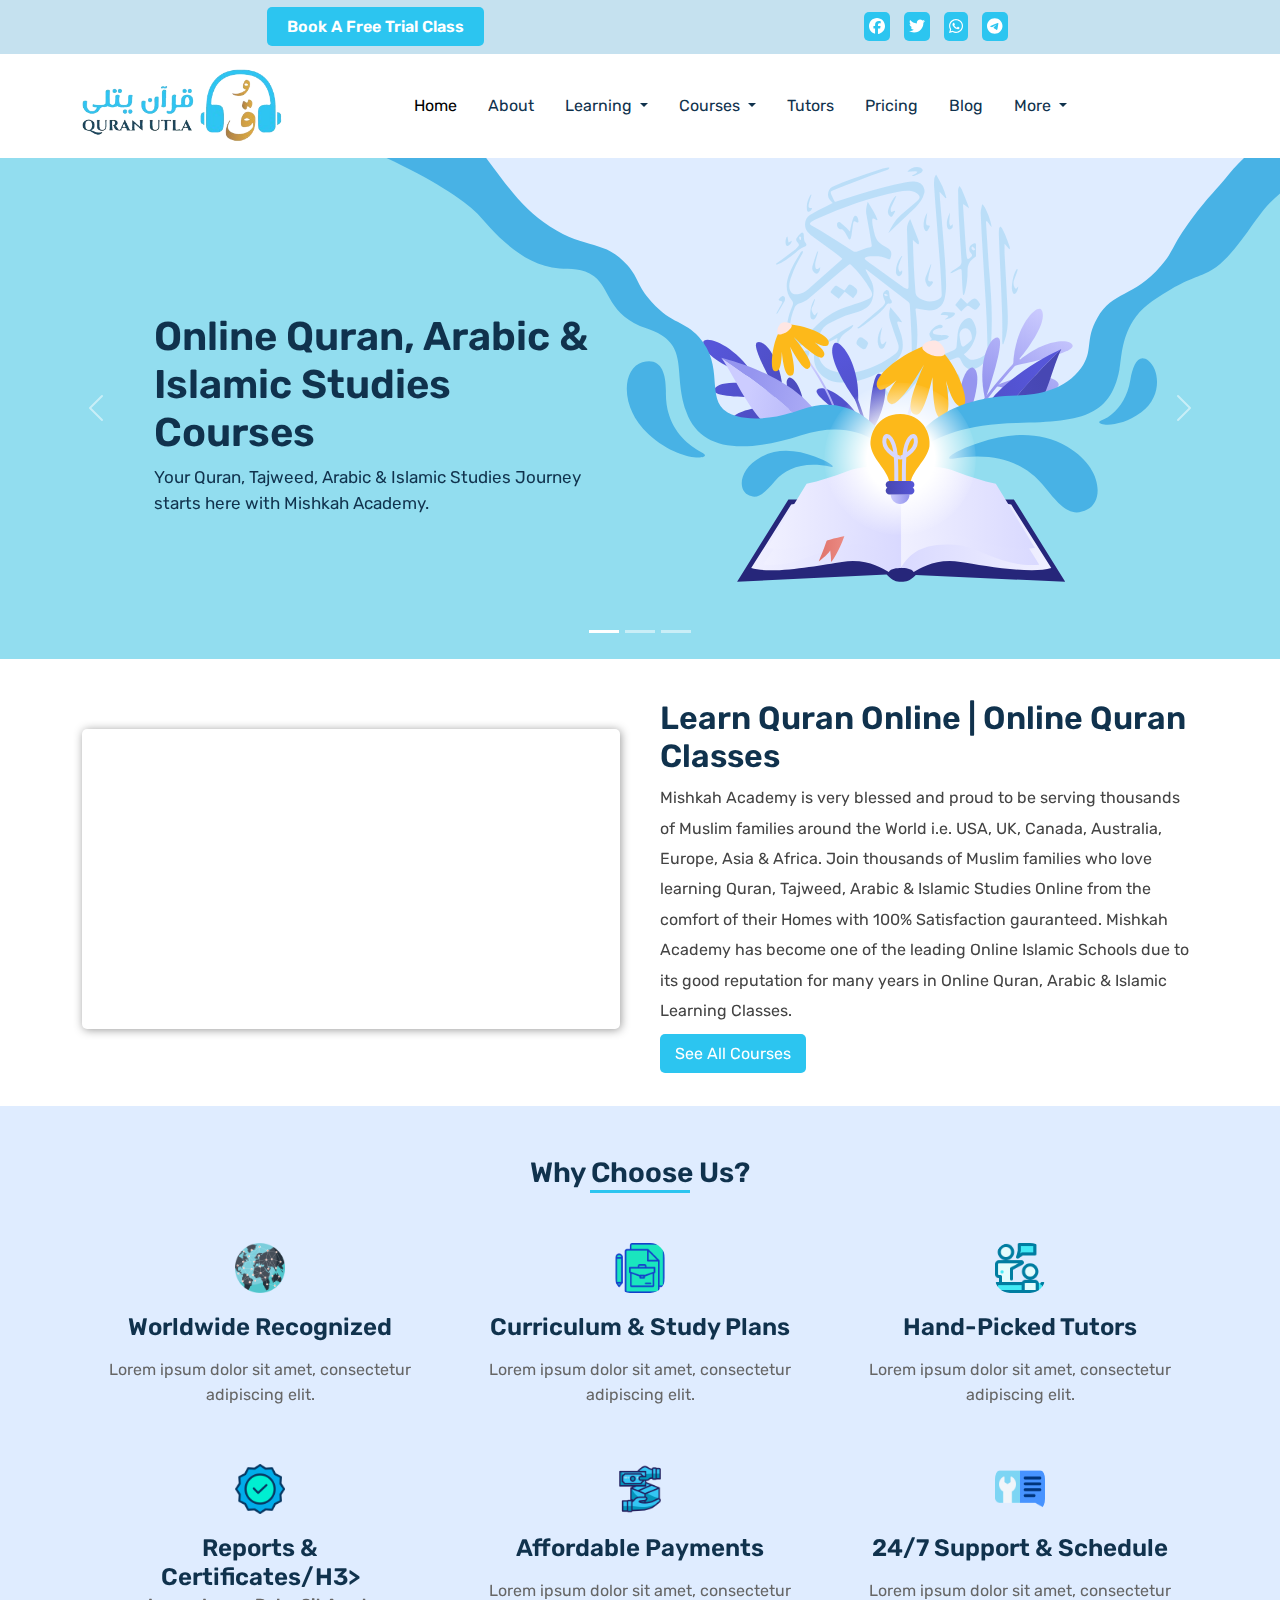
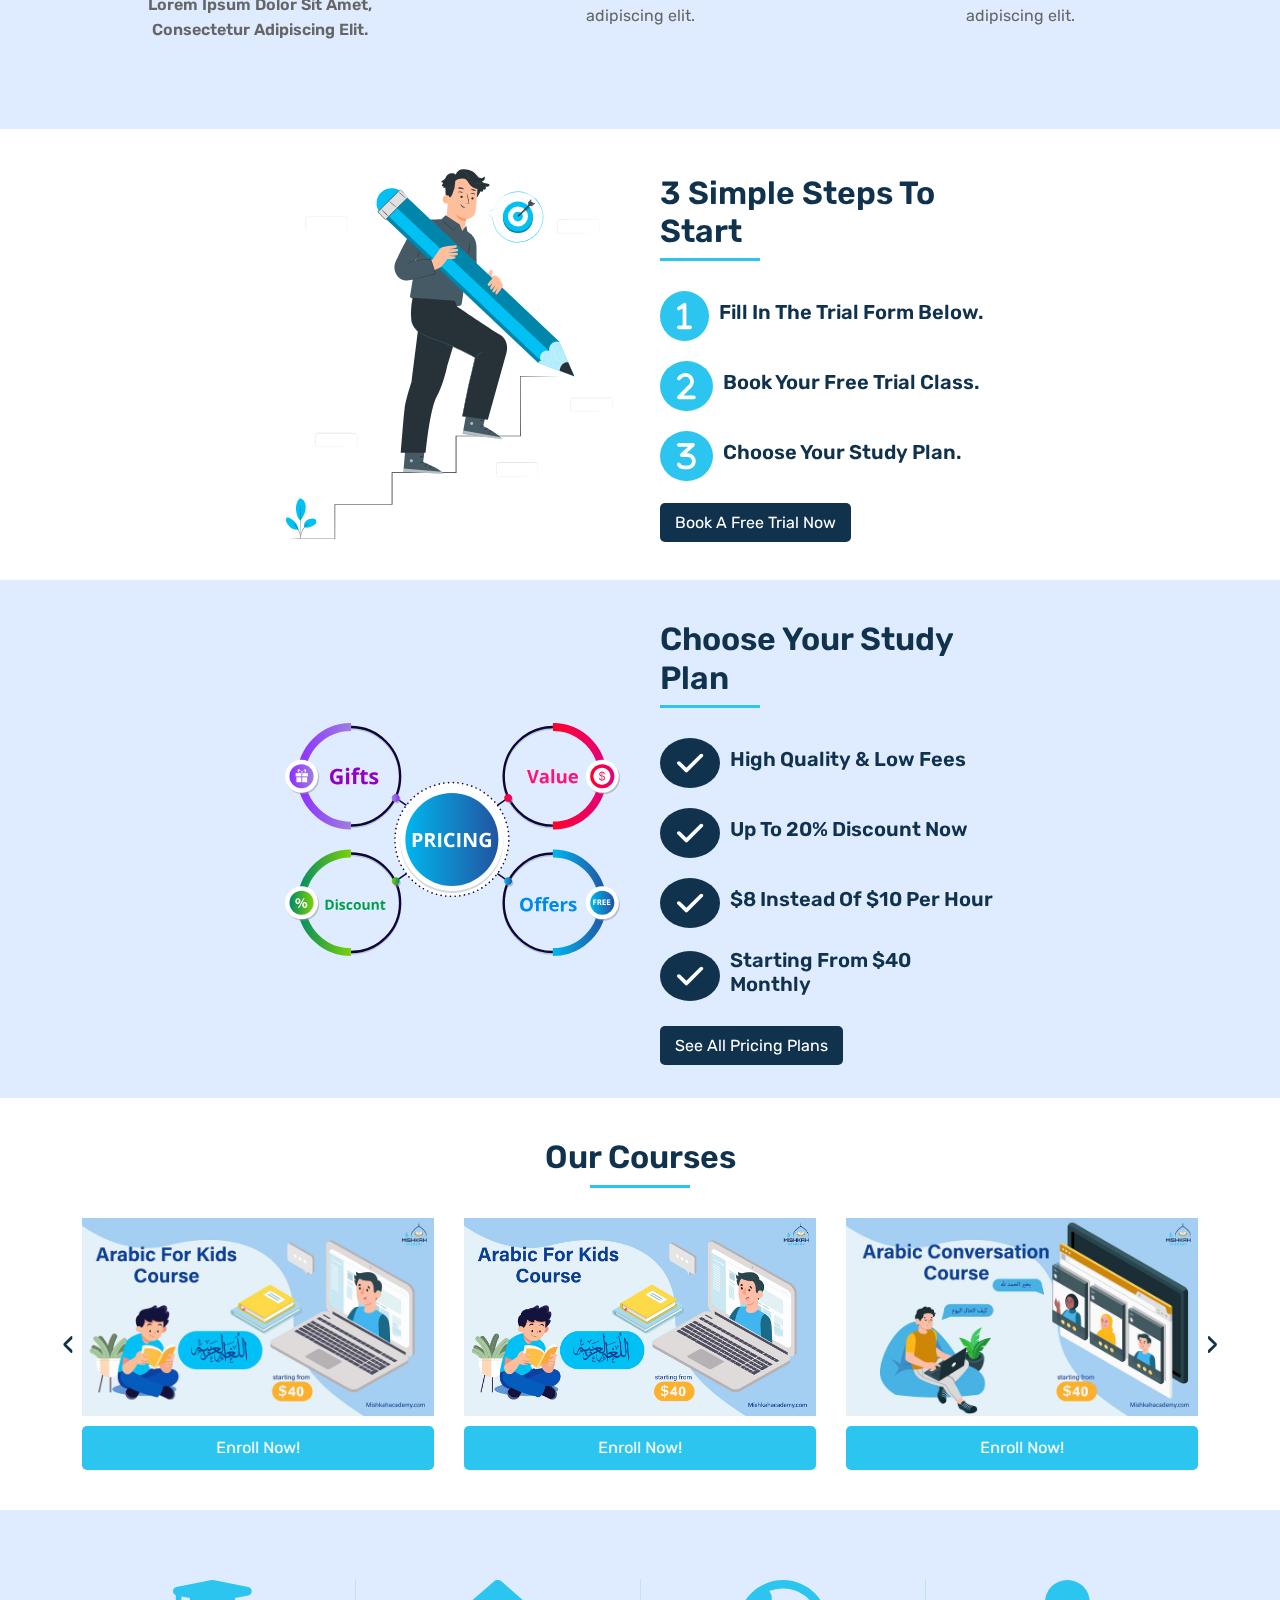
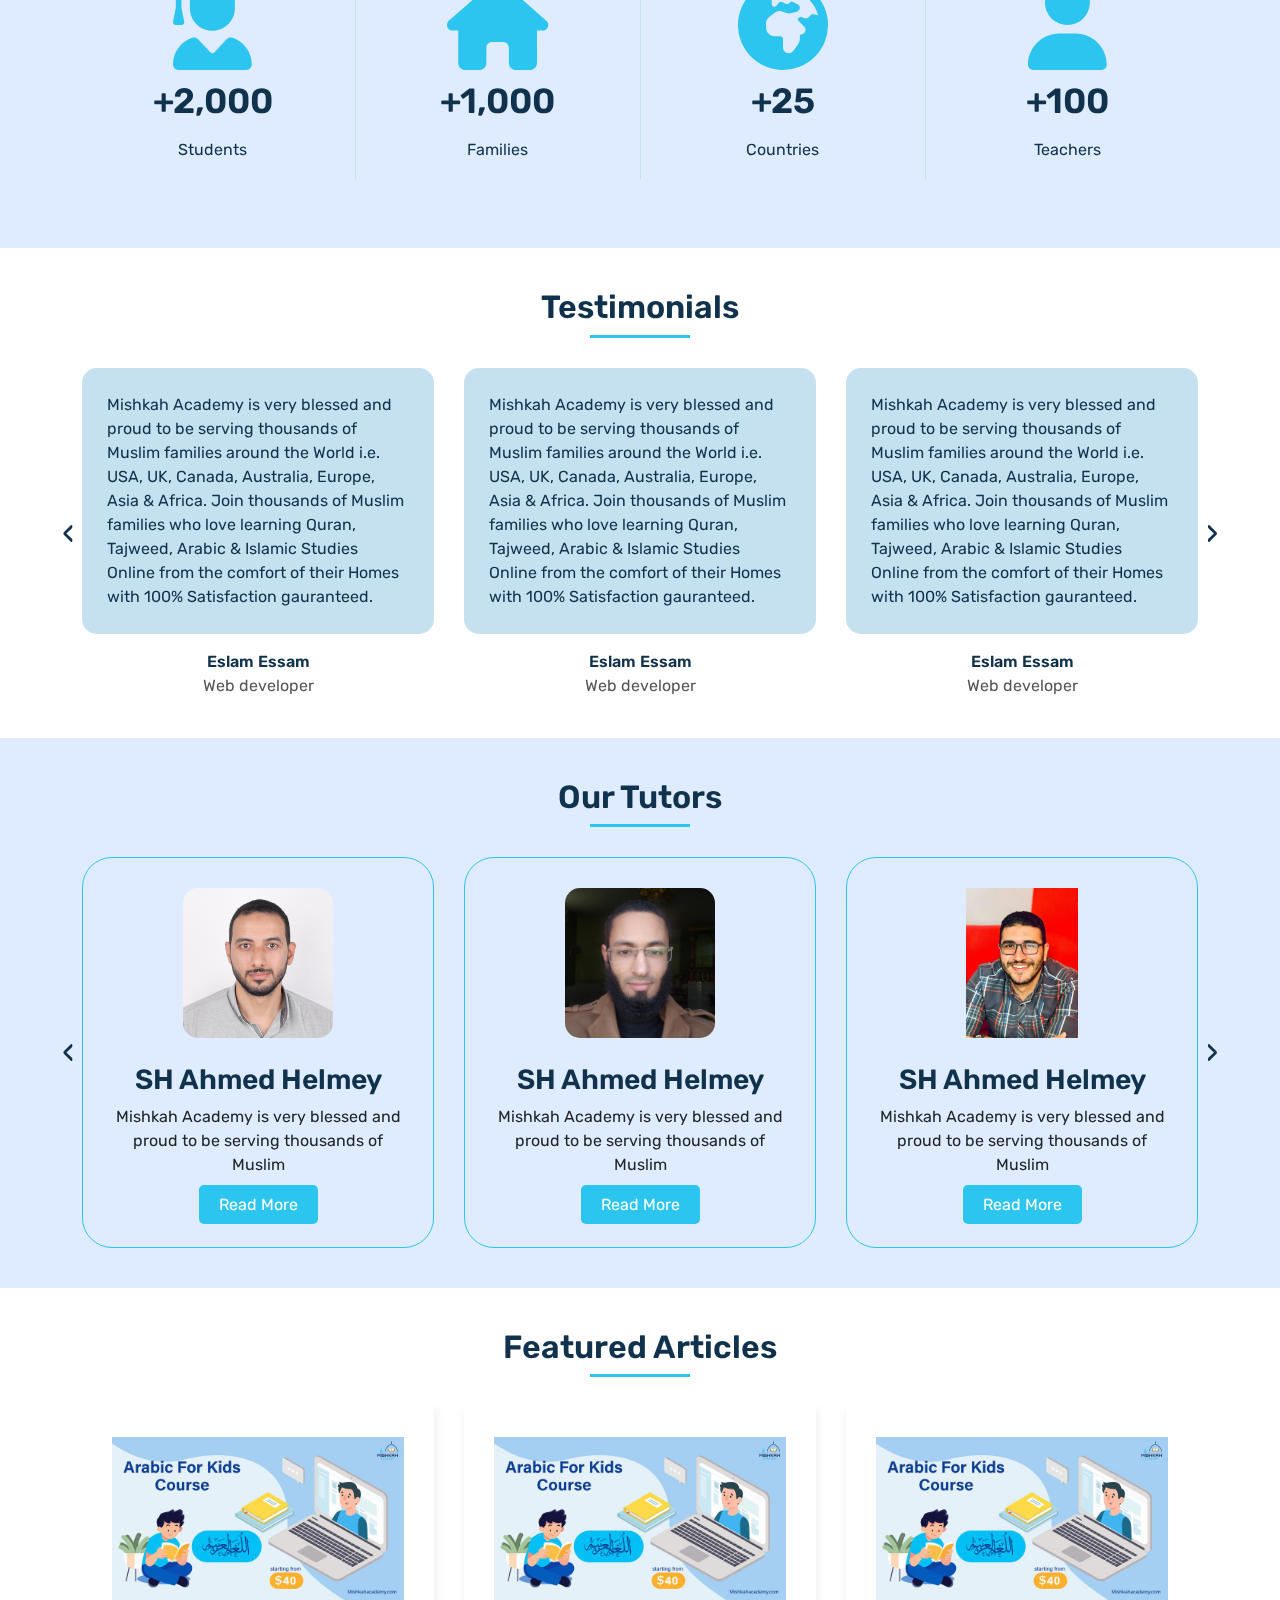
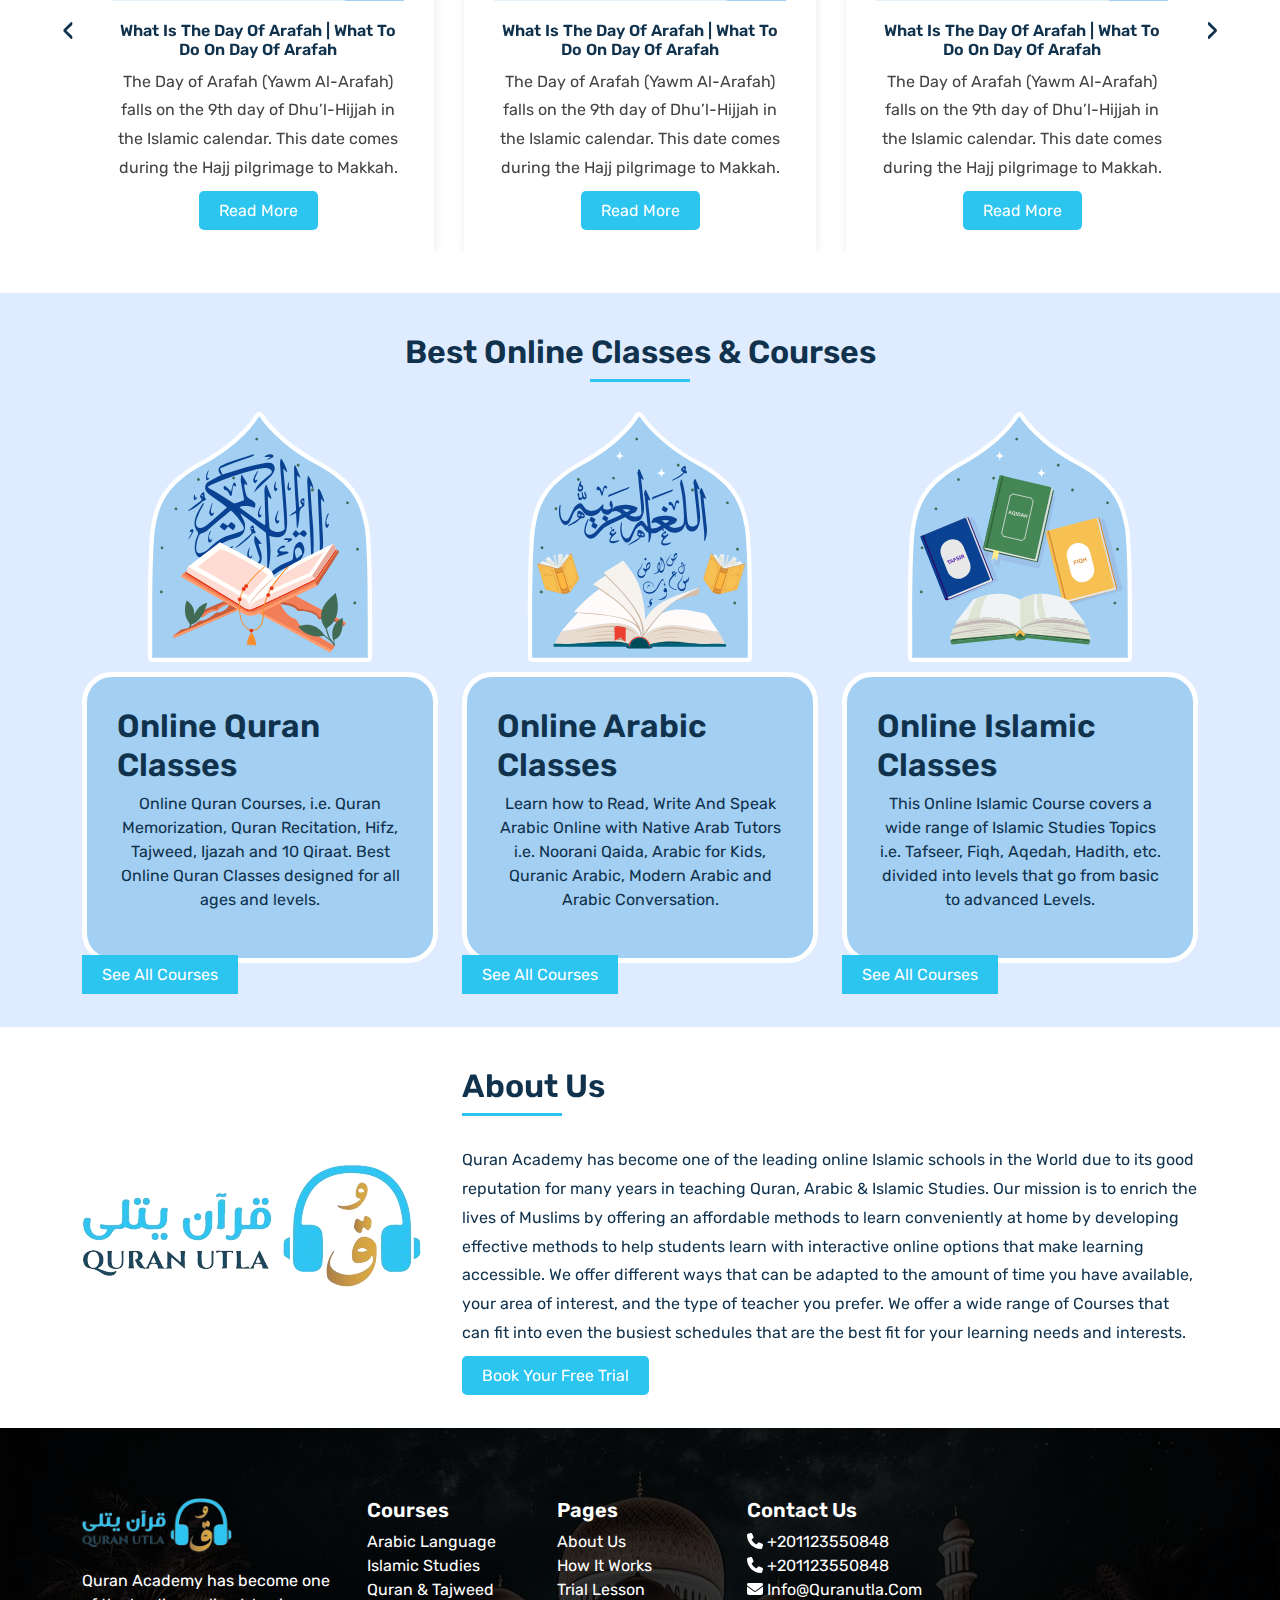
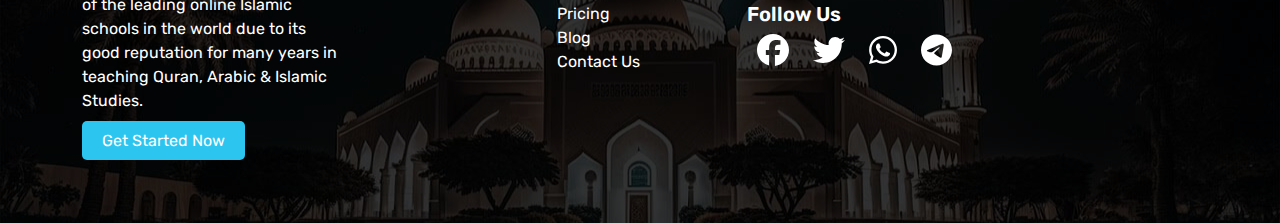
==== index.html @ 66708b1e "first commit" ====
<!DOCTYPE html>
<html lang="en">

<head>
    <meta charset="UTF-8">
    <meta name="viewport" content="width=device-width, initial-scale=1.0">
    <link rel="stylesheet" href="css/all.min.css">
    <link rel="stylesheet" href="css/bootstrap.min.css">
    <link rel="stylesheet" href="css/owl.carousel.min.css">
    <link rel="stylesheet" href="css/style.css">
    <title>Quran Utla</title>
</head>

<body>
    <div class="first-nav">
        <div class="container">
            <div class="social">
                <div class="item">
                    <a href="#" class="book-free">Book a Free Trial Class</a>
                </div>
                <div class="item">
                    <a href="#" class="whatsapp"><i class="fab fa-facebook"> </i></a>
                    <a href="#" class="twitter"><i class="fab fa-twitter"></i></a>
                    <a href="#" class="whatsapp"><i class="fab fa-whatsapp"></i></a>
                    <a href="#" class="telegram"><i class="fab fa-telegram"></i></a>
                </div>
            </div>
        </div>
    </div>

    <nav class="navbar navbar-expand-lg bg-body-tertiary">
        <div class="container">
            <a class="navbar-brand" href="#"><img src="img/logo.png" alt="logo"></a>
            <button class="navbar-toggler" type="button" data-bs-toggle="collapse" data-bs-target="#navbarNavDropdown"
                aria-controls="navbarNavDropdown" aria-expanded="false" aria-label="Toggle navigation">
                <span class="navbar-toggler-icon"></span>
            </button>
            <div class="collapse navbar-collapse justify-content-center" id="navbarNavDropdown">
                <ul class="navbar-nav">
                    <li class="nav-item">
                        <a class="nav-link active" aria-current="page" href="#">Home</a>
                    </li>
                    <li class="nav-item">
                        <a class="nav-link" href="#">About</a>
                    </li>
                    <li class="nav-item dropdown">
                        <a class="nav-link dropdown-toggle" href="#" role="button" data-bs-toggle="dropdown"
                            aria-expanded="false">
                            Learning
                        </a>
                        <ul class="dropdown-menu">
                            <li><a class="dropdown-item" href="#">Action</a></li>
                            <li><a class="dropdown-item" href="#">Another action</a></li>
                            <li><a class="dropdown-item" href="#">Something else here</a></li>
                        </ul>
                    </li>
                    <li class="nav-item dropdown">
                        <a class="nav-link dropdown-toggle" href="#" role="button" data-bs-toggle="dropdown"
                            aria-expanded="false">
                            Courses
                        </a>
                        <ul class="dropdown-menu">
                            <li><a class="dropdown-item" href="#">Action</a></li>
                            <li><a class="dropdown-item" href="#">Another action</a></li>
                            <li><a class="dropdown-item" href="#">Something else here</a></li>
                        </ul>
                    </li>
                    <li class="nav-item">
                        <a class="nav-link" href="#">Tutors</a>
                    </li>
                    <li class="nav-item">
                        <a class="nav-link" href="#">Pricing</a>
                    </li>
                    <li class="nav-item">
                        <a class="nav-link" href="#">Blog</a>
                    </li>
                    <li class="nav-item dropdown">
                        <a class="nav-link dropdown-toggle" href="#" role="button" data-bs-toggle="dropdown"
                            aria-expanded="false">
                            More
                        </a>
                        <ul class="dropdown-menu">
                            <li><a class="dropdown-item" href="#">Log In</a></li>
                            <li><a class="dropdown-item" href="#">Be a Teacher</a></li>
                            <li><a class="dropdown-item" href="#">Something else here</a></li>
                        </ul>
                    </li>
                </ul>
            </div>
        </div>
    </nav>

    <!-- slider  -->
    <div class="landing">
        <div id="carouselExampleCaptions" class="carousel slide">
            <div class="carousel-indicators">
                <button type="button" data-bs-target="#carouselExampleCaptions" data-bs-slide-to="0" class="active"
                    aria-current="true" aria-label="Slide 1"></button>
                <button type="button" data-bs-target="#carouselExampleCaptions" data-bs-slide-to="1"
                    aria-label="Slide 2"></button>
                <button type="button" data-bs-target="#carouselExampleCaptions" data-bs-slide-to="2"
                    aria-label="Slide 3"></button>
            </div>
            <div class="carousel-inner">
                <div class="carousel-item active">
                    <img src="img/slider/general-hero-slide-desktop.svg" class="d-block w-100" alt="...">
                    <div class="carousel-caption  d-md-block">
                        <h5>Online Quran, Arabic & Islamic Studies Courses</h5>
                        <p>Your Quran, Tajweed, Arabic & Islamic Studies Journey starts here with Mishkah Academy.</p>
                    </div>
                </div>
                <div class="carousel-item">
                    <img src="img/slider/Islamic-studies-desktop-slider.svg" class="d-block w-100" alt="...">
                    <div class="carousel-caption  d-md-block">
                        <h5>Online Quran, Arabic & Islamic Studies Courses</h5>
                        <p>Your Quran, Tajweed, Arabic & Islamic Studies Journey starts here with Mishkah Academy.</p>
                    </div>
                </div>
                <div class="carousel-item">
                    <img src="img/slider/Arabic-language-desktop-slider.svg" class="d-block w-100" alt="...">
                    <div class="carousel-caption  d-md-block">
                        <h5>Online Quran, Arabic & Islamic Studies Courses</h5>
                        <p>Your Quran, Tajweed, Arabic & Islamic Studies Journey starts here with Mishkah Academy.</p>
                    </div>
                </div>
            </div>
            <button class="carousel-control-prev" type="button" data-bs-target="#carouselExampleCaptions"
                data-bs-slide="prev">
                <span class="carousel-control-prev-icon" aria-hidden="true"></span>
                <span class="visually-hidden">Previous</span>
            </button>
            <button class="carousel-control-next" type="button" data-bs-target="#carouselExampleCaptions"
                data-bs-slide="next">
                <span class="carousel-control-next-icon" aria-hidden="true"></span>
                <span class="visually-hidden">Next</span>
            </button>
        </div>
    </div>

    <div class="index-learn">
        <div class="container">
            <div class="list">
                <div class="item">
                    <iframe src="https://www.youtube.com/embed/tgbNymZ7vqY">
                    </iframe>
                </div>
                <div class="item">
                    <h2>Learn Quran Online | Online Quran Classes</h2>
                    <p>Mishkah Academy is very blessed and proud to be serving thousands of Muslim families around the
                        World i.e. USA, UK, Canada, Australia, Europe, Asia & Africa.
                        Join thousands of Muslim families who love learning Quran, Tajweed, Arabic & Islamic Studies
                        Online from the comfort of their Homes with 100% Satisfaction gauranteed.
                        Mishkah Academy has become one of the leading Online Islamic Schools due to its good reputation
                        for many years in Online Quran, Arabic & Islamic Learning Classes.</p>
                    <a href="#">See All Courses</a>
                </div>
            </div>
        </div>
    </div>

    <section class="why-us">
        <div class="container">
            <h2 class="main-title">Why Choose Us?</h2>
            <div class="row">
                <div class="col-md-4">
                    <div class="why-us-item">
                        <img src="img/whyus/global-network.png" alt="Reason 1">
                        <h3>Worldwide Recognized</h3>
                        <p>Lorem ipsum dolor sit amet, consectetur adipiscing elit.</p>
                    </div>
                </div>
                <div class="col-md-4">
                    <div class="why-us-item">
                        <img src="img/whyus/resume.png" alt="Reason 2">
                        <h3>Curriculum & Study Plans</h3>
                        <p>Lorem ipsum dolor sit amet, consectetur adipiscing elit.</p>
                    </div>
                </div>
                <div class="col-md-4">
                    <div class="why-us-item">
                        <img src="img/whyus/teaching.png" alt="Reason 3">
                        <h3>Hand-Picked Tutors</h3>
                        <p>Lorem ipsum dolor sit amet, consectetur adipiscing elit.</p>
                    </div>
                </div>

                <div class="col-md-4">
                    <div class="why-us-item">
                        <img src="img/whyus/quality.png" alt="Reason 1">
                        <h3>Reports & Certificates/h3>
                            <p>Lorem ipsum dolor sit amet, consectetur adipiscing elit.</p>
                    </div>
                </div>
                <div class="col-md-4">
                    <div class="why-us-item">
                        <img src="img/whyus/trade.png" alt="Reason 2">
                        <h3>Affordable Payments</h3>
                        <p>Lorem ipsum dolor sit amet, consectetur adipiscing elit.</p>
                    </div>
                </div>
                <div class="col-md-4">
                    <div class="why-us-item">
                        <img src="img/whyus/support-ticket.png">
                        <h3>24/7 Support & Schedule</h3>
                        <p>Lorem ipsum dolor sit amet, consectetur adipiscing elit.</p>
                    </div>
                </div>
            </div>
        </div>
    </section>

    <div class="steps">
        <div class="container">
            <div class="list">
                <div class="item">
                    <img src="img/steps/steps.svg" alt="">
                </div>
                <div class="item">
                    <div class="main-title">
                        <h2>3 Simple Steps To Start</h2>
                    </div>
                    <div class="number">
                        <div class="one"><i class="fas fa-1"></i>
                            <h5>Fill in the Trial Form below.</h5>
                        </div>
                        <div class="one"><i class="fas fa-2"></i>
                            <h5>Book your Free Trial Class.</h5>
                        </div>
                        <div class="one"><i class="fas fa-3"></i>
                            <h5>Choose Your Study Plan.</h5>
                        </div>
                    </div>
                    <div class="link">
                        <a href="#">Book a Free Trial Now</a>
                    </div>
                </div>
            </div>
        </div>
    </div>

    <div class="steps steps-tow">
        <div class="container">
            <div class="list">
                <div class="item">
                    <img src="img/steps/study-plan.svg" alt="">
                </div>
                <div class="item">
                    <div class="main-title">
                        <h2>Choose Your Study Plan</h2>
                    </div>
                    <div class="number">
                        <div class="one"><i class="fas fa-check"></i>
                            <h5>High Quality & Low Fees</h5>
                        </div>
                        <div class="one"><i class="fas fa-check"></i>
                            <h5>Up To 20% Discount Now</h5>
                        </div>
                        <div class="one"><i class="fas fa-check"></i>
                            <h5>$8 Instead Of $10 Per Hour</h5>
                        </div>
                        <div class="one"><i class="fas fa-check"></i>
                            <h5>Starting From $40 Monthly</h5>
                        </div>
                    </div>
                    <div class="link">
                        <a href="#">See All Pricing Plans</a>
                    </div>
                </div>
            </div>
        </div>
    </div>

    <div class="courses">
        <div class="container">
            <div class="main-title">
                <h2>Our Courses</h2>
            </div>
            <div class="owl-carousel">
                <div>
                    <img src="img/courses/Online-Arabic-Classes-For-Kids-768x432.jpg" alt="Course">
                    <a href="#"> Enroll Now!</a>
                </div>
                <div>
                    <img src="img/courses/Online-Arabic-Classes-For-Kids.jpg" alt="Course">
                    <a href="#"> Enroll Now!</a>
                </div>
                <div>
                    <img src="img/courses/Online-Arabic-Conversation-Course-768x432.jpg" alt="Course">
                    <a href="#"> Enroll Now!</a>
                </div>
                <div>
                    <img src="img/courses/Online-Islamic-Studies-Course-For-Adults-768x432.jpg" alt="Course">
                    <a href="#"> Enroll Now!</a>
                </div>
                <div>
                    <img src="img/courses/Online-Islamic-Studies-Course-For-Kids-768x432.jpg" alt="Course">
                    <a href="#"> Enroll Now!</a>
                </div>
                <div>
                    <img src="img/courses/Online-Noorani-Qaida-Course-768x432.jpg" alt="Course">
                    <a href="#"> Enroll Now!</a>
                </div>
                <div>
                    <img src="img/courses/Online-Quran-Classes-For-Kids-768x432.jpg" alt="Course">
                    <a href="#"> Enroll Now!</a>
                </div>
            </div>
        </div>
    </div>

    <section class="why-us some-details">
        <div class="container">
            <div class="row">
                <div class="col-md-3">
                    <div class="why-us-item">
                        <i class="fas fa-user-graduate"></i>
                        <h3>+2,000</h3>
                        <p>Students</p>
                    </div>
                </div>
                <div class="col-md-3">
                    <div class="why-us-item">
                        <i class="fas fa-house"></i>
                        <h3>+1,000</h3>
                        <p>Families</p>
                    </div>
                </div>
                <div class="col-md-3">
                    <div class="why-us-item">
                        <i class="fas fa-earth-africa"></i>
                        <h3>+25</h3>
                        <p>Countries</p>
                    </div>
                </div>
                <div class="col-md-3">
                    <div class="why-us-item">
                        <i class="fas fa-user"></i>
                        <h3>+100</h3>
                        <p>Teachers</p>
                    </div>
                </div>

            </div>
        </div>
    </section>

    <div class="testimonials">
        <div class="container">
            <div class="main-title">
                <h2>Testimonials</h2>
            </div>
            <div class="owl-carousel">
                <div class="items">
                    <p>Mishkah Academy is very blessed and proud to be serving thousands of Muslim families around the
                        World i.e. USA, UK, Canada, Australia, Europe, Asia & Africa. Join thousands of Muslim families
                        who love learning Quran, Tajweed, Arabic & Islamic Studies Online from the comfort of their
                        Homes with 100% Satisfaction gauranteed.</p>
                    <span>Eslam Essam</span>
                    <span>Web developer</span>
                </div>
                <div class="items">
                    <p>Mishkah Academy is very blessed and proud to be serving thousands of Muslim families around the
                        World i.e. USA, UK, Canada, Australia, Europe, Asia & Africa. Join thousands of Muslim families
                        who love learning Quran, Tajweed, Arabic & Islamic Studies Online from the comfort of their
                        Homes with 100% Satisfaction gauranteed.</p>
                    <span>Eslam Essam</span>
                    <span>Web developer</span>
                </div>

                <div class="items">
                    <p>Mishkah Academy is very blessed and proud to be serving thousands of Muslim families around the
                        World i.e. USA, UK, Canada, Australia, Europe, Asia & Africa. Join thousands of Muslim families
                        who love learning Quran, Tajweed, Arabic & Islamic Studies Online from the comfort of their
                        Homes with 100% Satisfaction gauranteed.</p>
                    <span>Eslam Essam</span>
                    <span>Web developer</span>
                </div>

                <div class="items">
                    <p>Mishkah Academy is very blessed and proud to be serving thousands of Muslim families around the
                        World i.e. USA, UK, Canada, Australia, Europe, Asia & Africa. Join thousands of Muslim families
                        who love learning Quran, Tajweed, Arabic & Islamic Studies Online from the comfort of their
                        Homes with 100% Satisfaction gauranteed.</p>
                    <span>Eslam Essam</span>
                    <span>Web developer</span>
                </div>

                <div class="items">
                    <p>Mishkah Academy is very blessed and proud to be serving thousands of Muslim families around the
                        World i.e. USA, UK, Canada, Australia, Europe, Asia & Africa. Join thousands of Muslim families
                        who love learning Quran, Tajweed, Arabic & Islamic Studies Online from the comfort of their
                        Homes with 100% Satisfaction gauranteed.</p>
                    <span>Eslam Essam</span>
                    <span>Web developer</span>
                </div>


            </div>
        </div>
    </div>

    <div class="tutors">
        <div class="container">
            <div class="main-title">
                <h2>Our Tutors</h2>
            </div>
            <div class="owl-carousel">
                <div class="items">
                    <img src="img/tutors/Muhammad-Abdelmordy.jpg" alt="Course">
                    <h3>SH Ahmed Helmey</h3>
                    <p>Mishkah Academy is very blessed and proud to be serving thousands of Muslim</p>
                    <a href="#">Read More</a>
                </div>
                <div class="items">
                    <img src="img/tutors/Sh-Ahmed-Said.jpg" alt="Course">
                    <h3>SH Ahmed Helmey</h3>
                    <p>Mishkah Academy is very blessed and proud to be serving thousands of Muslim</p>
                    <a href="#">Read More</a>
                </div>
                <div class="items">
                    <img src="img/tutors/Sh-Mahmoud-Said.jpg" alt="Course">
                    <h3>SH Ahmed Helmey</h3>
                    <p>Mishkah Academy is very blessed and proud to be serving thousands of Muslim</p>
                    <a href="#">Read More</a>
                </div>
                <div class="items">
                    <img src="img/tutors/Sh-Muhammad-Shalaby-1.jpg" alt="Course">
                    <h3>SH Ahmed Helmey</h3>
                    <p>Mishkah Academy is very blessed and proud to be serving thousands of Muslim</p>
                    <a href="#">Read More</a>
                </div>
                <div class="items">
                    <img src="img/tutors/Muhammad-Abdelmordy.jpg" alt="Course">
                    <h3>SH Ahmed Helmey</h3>
                    <p>Mishkah Academy is very blessed and proud to be serving thousands of Muslim</p>
                    <a href="#">Read More</a>
                </div>
            </div>
        </div>
    </div>

    <div class="articles">
        <div class="container">
            <div class="main-title">
                <h2>Featured Articles</h2>
            </div>
            <div class="owl-carousel">
                <div class="items">
                    <img src="img/courses/Online-Arabic-Classes-For-Kids-768x432.jpg" alt="Course">
                    <h6>What Is The Day Of Arafah | What To Do On Day Of Arafah</h6>
                    <p>The Day of Arafah (Yawm Al-Arafah) falls on the 9th day of Dhu’l-Hijjah in the Islamic calendar.
                        This date comes during the Hajj pilgrimage to Makkah.</p>
                    <a href="#">Read More</a>
                </div>
                <div class="items">
                    <img src="img/courses/Online-Arabic-Classes-For-Kids-768x432.jpg" alt="Course">
                    <h6>What Is The Day Of Arafah | What To Do On Day Of Arafah</h6>
                    <p>The Day of Arafah (Yawm Al-Arafah) falls on the 9th day of Dhu’l-Hijjah in the Islamic calendar.
                        This date comes during the Hajj pilgrimage to Makkah.</p>
                    <a href="#">Read More</a>
                </div>
                <div class="items">
                    <img src="img/courses/Online-Arabic-Classes-For-Kids-768x432.jpg" alt="Course">
                    <h6>What Is The Day Of Arafah | What To Do On Day Of Arafah</h6>
                    <p>The Day of Arafah (Yawm Al-Arafah) falls on the 9th day of Dhu’l-Hijjah in the Islamic calendar.
                        This date comes during the Hajj pilgrimage to Makkah.</p>
                    <a href="#">Read More</a>
                </div>
                <div class="items">
                    <img src="img/courses/Online-Arabic-Classes-For-Kids-768x432.jpg" alt="Course">
                    <h6>What Is The Day Of Arafah | What To Do On Day Of Arafah</h6>
                    <p>The Day of Arafah (Yawm Al-Arafah) falls on the 9th day of Dhu’l-Hijjah in the Islamic calendar.
                        This date comes during the Hajj pilgrimage to Makkah.</p>
                    <a href="#">Read More</a>
                </div>
                <div class="items">
                    <img src="img/courses/Online-Arabic-Classes-For-Kids-768x432.jpg" alt="Course">
                    <h6>What Is The Day Of Arafah | What To Do On Day Of Arafah</h6>
                    <p>The Day of Arafah (Yawm Al-Arafah) falls on the 9th day of Dhu’l-Hijjah in the Islamic calendar.
                        This date comes during the Hajj pilgrimage to Makkah.</p>
                    <a href="#">Read More</a>
                </div>
                <div class="items">
                    <img src="img/courses/Online-Arabic-Classes-For-Kids-768x432.jpg" alt="Course">
                    <h6>What Is The Day Of Arafah | What To Do On Day Of Arafah</h6>
                    <p>The Day of Arafah (Yawm Al-Arafah) falls on the 9th day of Dhu’l-Hijjah in the Islamic calendar.
                        This date comes during the Hajj pilgrimage to Makkah.</p>
                    <a href="#">Read More</a>
                </div>
                <div class="items">
                    <img src="img/courses/Online-Arabic-Classes-For-Kids-768x432.jpg" alt="Course">
                    <h6>What Is The Day Of Arafah | What To Do On Day Of Arafah</h6>
                    <p>The Day of Arafah (Yawm Al-Arafah) falls on the 9th day of Dhu’l-Hijjah in the Islamic calendar.
                        This date comes during the Hajj pilgrimage to Makkah.</p>
                    <a href="#">Read More</a>
                </div>
            </div>
        </div>
    </div>

    <section class="classes">
        <div class="container">
            <div class="main-title">
                <h2>Best Online Classes & Courses</h2>
            </div>
            <div class="row">
                <div class="col-md-4">
                    <div class="elementor-element elementor-element-7b34c4f4 e-con-full mishkah-icon e-flex e-con e-child"
                        data-id="7b34c4f4" data-element_type="container"
                        data-settings="{&quot;background_background&quot;:&quot;classic&quot;}">
                        <div class="elementor-element elementor-element-2f89c9dd elementor-view-default elementor-position-top elementor-mobile-position-top elementor-widget elementor-widget-icon-box"
                            data-id="2f89c9dd" data-element_type="widget" id="mishkah-full-opacity"
                            data-widget_type="icon-box.default">
                            <div class="elementor-widget-container">
                                <div class="elementor-icon-box-wrapper">

                                    <div class="elementor-icon-box-icon">
                                        <a href="quran-and-tajweed-courses/index.html"
                                            class="elementor-icon elementor-animation-" tabindex="-1">
                                            <svg width="250" height="250" xmlns="http://www.w3.org/2000/svg"
                                                xmlns:xlink="http://www.w3.org/1999/xlink" id="Layer_1" x="0px" y="0px"
                                                viewBox="0 0 362.3 403.9" style="enable-background:new 0 0 362.3 403.9;"
                                                xml:space="preserve">
                                                <style type="text/css">
                                                    .mish-quran-st0 {
                                                        fill: #FFFFFF;
                                                    }

                                                    .mish-quran-st1 {
                                                        fill: #A3CFF2;
                                                    }

                                                    .mish-quran-st2 {
                                                        fill: #416B54;
                                                    }

                                                    .mish-quran-st3 {
                                                        fill: #094193;
                                                    }

                                                    .mish-quran-st4 {
                                                        fill: #F17E56;
                                                    }

                                                    .mish-quran-st5 {
                                                        fill: #C95E3C;
                                                    }

                                                    .mish-quran-st6 {
                                                        fill: #FF9D6F;
                                                    }

                                                    .mish-quran-st7 {
                                                        fill: #E43818;
                                                    }

                                                    .mish-quran-st8 {
                                                        fill: #FFFFFC;
                                                    }

                                                    .mish-quran-st9 {
                                                        fill: #FFDCD3;
                                                    }

                                                    .mish-quran-st10 {
                                                        fill: #E7AB9E;
                                                    }

                                                    .mish-quran-st11 {
                                                        fill: #F88D30;
                                                    }
                                                </style>
                                                <title>Online Quran Classes</title>
                                                <path class="mish-quran-st0"
                                                    d="M7,403.9c-3.8,0-7-3.1-7-7l0,0v-68.4c0-34.9,0.4-119.1,5.4-145.5c6.7-35.6,18-70.3,81.5-104.3 c53.4-28.6,78.9-63.9,79.2-64.3l8-11.4c1.3-1.8,3.4-2.9,5.6-3h0.1c2.2,0,4.2,1,5.6,2.8l8.4,11.1c0.3,0.3,28,36.1,81.6,64.8 c63.5,33.9,74.8,68.7,81.5,104.3c5,26.5,5.4,110.6,5.4,145.6v68.4c0,3.9-3.1,7-7,7L7,403.9z">
                                                </path>
                                                <path class="mish-quran-st1"
                                                    d="M355.3,328.5c0-29.4-0.3-117.8-5.3-144.3c-6.4-33.9-17.2-66.9-77.9-99.4c-55.4-29.6-83.6-66.4-83.9-66.7 L179.8,7l-8,11.4c-0.3,0.4-26.4,36.9-81.6,66.4c-60.8,32.5-71.6,65.6-77.9,99.4C7.3,210.6,6.9,299,7,328.5l0,0v68.5h348.3 L355.3,328.5L355.3,328.5z">
                                                </path>
                                                <path class="mish-quran-st2"
                                                    d="M23.9,290.8c0,1.3-1,2.3-2.3,2.3c-1.3,0-2.3-1-2.3-2.3c0-1.3,1-2.3,2.3-2.3C22.8,288.5,23.9,289.5,23.9,290.8 L23.9,290.8z">
                                                </path>
                                                <path class="mish-quran-st2"
                                                    d="M84,109.1c0,1.3-1,2.3-2.3,2.3s-2.3-1-2.3-2.3c0-1.3,1-2.3,2.3-2.3l0,0C82.9,106.8,84,107.9,84,109.1L84,109.1z ">
                                                </path>
                                                <path class="mish-quran-st2"
                                                    d="M245.1,86c0,1.3-1,2.3-2.3,2.3s-2.3-1-2.3-2.3c0-1.3,1-2.3,2.3-2.3C244.1,83.7,245.1,84.7,245.1,86 C245.1,86,245.1,86,245.1,86z">
                                                </path>
                                                <path class="mish-quran-st2"
                                                    d="M25.2,219.5c0,1.3-1,2.3-2.3,2.3c-1.3,0-2.3-1-2.3-2.3c0-1.3,1-2.3,2.3-2.3c0,0,0,0,0,0 C24.2,217.1,25.2,218.2,25.2,219.5z">
                                                </path>
                                                <path class="mish-quran-st2"
                                                    d="M336.6,308.6c0,1.3-1,2.3-2.3,2.3s-2.3-1-2.3-2.3c0-1.3,1-2.3,2.3-2.3l0,0C335.6,306.3,336.6,307.3,336.6,308.6 L336.6,308.6z">
                                                </path>
                                                <path class="mish-quran-st2"
                                                    d="M324.7,146.8c0,1.3-1,2.3-2.3,2.3s-2.3-1-2.3-2.3c0-1.3,1-2.3,2.3-2.3c0,0,0,0,0,0 C323.7,144.5,324.7,145.5,324.7,146.8z">
                                                </path>
                                                <path class="mish-quran-st2"
                                                    d="M340.9,221.8c0,1.3-1,2.3-2.3,2.3s-2.3-1-2.3-2.3c0-1.3,1-2.3,2.3-2.3l0,0C339.9,219.5,340.9,220.5,340.9,221.8 L340.9,221.8z">
                                                </path>
                                                <path class="mish-quran-st2"
                                                    d="M178.1,43.8c0,1.3-1,2.3-2.3,2.3c-1.3,0-2.3-1-2.3-2.3s1-2.3,2.3-2.3C177.1,41.4,178.1,42.5,178.1,43.8 C178.1,43.8,178.1,43.8,178.1,43.8z">
                                                </path>
                                                <path class="mish-quran-st2"
                                                    d="M140.8,106.8c0,1.3-1,2.3-2.3,2.3c-1.3,0-2.3-1-2.3-2.3s1-2.3,2.3-2.3c0,0,0,0,0,0 C139.7,104.5,140.8,105.6,140.8,106.8z">
                                                </path>
                                                <path class="mish-quran-st2"
                                                    d="M268.3,126c0,1.3-1,2.3-2.3,2.3c-1.3,0-2.3-1-2.3-2.3c0-1.3,1-2.3,2.3-2.3C267.2,123.7,268.3,124.7,268.3,126 L268.3,126z">
                                                </path>
                                                <path class="mish-quran-st2"
                                                    d="M47.7,156.4c0,1.3-1,2.3-2.3,2.3c-1.3,0-2.3-1-2.3-2.3c0-1.3,1-2.3,2.3-2.3c0,0,0,0,0,0l0,0 C46.6,154.1,47.6,155.1,47.7,156.4C47.7,156.4,47.7,156.4,47.7,156.4z">
                                                </path>
                                                <path class="mish-quran-st3"
                                                    d="M241.5,243.4c2.9,2.6,5,5.8,9,5.2c4.6-0.6,8.7-2.5,12-5.8c0.8-0.9,1.3-2.2,1.3-3.4c-0.2-9.2-0.4-18.4-0.8-27.6 c-0.6-11.9-1.3-23.8-2-35.6c-0.7-12.7-1.5-25.3-2.2-37.9c-0.5-9-1-18-1.3-27c-0.1-2.3,0.6-4.6,1-6.9c0.1-0.5,0.4-1,0.6-1.4 c2.5,1.5,9.3,18.3,8.3,21.5c-1.5-2.1-2.9-3.8-4.2-5.6l-0.9,0.6c0.1,2.2,0.2,4.4,0.4,6.7c0.8,11.6,1.5,23.3,2.3,34.9 c0.6,8.9,1.6,17.9,2.1,26.8c0.9,16.1,1.1,32.3-0.1,48.4c-0.6,7.4-3.7,13.8-9.9,18.4c-2.5,1.8-5.3,2.7-8.3,3 c-3.2,0.3-5.5-1.5-7.3-3.8c-1.1-1.4-2-3-2.6-4.7c-1-2.4-1.8-3.1-4.2-2.2c-5.2,2-10.5,4.1-15.6,6.4c-11.1,5-19.7,13.1-27.2,22.5 c-2.2,2.8-4.7,5.3-7.5,7.5c-7,5.9-14.1,1.9-17-3.7c-2.5-4.8-2.8-9.8-1.6-15c0.3-0.8,0.4-1.6,0.6-2.4c0-0.8-0.1-1.6-0.3-2.4 c-0.9,0.1-1.8,0.1-2.5,0.4c-2.8,1.2-5.6,2.8-8.4,3.9c-8.3,3.3-16.9,5.7-25.9,5.9c-7.9,0.2-15.4-1.4-21.4-7.1 c-5.5-5.3-7.5-11.9-6.9-19.3c0.5-5.5,1.8-10.9,2.7-16.4c0.1-0.4,0.1-0.8,0.3-1.8c-1.4,1-2.4,1.6-3.3,2.4c-2.5,1.9-4.8,4-7.4,5.7 c-7.1,4.4-14.1,1.6-16.4-6.5c-2-7-1.3-13.9,0.7-20.7c0.9-2.9,2.1-5.7,3.2-8.6c0.6-1.5,0.7-3-0.4-4.4c-6-7.1-6.1-15-3.3-23.3 c2.7-8,7.2-15.1,11.5-22.2c0.1-0.2,0.3-0.4,0.5-0.5c0.4-0.2,0.8-0.4,1.2-0.5c0.1,0.4,0.3,0.9,0.2,1.3c-0.4,1.1-0.9,2.1-1.5,3.1 c-3.7,6.1-6.8,12.5-9.2,19.2c-1.3,3.5-2.5,7-2,10.8c0.6,4.5,3.5,6.7,8,6c3.7-0.6,6.9-2.3,9.7-4.7c10.6-9.3,21.1-18.6,31.6-27.9 c0.2-0.2,0.3-0.4,0.4-0.7c-2.4-1.9-4.7-4-7.2-5.8c-6.4-4.7-13-9.2-19.4-13.9c-2.1-1.5-4.1-3.3-5.9-5.2c-4.1-4.5-3.1-12.8,2.1-16 c4.8-2.9,10-5.4,15-8c2-1.1,4.1-2.1,6.4-3.2l-2.5-2.8c-3.2-3.6-2.1-10.4,2.4-12.4c5.7-2.6,11.5-5.1,17.4-7.1 c9.9-3.5,19.9-6.7,29.9-9.9c1.5-0.5,3.1-0.8,4.7-1.1c0.4-0.1,1,0.2,1.4,0.3c-0.3,0.5-0.4,1.1-0.8,1.4c-0.8,0.6-1.8,1-2.7,1.4 c-8.5,3.1-17.1,6-25.6,9.2c-7.9,3-15.7,6.1-23.5,9.2c-2.7,1.1-2.8,1.5-1.8,4.2c0.8,1.9,1.8,3.8,2.7,5.7c0.5,1.1,1.2,0.9,2.1,0.6 c6.9-2.2,13.8-4.4,20.7-6.5c14.7-4.6,29.6-8.7,44.7-11.5c3-0.5,6-0.7,9.1-0.5c5.6,0.4,9.2,5.6,8,11c-1.2,5.2-4.3,9.3-8,12.9 c-5.8,5.7-11.9,11.3-17.8,16.9c-2.7,2.6-5.4,5.1-7.9,7.5c2.8-6.1,6.2-12.2,11.5-16.9c4.7-4.2,9.6-8.1,14.3-12.2 c0.9-0.7,1.7-1.5,2.4-2.4c1.5-1.7,1.5-3,0.1-4.7c-1.6-1.9-3.7-2.8-6-3.3c-4.3-0.9-8.6-0.2-12.8,0.6c-26.7,5.4-52.3,14.4-77.1,25.5 c-1.6,0.7-3.2,1.6-4.7,2.6c-1.9,1.3-1.8,2.4,0.1,3.5c3,1.8,6.1,3.3,9,5.1c10,6.3,20,12.6,30.1,18.9c0.9,0.6,2.1,0.7,3.1,0.5 c3-0.9,6-2.1,8.9-3.2c0.9-0.4,1.9-0.7,2.9-0.9c3.1-0.5,2.7-1,2.3-3.5c-1.5-9.3-3.2-18.6-4.9-27.9c-0.7-3.8,0.3-7.3,1.3-11.4 c3.4,5.8,7.3,10.9,9.3,17l-0.5,0.5c-0.7-0.4-1.3-0.8-2-1.2c-1.6-1.1-2.5-0.7-2.5,1.2c0,1.8,0.2,3.6,0.6,5.3c0.6,3,1.2,6,2,8.9 c1.1,3.9,3.5,6.7,7,8.7c1.9,1.1,3.8,2.2,5.6,3.5c3.5,2.4,3.2,5.7,1.8,9.3c-0.4,1.1-1.3,0.9-2.1,0.5c-5.3-2.8-11-2.9-16.8-2.6 c-1.2,0.1-2.4,0.3-3.5,0.7c-2.1,0.8-2.3,1.6-0.5,2.9c2.2,1.7,4.5,3.4,6.8,5c8.9,6.4,17.8,12.7,26.7,19.1c1.3,0.9,2.6,1.7,3.9,2.5 c1.6,0.9,2.4,0.4,2.4-1.4c0-2.1,0-4.3,0-6.4c0-2,0-4-0.1-6c-0.4-13.6-0.9-27.1-1.3-40.7c-0.1-3.6,0.5-7.1,2.9-10.3 c0.2,0.1,0.3,0.3,0.4,0.5c2.4,6.2,4.8,12.3,7.2,18.5c0.3,1,0.6,2,0.7,3c0.1,0.4-0.2,0.7-0.3,1.1c-0.4-0.1-0.9-0.1-1.1-0.3 c-1.5-1.3-3-2.6-4.3-3.7c0,0.3,0,0.5,0,0.8c0.3,7.9,0.5,15.8,0.9,23.7c0.4,8.2,1,16.5,1.6,24.7c0.2,2.5,1.4,4.2,3.6,5.5 c6,3.5,11.9,3.9,18.1,0.8c1.9-0.9,3-2.2,2.9-4.3c-0.4-8.4-0.7-16.7-1.3-25.1c-1-14.1-2.2-28.2-3.3-42.4c-0.9-11.2-1.8-22.4-2.6-33.6 c-0.1-2.6-0.1-5.1,0.2-7.7c0.1-1.3,0.9-2.5,1.7-3.7c4.2,7,7.9,14,9.7,21.8l-0.9,0.5l-5.6-6.2c0.2,2.3,0.3,4.1,0.4,5.9 c0.9,9.9,1.8,19.9,2.6,29.8c0.7,8.6,1.5,17.3,2,25.9c0.5,8.3,1.1,16.6,1.2,24.9c0.1,4.6-0.4,9.2-1.4,13.7c-1.6,7-7.2,11.1-14.5,11 c-3.5-0.1-7.1-0.9-10.6-1.6c-2.3-0.5-2.3-0.4-2.1,1.8c1.5,11.6,2.3,23.3,1,35c-0.5,4.9-1.5,9.8-2.4,14.6c-0.2,1.2-0.9,2.4-1.3,3.6 l-0.5,0c-0.1-0.6-0.2-1.3-0.3-1.9c-0.1-9.1,0-18.2-0.3-27.3c-0.3-9.9-1-19.8-1.6-29.7c-0.1-0.9-0.5-1.8-1.2-2.4 c-12.5-9.7-24.9-19.3-37.5-29c-0.9-0.7-1.9-1.3-2.9-1.6c0.1,0.4,0.3,0.9,0.5,1.3c1.6,3.1,3.3,6.2,4.9,9.4c2.8,5.7,2.9,11.7,1,17.7 c-1.5,5-5.2,8.3-10,10.1c-5.1,1.9-10.4,3.1-15.5,5.1c-5.2,2.2-10.3,4.6-15.3,7.3c-5.5,2.9-8.4,7.8-9.7,13.8 c-1.1,4.7-1.2,9.6-0.4,14.4c1.4,8.8,6.6,14.1,15,16.5c8.1,2.3,16.2,2.1,24.3,0.1c11.5-2.9,22.3-8.1,31.8-15.2l0.3-0.2 c3.8-2.7,5.5-5.9,3.6-10.7c-2.7-7-4.8-14.1-7.2-21.2c-1.4-4.1-1.3-8.2,0.2-12.6c3.6,4.5,7.8,8.3,10.6,13.3l-0.3,0.5 c-0.9-0.1-1.7-0.3-2.5-0.4c-1.6-0.3-2.2,0.2-1.7,1.8c0.8,2.7,1.8,5.3,2.7,8c1.7,5.1,2.8,10.3,2,15.7c-0.7,5-3.5,8.7-6.9,12.1 c-1.8,1.7-3.4,3.5-5,5.4c-4.3,5.4-5.1,11.7-4.2,18.2c0.8,5.7,5.7,7.8,10.7,5c5.7-3.3,10.1-8.2,14.5-12.9c4.1-4.5,8.1-9.2,12.8-13 c3.8-3.1,8.4-5.4,12.9-7.7c4.3-2.2,8.7-4,13.1-5.8c1.9-0.8,2.6-2,2.8-3.9c0.2-3.2,0.5-6.4,0.8-9.6c0.3-3.6,1.1-7.1,2.8-10.3 c1.2-2.4,3.1-4.3,5.5-5.5c2.2-1.1,4.4-0.8,5.7,1.2c3,4.7,4.8,9.7,3.1,15.3c-1.8,6.1-4.4,11.8-9.7,15.7 C242.4,243,241.9,243.2,241.5,243.4z M78,219.5c0.1,1.4,0.2,2.7,0.4,4.1c0.6,3,2.5,4.7,5.5,4.5c2-0.1,4-0.6,5.8-1.4 c5.3-2.5,9.6-6.5,13.7-10.5c9-8.9,19.4-15.1,31.7-18.3c5.3-1.4,10.5-3.2,15.5-5.4c5.2-2.3,5.6-4.5,2.9-9.5 c-4.7-8.5-10.7-16.2-17.8-22.8c-1-0.9-1.7-1.1-2.7-0.2c-5.4,4.5-10.8,8.8-16.1,13.4c-7.3,6.2-14.5,12.6-22,18.7 c-2.1,1.7-4.9,2.8-7.5,3.6c-2.2,0.7-3.8,1.7-4.7,3.7C79.9,205.6,78.3,212.5,78,219.5L78,219.5z M237.5,225.7c0.2,1.2,0.4,3.1,0.7,5 c0.2,1.2,0.5,2.4,0.9,3.6c0.4,1.3,1.3,2.6,2.7,1.6c2.3-1.7,4.6-3.6,6.7-5.6c0.5-0.4,0.7-1.4,0.6-2.2c-0.1-2.7-0.7-5.3-2.5-7.3 c-0.8-0.9-2.3-1.8-3.4-1.8C240.2,219,237.6,222,237.5,225.7L237.5,225.7z">
                                                </path>
                                                <path class="mish-quran-st3"
                                                    d="M240.8,187.9c-0.2-2.4-0.4-4.8-0.5-7.2c-0.3-4.9-0.4-9.8-0.7-14.7c-0.1-2.5-0.6-2.7-2.9-1.8 c-1.5,0.6-3,1.5-4.5,2.2c-1,0.5-2,0.9-3,1.3l-0.3-0.5c0.6-0.7,1.3-1.3,2-1.8c2-1.4,4-2.8,6.1-4.2c1.8-1.2,2.5-2.8,2.4-5 c-1-14.4-1.9-28.7-2.6-43.1c-0.4-7.8-0.5-15.6-0.6-23.5c0-1.3,0.8-2.5,1.2-3.8c0.7,1,1.6,1.8,2.1,2.9c2.2,5.2,4.3,10.4,6.3,15.6 c0.2,0.8,0.4,1.5,0.6,2.3l-5-3.7l-0.5,0.3c0,0.6,0,1.3,0,1.9c0.5,7,0.9,14,1.4,20.9c0.5,7.3,0.9,14.5,1.5,21.8 c0.1,1.7,0.4,3.4,0.7,5.1c0.2,1.2,1,1.6,2,0.7c0.6-0.5,1.2-1,1.7-1.5c1.1-1,1.2-2,0.2-3.1c-0.2-0.2-0.3-0.4-0.5-0.5 c-2.7-3.5-1.5-7.5,2.8-9.1c1.1-0.4,2.1-0.1,2.1,1c0.1,3.6,0,7.2-0.1,10.9c0,0.4-0.6,0.9-1,1.1c-4.3,2.8-6.8,6.5-6.8,11.8 c-0.1,7.1-0.6,14.2-2.5,21.1c-0.2,0.9-0.6,1.6-0.9,2.5L240.8,187.9z M252.3,145.3l-2.6-2.6c-0.3,0.4-1,0.7-1,1.1 c0,1.4,0.9,2.1,2.2,2.4C251.2,146.3,251.6,145.8,252.3,145.3L252.3,145.3z">
                                                </path>
                                                <path class="mish-quran-st3"
                                                    d="M284.3,145.3l-4.4-5.2c0,3.4-0.2,6.7,0,9.9c0.9,17.4,2.1,34.7,2.9,52.1c0.4,8.1,0.6,16.2-1.4,24.1 c-0.7,2.7-1.8,5.4-2.7,8.1l-0.7-0.1c-0.1-0.8-0.2-1.7-0.3-2.5c0-8,0.2-15.9,0-23.9c-0.5-15.5-1.3-31.1-2-46.6 c-0.4-10.3-0.8-20.5-1.2-30.8c0-1.6,0.1-3.1,0.3-4.6c0.1-0.6,0.7-1.2,1.1-1.8c0.5,0.4,1.2,0.7,1.5,1.3c1.1,2,2.1,4,3,6.1 c1.5,3.8,2.9,7.6,4.3,11.4c0.2,0.7,0.3,1.3,0.3,2L284.3,145.3z">
                                                </path>
                                                <path class="mish-quran-st3"
                                                    d="M233.5,197.3l5.3-6.7l5.9,5.5c1.3-1.2,2.6-2.3,3.8-3.4c1.3-1.1,3-2.2,4.5-1.1s2.7,3,3.8,4.8 c0.3,0.4-0.5,1.6-1,2.3c-3,3.8-3.2,3.8-7.1,1c-3.6-2.6-3.6-2.6-6.7,0.4c-0.9,0.9-1.8,1.9-2.9,3.2L233.5,197.3z">
                                                </path>
                                                <path class="mish-quran-st3"
                                                    d="M65.1,158.8c1.8-1.3,3.5-2.5,5.3-3.8c4.4-3.3,8.8-6.5,13.2-9.8c0.4-0.3,0.8-0.7,1.2-1.1 c2.6-2.6,2.6-2.8,0.4-5.5c-1-1.2-1.3-2.5-0.5-3.8c1.1-1.6,2.3-3.3,3.8-4.6c1.3-1.2,2.6-0.4,2.8,1.4c0.1,0.9,0,1.8,0.1,2.7 c0.2,1.8,0.3,3.6,1.7,5.1c1.5,1.5,0.6,2.9-1.3,3.6c-1.9,0.7-3.8,1.8-5.3,3.1c-5.1,4.4-10.3,8.7-16.4,11.8c-1.4,0.7-3,1.3-4.5,1.9 L65.1,158.8z M87.6,136.6l0.7-0.1c0.1-0.7,0.5-1.4,0.3-2.1c-0.1-0.5-0.8-0.9-1.2-1.3c-0.2,0.5-0.7,1-0.7,1.4 C86.9,135.3,87.3,135.9,87.6,136.6L87.6,136.6z">
                                                </path>
                                                <path class="mish-quran-st3"
                                                    d="M125.9,245.8l2.8-3.3l0.4,0.2c-0.6,2.2-1,4.4-2.8,6c-1.2,1.1-2.7,0.7-3.4-0.6c-0.9-1.6-1.9-3.4-1.8-5.1 c0.1-3.8,0.9-7.6,1.3-11.3c0.1-1,0.1-2,0.2-3.5l-8.9,4.2l-0.5-0.6c0.4-0.6,0.7-1.4,1.3-1.7c3.7-2.5,7.3-5,11.1-7.3 c2.9-1.8,6-3.4,9-5.1c0.9-0.5,1.8-0.9,2.7-1.3l0.5,0.4c-0.5,0.8-0.9,1.9-1.5,2.5c-1.9,1.5-3.9,3-5.9,4.3c-6.3,4.1-9.1,14.3-5.4,20.6 C125.1,244.7,125.5,245.3,125.9,245.8z">
                                                </path>
                                                <path class="mish-quran-st3"
                                                    d="M141.5,218.6c1.1-0.9,2.2-1.7,3.3-2.6c6.3-5.3,12.5-10.5,18.7-15.9c1.1-1.1,2.2-2.2,3.2-3.4 c1.1-1.2,1.1-2.5,0.3-3.9c-0.7-1.4-1.2-2.8-1.4-4.4c-0.3-2,0.7-3.9,2.5-4.8c1.4-0.7,2.5-0.3,3,1.1c0.3,1,0.5,2,0.5,3 c0.1,1.9,0.4,3.6,1.9,5.1c0.5,0.5,0.6,1.7,0.3,2.4c-0.1,0.4-1.3,0.8-1.9,0.7c-1.3-0.3-2.6,0.3-3.3,1.4c-4.4,6.4-10.8,10.8-16.7,15.6 c-2.4,1.9-4.9,3.6-7.5,5.3c-0.7,0.4-1.5,0.8-2.3,1.1L141.5,218.6z M170.4,188.3c-1.1-0.7-1.7-1.3-2.4-1.4c-0.3-0.1-0.9,0.5-1.3,0.9 c0.6,0.5,1.1,1.1,1.7,1.4C168.8,189.3,169.4,188.8,170.4,188.3z">
                                                </path>
                                                <path class="mish-quran-st3"
                                                    d="M208,233.3l3.5-3.9c-0.4-0.6-1.2-1.4-1.7-2.4c-0.4-1-0.9-2.3-0.5-3.1c1.8-3.6,4.5-6.4,8.5-7.8 c1-0.3,2-0.3,2.9,0c0.5,0.1,1.2,0.9,1.1,1.4c-0.1,0.7-0.6,1.2-1.2,1.5c-1,0.3-2.1,0.1-3.1,0.5c-1.4,0.4-3,0.9-4.1,1.8 c-1.5,1.3-1,3,0.9,3.5c1.7,0.4,3.4,0.7,5.1,0.7c2.1,0.1,4.2,0,6.3,0.1c0.7,0,1.3,0.6,2,0.9c-0.4,0.7-0.9,1.3-1.4,1.9 c-0.3,0.3-0.9,0.4-1.3,0.5c-4.7,1.5-9.4,2.9-14.1,4.4c-0.8,0.2-1.5,0.4-2.3,0.7L208,233.3z">
                                                </path>
                                                <path class="mish-quran-st3"
                                                    d="M226.2,282.1c-1-2.1-1.8-3.7-2.6-5.4c-1.4-2.7-3-5.1-6.1-6.1c-1.8-0.6-3.1-3.2-2.9-5.2c0.1-1.6,1.1-2.3,2.6-1.5 c1.1,0.7,2.2,1.5,3.1,2.4c2.2,2.2,4.6,4.3,5.6,7.5c0.2,0.4,0.6,0.7,1.1,0.7c0.3,0,0.7-0.4,0.9-0.8c0.2-0.4,0.3-0.9,0.3-1.4 c0.4-3.7,2.1-6.8,4.3-9.8c1.4-2,2.7-1.9,4.3,0.1s1.6,4.2,1.3,7c-1-0.8-1.8-1.4-2.6-2.1c-2.1-1.7-3.3-1.5-4.3,0.9 c-1.5,3.7-2.6,7.4-3.9,11.1C226.8,280.4,226.6,281,226.2,282.1z">
                                                </path>
                                                <path class="mish-quran-st3"
                                                    d="M134.5,128.6c0.6-2.8,1-5.1,1.6-7.4c0.5-2,1.1-3.9,1.9-5.8c0.9-2,2.3-2.1,3.4-0.3c0.7,1.2,1.1,2.5,1.1,3.8 c0.1,1.3-0.8,1.6-1.9,0.9c-2.3-1.5-2.7-1.4-3.2,1.4c-0.6,3.3-0.9,6.7-1.4,10.1c-0.2,1.2-0.4,2.3-0.8,3.5c-0.1,0.5-0.7,1.2-0.9,1.1 c-0.5-0.1-1-0.5-1.3-1c-1.1-1.8-2-3.7-3.1-5.4c-0.7-1-1.5-2-2.5-2.8c-0.3-0.3-1.1-0.2-1.6-0.3c-0.3,0-0.7-0.1-1-0.2 c-1.7-0.9-2.4-2.5-2.5-4.3c-0.1-1.9,1.6-2.9,3.1-1.8c1.9,1.4,3.7,3,5.4,4.6C132.1,125.9,133.2,127.1,134.5,128.6z">
                                                </path>
                                                <path class="mish-quran-st3"
                                                    d="M151.7,233.3c-0.7,1.7-1.3,3.4-2.2,4.9c-0.4,0.6-2,1-2.6,0.6c-2-1.2-3.9-2.6-5.6-4.3c-1.2-1.1-0.5-3.8,1.2-5.8 c1.2-1.4,2.6-1.4,4-0.6c1.4,0.8,2.7,1.8,3.9,2.8C150.9,231.4,151.2,232.4,151.7,233.3z">
                                                </path>
                                                <path class="mish-quran-st3"
                                                    d="M192.9,76.1c1.2-0.6,2.5-1.1,3.6-1.7c0.6-0.4,1-1.1,1.4-1.6c-0.6-0.2-1.3-0.6-1.9-0.6c-2.6,0.1-5.1,0.3-7.7,0.5 c2.8-3.6,8.1-5.4,12.2-3.9c1,0.4,2.1,1.4,2.4,2.3c0.2,0.6-0.7,2.1-1.5,2.5c-2.2,1.2-4.5,2.2-6.8,3.1c-0.5,0.2-1.1,0-1.6,0 L192.9,76.1z">
                                                </path>
                                                <path class="mish-quran-st3"
                                                    d="M168.9,231.9c-0.7,1.6-1.1,3.3-2,4.8c-1.2,2.2-3.6,2.3-4.9,0.1c-0.8-1.4-1.3-3-1.4-4.7c-0.1-5.1,1-9.9,4.3-14 c-0.6,2.7-1.3,5.4-1.6,8.1c-0.2,1.9-0.4,4,0.2,5.8c0.8,2.7,2.1,2.8,3.9,0.7c0.3-0.4,0.6-0.7,0.9-1L168.9,231.9z">
                                                </path>
                                                <path class="mish-quran-st3"
                                                    d="M211.1,159.5c-0.5,1.8-1,3.5-1.5,5.3c-0.6,2.5-1.4,5.1-1.6,7.7c-0.2,2.4,0.5,3,3,2.8c1.2-0.1,1.9,0.6,1.3,1.6 c-0.8,1.3-1.7,2.5-2.9,3.4c-0.3,0.3-1.7-0.2-2-0.7c-1.5-2.7-3-5.5-1.7-8.7c1.5-3.9,3-7.7,4.5-11.6L211.1,159.5z">
                                                </path>
                                                <path class="mish-quran-st3"
                                                    d="M104.7,147.3c-0.9,3.3-1.8,6.6-2.5,10c-0.3,1.4-0.3,2.8-0.2,4.3c0.3,2.3,1.5,2.8,3.4,1.4c0.3-0.2,0.6-0.5,1.3-1 c-0.3,2.3-0.7,4-2.1,5.4c-0.7,0.8-1.8,0.9-2.6,0.3c0,0,0,0,0,0l-0.1-0.1c-1.8-1.6-3.4-3.6-2.7-6c1.2-4.5,2.8-8.8,4.3-13.2 c0.2-0.5,0.5-0.9,0.9-1.3L104.7,147.3z">
                                                </path>
                                                <path class="mish-quran-st3"
                                                    d="M292.3,164.2c-0.4,1.2-0.8,2.4-1.2,3.6c-0.8,2.1-1.7,4.2-2.4,6.4c-0.7,2.2-0.7,4.5,0.5,6.6 c1,1.7,1.4,1.8,2.6,0.2c0.2-0.3,0.5-0.6,0.9-1c0.2,1.8-1.2,5.5-2.4,6.5c-1,0.9-2.1,0.7-2.6-0.3c-0.6-1.4-1.1-3.1-1.1-4.6 c0.1-5,1-10,2.9-14.7c0.5-1.1,1.2-2.1,1.9-3.2L292.3,164.2z">
                                                </path>
                                                <path class="mish-quran-st3"
                                                    d="M223.4,210.9c1-0.5,1.9-1.1,2.8-1.8c0.4-0.3,0.5-1,0.8-1.5c-0.5-0.2-1-0.6-1.5-0.7c-1.8-0.1-3.6,0-5.7-0.1 c0.7-1.9,2-2.8,3.3-2.8c2.9-0.1,5.9,0.1,8.8,0.4c1.7,0.2,1.9,1.2,0.6,2.5C230.1,209.5,227,210.7,223.4,210.9z">
                                                </path>
                                                <path class="mish-quran-st3"
                                                    d="M177.1,109.7c-0.8,1.5-1.5,3-2.5,4.4c-0.8,1.1-2,1.1-2.9-0.1c-1.1-1.4-1.8-3-1.4-5c1-4.3,3-8.1,5.4-11.8 c0.5-0.7,1.2-1.2,1.9-1.7l0.5,0.3c-0.5,1-1,2.1-1.5,3.1c-1.2,2.6-2.3,5.1-3.4,7.6c-0.2,0.6-0.3,1.2-0.3,1.7c0.1,0.7,0.3,1.4,0.6,2.1 c0.6-0.2,1.3-0.4,1.9-0.6c0.4-0.1,0.8-0.3,1.2-0.5L177.1,109.7z">
                                                </path>
                                                <path class="mish-quran-st3"
                                                    d="M183.4,164.6c0.8,2.4-0.6,5.2-2.5,5.8c-0.5,0.1-1.3,0-1.6-0.4c-0.7-0.9-1.6-2-1.6-3.1c-0.2-5.4,1.6-10.7,5-14.9 c0.2-0.2,0.3-0.3,0.5-0.5c0.2-0.1,0.4-0.1,0.6-0.1c-0.5,0.9-1,1.9-1.4,2.8c-0.9,2.3-1.8,4.6-2.3,6.9c-0.2,1.3-0.1,2.7,0.5,4 c0.6,1.5,1.4,1.5,2.5,0.3C183.2,165.2,183.3,164.9,183.4,164.6z">
                                                </path>
                                                <path class="mish-quran-st3"
                                                    d="M207.2,110.9c-0.4,3.1-0.9,5.8-1.1,8.5c-0.1,1.8,0.2,3.5,2.6,3.7c0.3,0,0.9,0.6,0.8,0.7 c-0.7,1.5-1.6,2.9-2.5,4.3c-0.1,0.2-1.4,0-1.7-0.4c-0.7-1-1.5-2.1-1.6-3.3C203.3,119.7,204.5,115.2,207.2,110.9z">
                                                </path>
                                                <path class="mish-quran-st3"
                                                    d="M65.3,205.4c1.2-2.2,2.4-4.4,3.5-6.5c0.4-0.7,0.8-1.3,1.2-2c1.5-2.6,1.5-2.6-1.3-3.4c-0.9-0.3-1.5-0.9-0.9-1.7 c0.8-1,1.7-1.9,2.9-2.5c1.3-0.6,2.4,0.2,2.7,1.5c0.2,0.8,0.3,1.9-0.1,2.6c-2.2,4-4.5,7.8-6.9,11.7c-0.2,0.2-0.4,0.4-0.6,0.6 L65.3,205.4z">
                                                </path>
                                                <path class="mish-quran-st3"
                                                    d="M228.5,110.9c-0.3,3.2-0.5,5.9-0.7,8.5c0,0.8,0.1,1.7,0.3,2.5c0.2,0.5,0.5,1,0.8,1.5c0.5-0.3,0.9-0.6,1.4-0.9 c0.2-0.3,0.4-0.6,0.5-0.9c0.8,2.1,0.1,4.2-1.5,4.9c-1.3,0.6-2.5,0.4-3.2-1c-0.4-0.7-0.6-1.4-0.7-2.2 C225.1,119,226.6,115.1,228.5,110.9z">
                                                </path>
                                                <path class="mish-quran-st3"
                                                    d="M89.6,242.6c1-1,1.7-2,2.6-2.4c1.1-0.4,2.3-0.4,3.4,0c0.5,0.2,0.7,2,0.4,2.8c-1.2,3.1-2.6,6.1-4.1,9.1 c-0.3,0.6-0.9,1-1.3,1.5l-0.5-0.2c0.2-0.7,0.4-1.4,0.7-2c0.6-1.3,1.3-2.6,1.7-3.9C93.7,244.5,93.3,243.9,89.6,242.6z">
                                                </path>
                                                <path class="mish-quran-st3"
                                                    d="M99,106.6c-0.4,1.9-1.5,3-3.1,3.5c-1.3,0.4-1.6-0.6-1.7-1.5c-0.6-4,0.1-8,1.9-11.6c0.5-1,1.2-2,1.8-2.9l0.5,0.2 c-0.5,1.5-1.1,3-1.5,4.5c-0.4,1.5-1,3-1.1,4.5C95.5,106.4,95.7,106.6,99,106.6z">
                                                </path>
                                                <path class="mish-quran-st3"
                                                    d="M200.4,286c1.1-1.8,2.2-3.5,3.2-5.3c0.3-0.6,0.6-1.2,0.7-1.8c0.5-1.9,0-2.5-2-2.1c-0.2,0-0.5,0-0.7,0.1 c-0.1-1.6,1.3-4.1,2.6-4.4c0.6-0.1,1.7,0.4,1.9,0.9c0.4,1,0.6,2.2,0.4,3.3C205.9,280.6,203.7,283.7,200.4,286z">
                                                </path>
                                                <path class="mish-quran-st3"
                                                    d="M75.9,133.4l0.9,5.4l3.1-1.6c-0.1,2-2.8,5-4.4,5c-0.4-0.1-0.8-0.4-1-0.8c-0.7-2.5-0.7-4.9,0.5-7.3 C75,133.9,75.3,133.8,75.9,133.4z">
                                                </path>
                                                <path class="mish-quran-st3"
                                                    d="M129.3,183.9c1.1-1.5,2.3-3,3.4-4.5c0.9-1.3,2-1.6,3.4-0.7c1.3,1,2.8,1.9,4,3c1.6,1.5,1.7,3.1,0.6,5 c-0.4,0.6-0.8,1.2-1.2,1.8c-0.6,0.8-1.2,1.6-2,2.6l-7.9-6.1l-5.8,6.5c-2.5-1.9-5-3.7-7.3-5.6c-0.3-0.4-0.3-0.9-0.1-1.3 c1.2-1.7,2.4-3.4,3.8-4.9c0.4-0.4,1.6-0.5,2.2-0.1C124.7,180.8,126.9,182.3,129.3,183.9z">
                                                </path>
                                                <path class="mish-quran-st3"
                                                    d="M101.8,192.1c-0.4,1.3-0.8,2.6-1.2,3.8c-0.4,1-0.6,2.1-1.2,3c-1.8,2.8-0.3,5.1,1.1,7.4c0.5,0.9,1.1,0.8,1.7,0.1 c0.6-0.8,1.3-1.5,2.1-2.2c-0.7,2.3-1.1,4.7-3.1,6.2c-1.7,1.2-3.7,0.1-3.8-2.2c-0.3-3.8,0.1-7.7,1.4-11.3c0.5-1.3,1-2.5,1.6-3.8 c0.3-0.5,0.6-0.9,1-1.3L101.8,192.1z">
                                                </path>
                                                <polygon class="mish-quran-st4"
                                                    points="307.2,222.7 203.7,271.1 110.4,222.4 56.8,262.4 152.5,306.9 177.4,322.7 272.5,277.8 ">
                                                </polygon>
                                                <path class="mish-quran-st4"
                                                    d="M78.2,329.4l1.4,1.8c0,0,6-2.8,8.4,1.4c0,0,14.4-13.7,22.8-10.5c0,0,14.4-13.3,22.1-10.2l4.2-6.3l-8.8,0.7 l-41.7,18.6L78.2,329.4z">
                                                </path>
                                                <path class="mish-quran-st5"
                                                    d="M211.4,310.4c0,0,25.3,0.3,30.9,11.2c0,0,30.2-1.1,33.3,13.3c0,0,16.1-4.2,40.7,10.9l2.1-1.8l-2.5-4.2 L277.1,322l-45.6-20.7l-26.7-4.9L211.4,310.4z">
                                                </path>
                                                <path class="mish-quran-st5"
                                                    d="M159.2,313.9l-8.3,4l-1.9,0.9L42.4,365.2l-1.8-3.2l14-11.2c0,0,9.1,2.1,29.1-13.7c0,0,9.1,2.8,26.7-13 c0,0,15.4,0.3,21.4-13.7c0,0-10.5-4.2-21.4,8.1c0,0-9.5-2.8-22.5,8.8c0,0-6-1-9.8,2.1l9.1-8.1l54.4-23.5L159.2,313.9z">
                                                </path>
                                                <polygon class="mish-quran-st6"
                                                    points="150.9,317.9 149,318.8 42.4,365.2 40.6,362 148.7,316 ">
                                                </polygon>
                                                <path class="mish-quran-st6"
                                                    d="M225.5,290.4L86.9,239.2l-31.3,23.3l-0.2,0.2l-2.5,3.2l94.4,54.4c0,0,13,16.1,31.9,5.3l115.2,63.1 c2.4-3.5,4.9-6.9,7.3-10.3l0.2-0.5c0,0-30.2-15.1-38.2-25.6c0,0-16.1,0.4-24.6-17.5c0,0-16.1-2.1-27-28.1c0,0,24.9,0,32.3,11.6 c0,0,29.8-0.4,32.3,13c0,0,22.4-1.1,41.7,13l1.1-4.2L225.5,290.4z">
                                                </path>
                                                <path class="mish-quran-st4"
                                                    d="M225.5,290.4L86.9,239.2l-31.3,23.3c14.9,8.7,87.1,50.8,99.4,58.1c13.7,8.1,23.2,0.7,23.2,0.7l119.1,63.3 c1.5-2.1,3-4.2,4.5-6.3l0.2-0.5c0,0-30.2-15.1-38.2-25.6c0,0-16.1,0.4-24.6-17.5c0,0-16.1-2.1-27-28.1c0,0,24.9,0,32.3,11.6 c0,0,29.8-0.4,32.3,13c0,0,22.4-1.1,41.7,13l1.1-4.2L225.5,290.4z">
                                                </path>
                                                <polygon class="mish-quran-st6"
                                                    points="173.9,323.4 271.1,276.4 273.9,280.6 179.2,325.5 ">
                                                </polygon>
                                                <polygon class="mish-quran-st5"
                                                    points="271.1,276.4 273.9,280.6 309,226.2 307.2,222.7 ">
                                                </polygon>
                                                <path class="mish-quran-st7"
                                                    d="M271.1,271.9l-101.4,48.7c0,0-7.7,1.8-11.2-0.7l-97.9-59.3l2.1-2.1l96.8,59c0,0,4.9,1.8,8.4,0.7L270,269.7 l34-48.8l0.7,2.8L271.1,271.9z">
                                                </path>
                                                <path class="mish-quran-st8"
                                                    d="M304.1,221l-3.3,4.8l-30.7,44l-0.1,0l-0.7,0.3l-0.4,0.2c-2.6,1.3-9.7,4.8-19,9.3c-0.5,0.2-0.9,0.4-1.4,0.7 c-0.7,0.3-1.4,0.7-2.1,1l-0.9,0.5l-1.5,0.7c-0.7,0.3-1.4,0.7-2.1,1l-5.5,2.7l-2.7,1.3c-0.3,0.2-0.7,0.3-1,0.5l-1,0.5l-1,0.5 c-0.7,0.3-1.4,0.7-2.2,1.1c-0.7,0.4-1.4,0.7-2.1,1l-6.3,3c-0.8,0.4-1.6,0.8-2.4,1.1c-1.8,0.9-3.7,1.8-5.5,2.6l0,0l-2.8,1.3l-2.8,1.4 l-0.6,0.3c-0.5,0.2-1,0.5-1.6,0.7l-0.8,0.4l-1.4,0.7l-7.5,3.6c-0.6,0.3-1.3,0.6-1.9,0.9c-0.3,0.2-0.7,0.3-1,0.5l-1,0.5l-1,0.5 l-1.9,0.9c-0.2,0.1-0.3,0.2-0.5,0.2l-3.1,1.4l-1.6,0.7c-1.3,0.6-2.6,1.2-3.8,1.7l-1.1,0.5l-1,0.4l-0.8,0.3l-1.2,0.5l-0.5,0.2l-1,0.5 c-0.5,0.2-1,0.4-1.5,0.6l-0.9,0.4l-0.4,0.2c-0.4,0.2-0.8,0.3-1.2,0.5l-1.1,0.4h0l-0.7,0.2l0,0l-0.6,0.2l-0.3,0.1l-0.5,0.2 c-0.1,0-0.2,0.1-0.3,0.1l-0.1,0l-0.2,0c-0.8,0.1-1.5,0-2.3-0.1c-0.6-0.1-1.1-0.2-1.7-0.4c-0.4-0.1-0.8-0.2-1.2-0.4 c-0.2-0.1-0.4-0.1-0.6-0.2c-1.5-0.6-2.9-1.3-4.2-2h0l-0.8-0.4c-0.6-0.4-1.2-0.7-1.8-1.1c-0.3-0.2-0.6-0.4-0.9-0.5 c-0.3-0.2-0.7-0.4-1-0.6l-0.4-0.2c-0.1-0.1-0.3-0.2-0.4-0.3l-0.4-0.2c-0.5-0.4-1.1-0.7-1.5-1.1c-0.6-0.4-1.1-0.8-1.5-1.1l-0.3-0.2 l-0.2-0.2l-0.3-0.3l-13-7.9l-24.4-14.9l-46-28.1l0.2-0.7l0,0l0.2-0.9l0,0l1.7-6.9l51.6-39.6c0,0,52.7,27.5,72.5,38.9l1.2,0.7 c2.4,1.4,4.2,2.5,5.2,3.2c9.1,6.3,9.1,15.4,9.1,15.4s11.2-10.9,20-17.5c0.3-0.2,0.6-0.5,1.1-0.7c1.1-0.7,2.6-1.6,4.4-2.7 c18.3-10.4,69.6-34.8,69.6-34.8L304.1,221z">
                                                </path>
                                                <path class="mish-quran-st9"
                                                    d="M304.1,221l-34,48.8c0,0-97.9,48.4-104.5,49.1s-19.3-9.5-19.3-9.5l-83.5-50.9l2.1-8.4c0,0,81.7,45.3,90.8,50.5 c8.9,5.2,8.8,16.3,8.8,16.8c0-0.5,0.5-7.9,16.1-15.4c16.1-7.7,84.9-37.9,84.9-37.9l34-51.2L304.1,221z">
                                                </path>
                                                <polygon class="mish-quran-st10"
                                                    points="304.1,221 270,269.7 265.5,264.1 299.5,212.9 ">
                                                </polygon>
                                                <path class="mish-quran-st10"
                                                    d="M202.2,268.8c-1.6,1.1-3.1,2.4-4.6,3.7c-1.5,1.3-3,2.7-4.4,4c-2.9,2.7-5.7,5.5-8.5,8.3 c-5.6,5.6-10.9,11.4-15.8,17.6c-1.3,1.6-2.4,3.3-3.3,5.2c-0.4,0.9-0.7,1.8-1,2.7c-0.2,1-0.2,1.9-0.3,2.9c0,0.1,0.1,0.1,0.1,0 c0.2-0.9,0.5-1.8,0.9-2.6c0.3-0.8,0.7-1.6,1.1-2.4c0.9-1.5,1.9-3,3-4.4c2.3-3,4.9-5.8,7.4-8.6c5.2-5.8,10.6-11.4,16.2-16.7 c1.6-1.5,3.2-3,4.8-4.5c1.6-1.5,3.4-2.9,4.8-4.6C203,269.1,202.6,268.5,202.2,268.8z">
                                                </path>
                                                <path class="mish-quran-st9"
                                                    d="M80.6,250.1l82.4,47.4l30.9-34.7c0,0-54.7-35.4-76.8-41.4L80.6,250.1z">
                                                </path>
                                                <path class="mish-quran-st9"
                                                    d="M191.8,291.1c0,0,61.4-29.1,68.8-30.2l24.6-35.4c0,0-64.2,32.6-74,42.4C211.1,268,192.9,288.7,191.8,291.1z">
                                                </path>
                                                <path class="mish-quran-st11"
                                                    d="M229.9,247.7c-0.5,0.5-0.9,1.1-1.4,1.6c-0.7,0.8-1.4,1.6-2.1,2.4c-4,4.4-7.9,8.8-11.7,13.3l0,0 c-0.5,0.5-0.9,1.1-1.3,1.6c-1.6,2-3.2,4-4.8,6c-2.2,3-4.4,6-6.4,9.1c-1.3,2-2.6,4.1-3.7,6.2c-1.3,2.4-2.6,4.9-3.7,7.4 c0,0.1-0.1,0.1-0.1,0.2l0,0c-1.8,3.9-3.3,7.9-4.5,12.1l0,0c-0.1,0.3-0.2,0.5-0.2,0.8c-0.2,0.9-0.5,1.8-0.7,2.8 c-0.4,1.7-0.7,3.5-1,5.3l0,0c-0.1,0.4-0.1,0.8-0.2,1.2c-0.1,0.9-0.2,1.8-0.3,2.6c0,0.4-0.1,0.8-0.1,1.2c-0.1,1.6-0.2,3.2-0.3,4.8 c-0.1,1.2-0.1,2.4-0.2,3.7c-0.4,5.5-1.3,10.9-4.4,15.7c-2,3.1-4.8,5.7-8.4,6.9c-3.4,1.2-7.2,0.8-10.6-0.5c-3.5-1.4-6.5-3.7-8.8-6.6 c-2.5-3.3-4.2-7.1-5.3-11c-1.1-4.1-1.8-8.3-2.2-12.5c-0.1-0.5-0.1-1-0.1-1.5c0-0.3-0.1-0.5-0.1-0.8l0,0c-0.1-1-0.2-1.9-0.2-2.9 c0-0.3,0-0.5,0-0.8l0,0c0-1-0.1-2-0.1-3c0-1,0-1.9,0-2.9c0-0.1,0-0.1,0-0.2l0,0c0-0.7,0.1-1.3,0.1-2c0.1-1.1,0.2-2.2,0.4-3.3 c0.1-0.4,0.1-0.8,0.2-1.2c0.4-2.2,0.9-4.3,1.5-6.4c0.2-0.8,0.5-1.5,0.8-2.2c0.5-1.3,1.1-2.6,1.7-3.8c1.3-2.6,2.7-5.1,4.3-7.5 c2.4-3.5,5-7,7.8-10.2c1.2-1.4,2.4-2.8,3.7-4.2c1.8-2,3.6-4,5.6-5.9c1.8-1.8,3.6-3.5,5.4-5.2c1.1-1,2.1-2,3.2-2.9 c0.5-0.4,1-0.9,1.5-1.3c1.8-1.6,3.7-3.1,5.8-4.4l1.2,0.7c-0.5,0.3-1,0.6-1.5,0.9c-1.7,1.2-3.3,2.5-4.9,4c-0.3,0.3-0.6,0.5-0.9,0.8 c-1.1,0.9-2.1,1.9-3.1,2.9l-1,0.9c-3.2,3.1-6.3,6.3-9.4,9.6l-0.4,0.5c-5.6,6.1-11,12.6-14.9,19.9c-0.4,0.7-0.8,1.4-1.1,2.2 c-0.9,2-1.8,4-2.4,6c-0.4,1.2-0.7,2.3-1,3.5c-0.2,1.1-0.4,2.2-0.6,3.3c0,0.2-0.1,0.4-0.1,0.7c-0.2,1.8-0.4,3.7-0.4,5.5 c0,0.1,0,0.3,0,0.4c0,0.9,0,1.8,0,2.7c0,0.3,0,0.7,0,1c0,0.3,0,0.8,0.1,1.2c0,0.3,0,0.5,0,0.8c0,0.7,0.1,1.4,0.1,2.1l0,0 c0.1,1.1,0.2,2.1,0.3,3.2l0,0c0.2,2,0.5,4,0.9,6c0.7,4,1.7,8,3.5,11.6c1.6,3.4,3.9,6.4,7,8.6c2.9,2,6.3,3.3,9.8,3.2 c7.6-0.1,12.4-7,14.1-13.8c0.7-2.9,1.1-5.8,1.2-8.8c0.1-1.2,0.1-2.4,0.2-3.6c0-0.4,0-0.9,0.1-1.3c0-0.6,0.1-1.3,0.1-1.9 c0.1-1.3,0.2-2.6,0.4-3.8c0-0.4,0.1-0.8,0.1-1.2c0.2-1.7,0.5-3.5,0.9-5.2c0.1-0.3,0.1-0.6,0.2-0.9c0.1-0.6,0.3-1.3,0.5-1.9l0,0 c0.1-0.3,0.1-0.5,0.2-0.8c1.1-4.1,2.5-8.1,4.2-12c1.1-2.5,2.3-5,3.5-7.4l0,0c0.3-0.6,0.6-1.1,0.9-1.7c1.2-2.1,2.4-4.2,3.7-6.2 c1.1-1.8,2.3-3.5,3.5-5.3l0,0c1.9-2.6,3.8-5.2,5.8-7.7c0.6-0.8,1.3-1.6,2-2.4c2.8-3.5,5.8-6.8,8.7-10.1c1.5-1.7,3-3.3,4.6-5l0.3-0.3 C226.6,249.7,228.1,248.8,229.9,247.7z">
                                                </path>
                                                <path class="mish-quran-st11"
                                                    d="M174.7,373.8c-0.1-1.6-0.4-3.2-0.9-4.7c-0.9-3-2.1-6-3.5-8.8c-0.5-1.1-1.1-2.9-2.3-3.4c-0.4-0.2-0.9-0.1-1.2,0 c-0.1,0-0.2,0-0.3,0.1c0,0.1-0.1,0.1-0.1,0.2c-0.5,0.5-1,1.1-1.3,1.8c-1.6,2.6-2.8,5.3-3.6,8.2c-0.6,1.8-1,3.7-1.2,5.6 c-0.1,0.9-0.2,1.9,0.4,2.7c0.5,0.7,1.3,1.1,2.1,0.9c0.9-0.2,1.5-1,2-1.7c0,0.1,0.1,0.3,0.1,0.4c0.3,0.9,0.8,2,1.8,2.3 c1.5,0.5,2.3-0.9,2.8-2.4c0.2,0.4,0.5,0.8,0.8,1.1c0.9,0.9,2.4,1.9,3.6,1.1C174.9,376.4,174.8,374.9,174.7,373.8z">
                                                </path>
                                                <path class="mish-quran-st7"
                                                    d="M170.4,353.2c0,1.7-1.4,3.2-3.2,3.2c-1.7,0-3.2-1.4-3.2-3.2c0-1.7,1.4-3.2,3.2-3.2l0,0l0,0 C169,350.1,170.4,351.5,170.4,353.2z">
                                                </path>
                                                <path class="mish-quran-st7"
                                                    d="M151.5,302.7c0,1.7-1.4,3.2-3.2,3.2s-3.2-1.4-3.2-3.2c0-1.7,1.4-3.2,3.2-3.2C150,299.6,151.5,301,151.5,302.7 C151.5,302.7,151.5,302.7,151.5,302.7z">
                                                </path>
                                                <path class="mish-quran-st7"
                                                    d="M158.1,285.9c0,1.7-1.4,3.2-3.2,3.2c-1.7,0-3.2-1.4-3.2-3.2s1.4-3.2,3.2-3.2l0,0l0,0 C156.7,282.7,158.1,284.2,158.1,285.9z">
                                                </path>
                                                <path class="mish-quran-st7"
                                                    d="M162,281.3c0,1.7-1.4,3.2-3.2,3.2c-1.7,0-3.2-1.4-3.2-3.2c0-1.7,1.4-3.2,3.2-3.2l0,0l0,0 C160.6,278.2,162,279.6,162,281.3z">
                                                </path>
                                                <path class="mish-quran-st7"
                                                    d="M203.2,284.7c0,1.7-1.4,3.2-3.2,3.2c-1.7,0-3.2-1.4-3.2-3.2c0-1.7,1.4-3.2,3.2-3.2l0,0 C201.8,281.6,203.2,283,203.2,284.7z">
                                                </path>
                                                <path class="mish-quran-st7"
                                                    d="M197.7,295.8c0,1.7-1.4,3.2-3.2,3.2c-1.7,0-3.2-1.4-3.2-3.2c0-1.7,1.4-3.2,3.2-3.2l0,0l0,0 C196.3,292.6,197.7,294,197.7,295.8z">
                                                </path>
                                                <path class="mish-quran-st2"
                                                    d="M69,343.4c0,0-15.1-14-6.3-38.9c0,0,13.7,7.7,12.3,23.2c0,0,6-16.8,21-19.6C96,308,88.7,339.5,69,343.4z">
                                                </path>
                                                <path class="mish-quran-st2"
                                                    d="M86.1,318.4c-1,0.8-1.9,1.7-2.7,2.6c-0.9,0.9-1.7,1.9-2.6,2.9c-1.6,1.9-3.1,3.9-4.5,6 c-2.2,3.2-4.3,6.6-6.1,10.2c1.3-7.4,1.5-14.9-0.6-22.1c-0.4-1.4-0.9-2.8-1.5-4.2c-0.3-0.7-0.6-1.3-1-2c-0.4-0.7-0.9-1.4-1.3-2.1 c-0.1-0.1-0.2-0.1-0.3-0.1c-0.1,0.1-0.1,0.2-0.1,0.3c0.6,1.2,1,2.5,1.5,3.8c0.4,1.2,0.9,2.5,1.2,3.8c0.7,2.5,1.1,5.1,1.3,7.6 c0.4,5.5,0.1,11-1.1,16.4c-0.5,2.5-1.2,4.9-1.9,7.4c0.8-0.4,1.6-0.8,2.4-1.1c3.2-8,7.6-15.5,13-22.2c0.9-1.1,1.7-2.2,2.6-3.2 c0.9-1.1,1.9-2.1,2.7-3.2C87.4,318.5,86.6,318,86.1,318.4z">
                                                </path>
                                                <path class="mish-quran-st2"
                                                    d="M288.9,349.3c-0.4,0.3-0.9,0.5-1.4,0.8l-0.2-0.3c-2.5-2.9-21.9-28,15-56.1c0.3-0.3,0.7-0.5,1.1-0.8 c0.5-0.4,0.1,0.4,0.4,1.1C305.8,300.5,314.8,333.7,288.9,349.3z">
                                                </path>
                                                <path class="mish-quran-st2"
                                                    d="M299.5,368.4c0,0-8.4-23.9,15.1-35.8C314.6,332.5,318.7,364.6,299.5,368.4z">
                                                </path>
                                                <path class="mish-quran-st2"
                                                    d="M285.1,361.3c0,0-11.9-25.6-42.1-14.7C243,346.6,257.1,368,285.1,361.3z">
                                                </path>
                                                <path class="mish-quran-st2"
                                                    d="M296.8,372.2l0.4,0.4c0.8,1.1,1.7,2.3,2.6,3.3c0.5,0.6,1.1,1.2,1.7,1.7c0.2,0.1,0.4,0.2,0.7,0.1l0.5-0.6 c0-0.1-0.1-0.2-0.1-0.2c-0.2-0.3-0.4-0.6-0.7-0.9c-0.3-2.3-0.6-4.5-0.7-6.8c0-0.4,0-0.8,0-1.2c0-2.2,0.1-4.4,0.4-6.5 c0.7-5.1,2.3-10.1,4.7-14.7c1.4-2.6,2.9-5,4.6-7.4c0.3-0.4-0.3-0.8-0.6-0.5c-3.9,3.7-6.6,8.6-8.3,13.7c-1.8,5.1-2.5,10.4-2.3,15.8 c0.1,1.8,0.3,3.6,0.6,5.3c-1.1-1.4-2.2-2.9-3.2-4.4c-1.7-2.7-3.2-5.5-4.4-8.4c-2.5-5.9-4-12.1-4.5-18.4c-0.5-6.4-0.1-12.9,1.4-19.1 c1.5-6.3,3.8-12.4,6.9-18.1c2.2-3.9,4.7-7.7,7.4-11.2c-0.2-0.7-0.4-1.1-0.4-1.1c-0.4,0.3-0.7,0.5-1.1,0.8c-0.1,0.2-0.3,0.3-0.4,0.5 c-2.1,2.6-4,5.3-5.7,8.1c-3.4,5.7-6.1,11.8-7.8,18.3c-1.7,6.3-2.5,12.9-2.3,19.5c0.1,3.3,0.5,6.5,1.2,9.8c0.6,3.2,1.5,6.3,2.6,9.3 c1,2.7,2.2,5.4,3.6,7.9c-1.7-1.6-3.5-3.1-5.3-4.5c-1.3-1-2.7-2-4.1-2.9c-3.7-2.4-7.6-4.7-11.5-6.7c-3-1.6-6.1-3.1-9.3-4.3 c-0.5-0.2-0.9,0.6-0.4,0.9c2.6,1.6,5.3,2.9,8,4.3c2.7,1.4,5.4,2.8,8,4.4c1.7,1,3.5,2.1,5.1,3.2c3.2,2.2,6.3,4.6,9.2,7.2 C294.5,369.8,295.6,371,296.8,372.2z">
                                                </path>
                                            </svg> </a>
                                    </div>

                                    <div class="elementor-icon-box-content">

                                        <h2 class="elementor-icon-box-title">
                                            <a href="quran-and-tajweed-courses/index.html">
                                                Online Quran Classes </a>
                                        </h2>

                                        <p class="elementor-icon-box-description">
                                            Online Quran Courses, i.e. Quran Memorization,
                                            Quran Recitation, Hifz, Tajweed, Ijazah and 10
                                            Qiraat. Best Online Quran Classes designed for
                                            all ages and levels. </p>

                                    </div>

                                </div>
                            </div>
                        </div>
                        <div class="elementor-element elementor-element-455c0b29 elementor-mobile-align-center elementor-align-center elementor-widget elementor-widget-button"
                            data-id="455c0b29" data-element_type="widget" data-widget_type="button.default">
                            <div class="elementor-widget-container">
                                <div class="elementor-button-wrapper">
                                    <a class="elementor-button elementor-button-link elementor-size-sm"
                                        href="quran-and-tajweed-courses/index.html">
                                        <span class="elementor-button-content-wrapper">
                                            <span class="elementor-button-text">See All
                                                Courses</span>
                                        </span>
                                    </a>
                                </div>
                            </div>
                        </div>
                    </div>
                </div>
                <div class="col-md-4">
                    <div class="elementor-element elementor-element-3717edd7 e-con-full mishkah-icon e-flex e-con e-child"
                        data-id="3717edd7" data-element_type="container"
                        data-settings="{&quot;background_background&quot;:&quot;classic&quot;}">
                        <div class="elementor-element elementor-element-597c5fa9 elementor-view-default elementor-position-top elementor-mobile-position-top elementor-widget elementor-widget-icon-box"
                            data-id="597c5fa9" data-element_type="widget" data-widget_type="icon-box.default">
                            <div class="elementor-widget-container">
                                <div class="elementor-icon-box-wrapper">

                                    <div class="elementor-icon-box-icon">
                                        <a href="arabic-courses/index.html" class="elementor-icon elementor-animation-"
                                            tabindex="-1">
                                            <svg width="350" height="250" xmlns="http://www.w3.org/2000/svg"
                                                xmlns:xlink="http://www.w3.org/1999/xlink" id="Layer_1" x="0px" y="0px"
                                                viewBox="0 0 324.6 361.9" style="enable-background:new 0 0 324.6 361.9;"
                                                xml:space="preserve">
                                                <style type="text/css">
                                                    .mish-arabic-st0 {
                                                        fill: #FFFFFF;
                                                    }

                                                    .mish-arabic-st1 {
                                                        fill: #A3CFF2;
                                                    }

                                                    .mish-arabic-st2 {
                                                        fill: #416B54;
                                                    }

                                                    .mish-arabic-st3 {
                                                        fill: #EAEAEF;
                                                    }

                                                    .mish-arabic-st4 {
                                                        fill: #CAD4F3;
                                                    }

                                                    .mish-arabic-st5 {
                                                        fill: #E8DCD0;
                                                    }

                                                    .mish-arabic-st6 {
                                                        fill: #D5BEA7;
                                                    }

                                                    .mish-arabic-st7 {
                                                        fill: #90806B;
                                                    }

                                                    .mish-arabic-st8 {
                                                        fill: #00627A;
                                                    }

                                                    .mish-arabic-st9 {
                                                        fill: #EC3F2F;
                                                    }

                                                    .mish-arabic-st10 {
                                                        fill: #C8C6B2;
                                                    }

                                                    .mish-arabic-st11 {
                                                        fill: #004C5B;
                                                    }

                                                    .mish-arabic-st12 {
                                                        fill: #CC3929;
                                                    }

                                                    .mish-arabic-st13 {
                                                        fill: #CDB296;
                                                    }

                                                    .mish-arabic-st14 {
                                                        fill: #94806B;
                                                    }

                                                    .mish-arabic-st15 {
                                                        fill: #F6F2ED;
                                                    }

                                                    .mish-arabic-st16 {
                                                        fill: #FFFBFA;
                                                    }

                                                    .mish-arabic-st17 {
                                                        fill: #F7F3EF;
                                                    }

                                                    .mish-arabic-st18 {
                                                        fill: #CCAF94;
                                                    }

                                                    .mish-arabic-st19 {
                                                        fill: #D2B9A1;
                                                    }

                                                    .mish-arabic-st20 {
                                                        opacity: 0.98;
                                                    }

                                                    .mish-arabic-st21 {
                                                        fill: #094193;
                                                    }

                                                    .mish-arabic-st22 {
                                                        fill: #DFE4D5;
                                                    }

                                                    .mish-arabic-st23 {
                                                        fill: #FE832D;
                                                    }

                                                    .mish-arabic-st24 {
                                                        fill: #D88D35;
                                                    }

                                                    .mish-arabic-st25 {
                                                        fill: #F7C052;
                                                    }

                                                    .mish-arabic-st26 {
                                                        fill: #EFF3F3;
                                                    }

                                                    .mish-arabic-st27 {
                                                        fill: #C4B7B7;
                                                    }

                                                    .mish-arabic-st28 {
                                                        fill: #FDB73E;
                                                    }
                                                </style>
                                                <title>Online Arabic Classes</title>
                                                <path class="mish-arabic-st0"
                                                    d="M6.2,361.9c-3.4,0-6.2-2.8-6.2-6.2l0,0v-61.3C0,263,0.4,187.6,4.8,163.9c6-31.9,16.1-63,73-93.5 c47.9-25.6,70.7-57.3,71-57.6L156,2.6c1.1-1.6,3-2.6,5-2.6h0.1c2,0,3.8,0.9,5,2.5l7.5,10c0.2,0.3,25.1,32.4,73.1,58 c56.9,30.4,67,61.6,73,93.5c4.5,23.7,4.9,99.1,4.8,130.4v61.3c0,3.4-2.8,6.2-6.2,6.2L6.2,361.9z">
                                                </path>
                                                <path class="mish-arabic-st1"
                                                    d="M318.4,294.3c0-26.4-0.3-105.6-4.7-129.3c-5.7-30.3-15.4-60-69.8-89.1c-49.6-26.5-74.9-59.5-75.2-59.8l-7.5-10 l-7.2,10.2c-0.2,0.3-23.7,33.1-73.1,59.5c-54.5,29.1-64.1,58.8-69.8,89.1C6.5,188.8,6.2,268,6.2,294.3l0,0v61.3h312.1L318.4,294.3 L318.4,294.3z">
                                                </path>
                                                <path class="mish-arabic-st0"
                                                    d="M134.4,61c-0.3-0.5-0.7-1.8-1-3.1c-0.1-0.7-0.3-1.4-0.4-2c-0.1,0.7-0.3,1.4-0.4,2.1c-0.3,1.3-0.6,2.5-1,3 c-0.9,1.4-4.6,2.6-4.6,2.6s3.9,1.3,4.8,2.8c0.3,0.7,0.6,1.4,0.7,2.2c0.1,0.7,0.3,1.5,0.4,2.2c0.1-0.7,0.2-1.5,0.4-2.2 c0.1-0.8,0.4-1.5,0.7-2.2c0.9-1.5,4.8-2.8,4.8-2.8S135.3,62.4,134.4,61z">
                                                </path>
                                                <path class="mish-arabic-st0"
                                                    d="M194.8,85.9c-0.3-0.5-0.7-1.8-1-3.1c-0.1-0.7-0.3-1.4-0.4-2c-0.1,0.7-0.3,1.4-0.4,2.1c-0.3,1.3-0.6,2.5-1,3 c-0.9,1.4-4.6,2.6-4.6,2.6s3.9,1.3,4.8,2.8c0.3,0.7,0.6,1.4,0.7,2.2c0.1,0.7,0.3,1.5,0.4,2.2c0.1-0.7,0.2-1.5,0.4-2.2 c0.1-0.8,0.4-1.5,0.7-2.2c0.9-1.5,4.8-2.8,4.8-2.8S195.6,87.3,194.8,85.9z">
                                                </path>
                                                <path class="mish-arabic-st2"
                                                    d="M21.4,260.6c0,1.1-0.9,2.1-2.1,2.1c-1.1,0-2.1-0.9-2.1-2.1c0-1.1,0.9-2.1,2.1-2.1S21.4,259.4,21.4,260.6 L21.4,260.6z">
                                                </path>
                                                <path class="mish-arabic-st2"
                                                    d="M75.2,97.8c0,1.1-0.9,2.1-2.1,2.1c-1.1,0-2.1-0.9-2.1-2.1c0-1.1,0.9-2.1,2.1-2.1l0,0 C74.3,95.7,75.2,96.7,75.2,97.8L75.2,97.8z">
                                                </path>
                                                <path class="mish-arabic-st2"
                                                    d="M219.7,77.1c0,1.1-0.9,2.1-2.1,2.1s-2.1-0.9-2.1-2.1c0-1.1,0.9-2.1,2.1-2.1C218.7,75,219.7,75.9,219.7,77.1 C219.7,77.1,219.7,77.1,219.7,77.1z">
                                                </path>
                                                <path class="mish-arabic-st2"
                                                    d="M22.6,196.6c0,1.1-0.9,2.1-2.1,2.1c-1.1,0-2.1-0.9-2.1-2.1c0-1.1,0.9-2.1,2.1-2.1c0,0,0,0,0,0 C21.6,194.6,22.6,195.5,22.6,196.6z">
                                                </path>
                                                <path class="mish-arabic-st2"
                                                    d="M301.6,276.5c0,1.1-0.9,2.1-2.1,2.1c-1.1,0-2.1-0.9-2.1-2.1c0-1.1,0.9-2.1,2.1-2.1l0,0 C300.7,274.5,301.6,275.4,301.6,276.5L301.6,276.5z">
                                                </path>
                                                <path class="mish-arabic-st2"
                                                    d="M291,131.5c0,1.1-0.9,2.1-2.1,2.1c-1.1,0-2.1-0.9-2.1-2.1c0-1.1,0.9-2.1,2.1-2.1c0,0,0,0,0,0 C290.1,129.5,291,130.4,291,131.5z">
                                                </path>
                                                <path class="mish-arabic-st2"
                                                    d="M305.5,198.7c0,1.1-0.9,2.1-2.1,2.1c-1.1,0-2.1-0.9-2.1-2.1c0-1.1,0.9-2.1,2.1-2.1l0,0 C304.6,196.6,305.5,197.6,305.5,198.7L305.5,198.7z">
                                                </path>
                                                <path class="mish-arabic-st2"
                                                    d="M159.6,39.2c0,1.1-0.9,2.1-2.1,2.1c-1.1,0-2.1-0.9-2.1-2.1c0-1.1,0.9-2.1,2.1-2.1 C158.7,37.1,159.6,38.1,159.6,39.2C159.6,39.2,159.6,39.2,159.6,39.2z">
                                                </path>
                                                <path class="mish-arabic-st2"
                                                    d="M126.1,95.7c0,1.1-0.9,2.1-2.1,2.1c-1.1,0-2.1-0.9-2.1-2.1c0-1.1,0.9-2.1,2.1-2.1c0,0,0,0,0,0 C125.2,93.7,126.1,94.6,126.1,95.7z">
                                                </path>
                                                <path class="mish-arabic-st2"
                                                    d="M240.4,112.9c0,1.1-0.9,2.1-2.1,2.1s-2.1-0.9-2.1-2.1c0-1.1,0.9-2.1,2.1-2.1S240.4,111.8,240.4,112.9 L240.4,112.9z">
                                                </path>
                                                <path class="mish-arabic-st2"
                                                    d="M42.7,140.1c0,1.1-0.9,2.1-2.1,2.1c-1.1,0-2.1-0.9-2.1-2.1c0-1.1,0.9-2.1,2.1-2.1c0,0,0,0,0,0l0,0 C41.8,138,42.7,139,42.7,140.1C42.7,140.1,42.7,140.1,42.7,140.1z">
                                                </path>
                                                <path class="mish-arabic-st3"
                                                    d="M118.5,263.4c0.4,1.8,1.7,2.8,3.7,3.5c-2.5,0.8-3.5,2.6-4.2,5c-0.2-1.1-0.3-1.9-0.8-2.5c-0.4-1-1.4-1.3-2.3-1.7 c-0.4-0.1-0.6-0.5-0.6-0.9c0-0.7,0.5-0.2,0.8-0.3c2-0.7,2.5-2.3,2.9-4.3C118.2,262.8,118.3,263.1,118.5,263.4">
                                                </path>
                                                <path class="mish-arabic-st3"
                                                    d="M107.8,242.3c-0.3-0.1-0.5-0.3-0.5-0.6c2.3-0.3,3-2,3.7-4.3c0.7,2.3,1.7,4,4.3,4.5c-2.4,0.8-3.7,2.1-4,4.2 c-0.5,0.4-0.5,0.4-0.8-0.5C110.4,244,109.3,242.7,107.8,242.3">
                                                </path>
                                                <path class="mish-arabic-st3"
                                                    d="M146.8,267.1L146.8,267.1c-1.4,0.3-2,1.4-2.5,3.2c-0.4-1.8-0.9-2.9-2.5-3.3c1.4-0.7,2.2-1.5,2.6-2.8 C144.7,265.6,145.8,266.3,146.8,267.1">
                                                </path>
                                                <path class="mish-arabic-st3"
                                                    d="M162.5,300.6c-0.3-1.2-1.8-1.3-2.3-2.4c1.8-0.3,2.4-1.6,2.6-3.3c0.7,1.5,1.2,3,3.3,3.5 c-1.9,0.7-2.6,1.8-3.1,3.4C162.8,301.2,162.6,300.9,162.5,300.6">
                                                </path>
                                                <path class="mish-arabic-st3"
                                                    d="M199.2,286.6c-0.3-2.1-1.1-3.3-3-3.9c1.9-0.5,2.7-1.7,3-3.7c0.5,1.8,1.3,3,3.1,3.7 C200.5,283.5,199.7,284.7,199.2,286.6">
                                                </path>
                                                <path class="mish-arabic-st4" d="M151.8,252.4L151.8,252.4L151.8,252.4z">
                                                </path>
                                                <path class="mish-arabic-st4"
                                                    d="M160.2,298.2l-1.2-2.5c-0.3,2.2-1.3,3.9-4,4.7c2.8,0.7,3.6,2.5,4.1,5.1c0.5-2.5,1.5-4.1,3.4-5 C162.1,299.4,160.7,299.3,160.2,298.2">
                                                </path>
                                                <path class="mish-arabic-st5"
                                                    d="M284.3,334c-0.2-0.6-0.4-1.3-0.6-1.9c-0.9,0.4-1.7,0.2-2.6,0.1l0.9,0c0.6,0,1.1,0.1,1.6-0.3 c-0.6-1.4-1.4-2.7-1.8-4.1c-0.7-2.4-2.9-3.7-3.8-6c-0.5-1.4-1.1-2.8-2.4-3.8c-0.5-0.4-1.2-0.7-1.9-0.7c-7.8-0.9-15.5-2.3-23.2-3.7 c-4.3-0.7-8.5-1.7-12.7-2.5c-8.5-1.7-17.1-2.9-25.9-2.9c-2,0-4.1,0-6.1,0c-2.2,0-4.5,0.4-6.7,0.7c-9.9,1.4-19.1,4.5-26.9,11.1 c-2,1.7-4.1,3.3-5.2,5.7c0,0.6,0.4,0.8,0.8,1c3.5,1.7,5.8,4.5,7.6,7.8c0.3,0.6,0.6,1.2,1.4,1.4c1.1,0.1,2.1,0,3.2-0.3 c8.2-2.1,16.5-2.8,24.9-3c5.9-0.1,11.8,0.4,17.7,1c7.5,0.8,15.1,1.4,22.7,2.1c1.3,0,2.6,0.3,3.9,0.3c11.1,0,22.2,0,33.3,0 c0.7,0,1.5,0.1,2.1-0.5C284.6,335,284.4,334.5,284.3,334">
                                                </path>
                                                <path class="mish-arabic-st5"
                                                    d="M147.2,309.7c-6.5-3.1-13.5-3.8-20.5-4.2c-6.5-0.4-13,0.2-19.5,1.1c-11.5,1.5-22.7,4.3-34.1,6.7 c-7.3,1.5-14.6,2.8-22,4c-1,0.2-2,0.2-2.8,0.8c-0.8,0.7-1.1,1.7-1.6,2.6c-0.8,1.4-1.3,3.2-2.5,4.1c-1.3,1-1.8,2.1-2.2,3.5 c-0.7,1.9-1.4,3.7-2.1,5.5c0.4,0.4,1,0.3,1.5,0.3H42h-1.1c-0.5-0.1-0.9,0-1.3,0.3l-0.3,1.2c0.7,0.7,1.7,0.5,2.5,0.5 c8.6-0.1,17.2,0.3,25.9-0.3c4.8-0.4,9.5-0.6,14.3-0.9c5-0.3,10.1-0.7,15.1-1.1c6.9-0.5,13.9-0.9,20.9-1.1c4.3-0.1,8.6,0.3,12.9,0.6 c4.7,0.3,9.3,1,13.8,2.4c0.5,0.2,1.1,0.2,1.6,0.1c0.7-0.3,0.9-1,1.2-1.6c2.6-5,6.7-8,12.4-8.6c0.8-0.1,1.7,0,2.2-0.9 c0-0.7-0.3-1.4-0.7-2C158.1,316.8,153.3,312.5,147.2,309.7">
                                                </path>
                                                <path class="mish-arabic-st6"
                                                    d="M217.1,270.8c4.5-3.2,9.4-5.9,14.4-8.4c4.2-2.2,8.6-4.2,12.9-6.3l5-1.9c-1,3.6-1.9,6.9-2.8,10.2 c-0.3,1.1-1.4,0.9-2.1,1c-5,0.9-9.9,1.9-14.8,3c-4.2,1-8.3,2.2-12.4,3.6c-0.4,0.2-0.8,0.4-1.3,0.3 C215.7,271.3,216.8,271.4,217.1,270.8">
                                                </path>
                                                <path class="mish-arabic-st7"
                                                    d="M217.1,270.8c0.1,0.9-1.2,0.8-1.3,1.6c-0.7,0.5-1.4,0.8-2.2,1C214.5,272.1,215.9,271.6,217.1,270.8">
                                                </path>
                                                <path class="mish-arabic-st8"
                                                    d="M176.7,335.7c1.1-0.1,2.1,0,3.2-0.3c18.3-0.6,36.6-0.1,54.9-0.2c2.8,0,5.5,0.1,8.3,0.3c0.7,0.1,1.5,0.1,2.2-0.1 c12.3,0.6,24.5,0.1,36.8,0.3c0.9,0,1.8,0,2.7,0c1.7,0.2,2.5,1,2.4,2.2c-0.1,1.2-1,1.9-2.7,1.9H182.1c-0.7,0-1.4-0.2-1.9,0.3 c-1.2,0.2-2.4,0.2-3.6,0c-1-0.2-1.8-0.5-1.7-1.8c0.1-0.3,0.3-0.6,0.6-0.4c1.3,0.6,1.3,0,1.1-1C176.5,336.4,176.3,336,176.7,335.7">
                                                </path>
                                                <path class="mish-arabic-st8"
                                                    d="M39.3,335.6c8.6,0,17.2,0.3,25.9-0.2c0.9-0.1,1.8,0,2.6,0c2.4,0.3,4.9-0.1,7.3-0.1c2.2,0,4.5-0.1,6.7-0.1 c19.7,0,39.5,0,59.2,0c1.4,0,2.7,0.4,4,0.2l1.2,0.3c0.3,0.3,0.1,0.7,0,1c-0.1,0.4-0.3,1,0.2,1.2c0.5,0.2,0.7-0.4,0.9-0.8 c0.3-0.4,0.4-1.1,1.2-0.9c0.7,0.4,1.1,1.4,0.7,2.2c-0.3,1-1.2,1.7-2.2,1.7c-1.5,0.1-3.1-0.1-4.6,0.3c-0.4-0.9-1.2-0.7-1.9-0.7 c-25.8,0-51.5,0-77.3,0H39.7c-0.8,0-1.7,0.1-2.3-0.7c-0.5-0.5-0.7-1.3-0.4-2C37.5,335.9,38.3,335.6,39.3,335.6">
                                                </path>
                                                <path class="mish-arabic-st9"
                                                    d="M166.7,325.8l0.6,0.1c4.4,2,7.2,5.5,9.4,9.7c0.1,0.3,0.2,0.7,0.3,1c0.3,0.7,0.4,1.3-0.3,1.8 c-0.8,0.5-1.1-0.3-1.5-0.8c-1.6-4.9-4.5-8.8-9.6-10.2c-7.2-1.9-14.4,1.3-17.2,8.7c-0.2,0.5-0.4,1-0.7,1.6c-0.2,0.5-0.6,1.1-1.3,0.8 c-0.6-0.3-0.7-0.8-0.6-1.4c0.1-0.5,0.3-1,0.5-1.5c1.8-3.8,4.2-7,8.1-8.9c2.4-1.1,4.9-1.6,7.5-1.7c0.4,0.4,0.9,0.2,1.3,0.2l1.9,0.2 L166.7,325.8">
                                                </path>
                                                <path class="mish-arabic-st10"
                                                    d="M205.5,308.6c2.2-0.5,4.4-0.5,6.6,0H205.5">
                                                </path>
                                                <path class="mish-arabic-st9"
                                                    d="M125.6,328.1c0-1.6,0-3.1-0.1-4.7c-0.3-1.6,0.2-3.1-0.1-4.7l-0.1-0.7c-0.3-0.2-0.3-0.7-0.1-0.9l0,0 c0-1.9,0-3.9,0-5.8c0.1-0.1,0.3-0.2,0.5-0.2c4.8,0,9.7,0.6,14.3,1.8c0.6,0.1,1.2,0.3,1.7,0.7c0.1,0.1,0.2,0.3,0.1,0.5 c-0.1,6.1-0.2,12.2-0.4,18.7l-2.8-2.1c-0.7-0.2-1.3-0.5-1.8-1c-0.2-0.1-0.3-0.2-0.5-0.4c-3.5-2.7-2.2-2.6-5.9-0.4 c-0.4,0.2-0.8,0.4-1.2,0.5c-1.3,0.3-2.2,1.3-3.5,1.8c-0.4-0.7-0.1-1.4-0.3-2.1C125.4,328.7,125.4,328.3,125.6,328.1">
                                                </path>
                                                <path class="mish-arabic-st11"
                                                    d="M177.3,339.6c-1.1-0.2-2.4-0.2-2.2-1.9c0.3-0.4,0.2-0.9,0-1.3c-1.1-2.5-2.5-4.9-4.7-6.7 c-2.8-2.3-5.9-3.2-9.5-3c-5.5,0.3-9.5,2.9-12.2,7.6c-0.3,0.6-0.7,1.2-0.4,1.9c0.7,0.6,1.1,1.3,0.7,2.1c-0.4,0.9-1.3,1.4-2.2,1.3 c-1-0.1-2.1,0-3.1,0c-0.5,0-1.1,0-1.1,0.7c0.3,1.5,1.4,2.1,2.9,2.1c10.6,0,21.2,0,31.9,0c1.6,0,2.7-0.8,2.9-2.4 C179.3,339.3,178.3,339.8,177.3,339.6">
                                                </path>
                                                <path class="mish-arabic-st11"
                                                    d="M229.8,333.9c-10.7-1.1-21.5-2.2-32.3-1.4c-6,0.4-11.9,1.2-17.7,2.8c0.4,0.4,1,0.3,1.5,0.3 c20.7,0,41.4,0,62.1,0c0.6,0,1.3,0.2,1.8-0.3C240.1,334.8,234.9,334.4,229.8,333.9">
                                                </path>
                                                <path class="mish-arabic-st11"
                                                    d="M145.1,335.3c-1.1-0.3-2.2-0.7-3.3-1c-8.2-1.9-16.6-2.3-25-2.1c-16.4,0.4-32.6,2.2-49,3.1 c0.5,0.5,1.1,0.3,1.6,0.3c24.7,0,49.4,0,74.2,0C144.1,335.6,144.7,335.8,145.1,335.3">
                                                </path>
                                                <path class="mish-arabic-st12"
                                                    d="M125.7,311.2c0.6-1.4,1.9-1.3,3.1-1.3c4.6,0.2,9.1,0.9,13.4,2.3c0.4,0.6,0.4,1.1-0.3,1.5 c-3.7-0.9-7.4-1.6-11.2-2c-1.3-0.1-2.7-0.2-4-0.1C126.3,311.5,125.9,311.7,125.7,311.2">
                                                </path>
                                                <path class="mish-arabic-st13"
                                                    d="M249.1,317.8c-5.6-1.2-11.3-2.2-16.9-3.3c-6.5-1.2-13-2-19.6-2.3c-9.3-0.5-18.2,1.1-26.9,4.3 c-2.7,1-5.3,2.1-7.7,3.6c2.6-0.8,5.1-1.9,7.6-2.7c6.8-2.3,13.7-3.8,20.9-4.1c7.5-0.3,14.9,0.6,22.3,1.8c10,1.6,19.9,3.6,29.8,5.3 c1.9,0.3,3.8,1,5.8,0.8C259.2,320.1,254.2,318.8,249.1,317.8">
                                                </path>
                                                <path class="mish-arabic-st13"
                                                    d="M177.9,325.9c17.5-7.4,35.5-7.4,53.9-4.5C213.4,317.5,195.2,317,177.9,325.9">
                                                </path>
                                                <path class="mish-arabic-st13"
                                                    d="M183.9,329.3c14-4.4,28.2-3.9,42.5-2C212.1,324.7,197.9,323.7,183.9,329.3">
                                                </path>
                                                <path class="mish-arabic-st13"
                                                    d="M127.3,309.6c-5.2,0-10.4,0-15.6,0.5c-5,0.5-10,1.2-14.9,2.1c-6,1.1-11.8,2.7-17.8,4c-2.8,0.6-5.6,1.4-8.4,2.2 c0.3,0.2,0.6,0.3,1,0.2c9.9-2.4,19.8-4.5,29.9-6c7.9-1.2,15.9-1.6,23.9-1.4l0.3-0.1c0.9-0.7,2.2-0.7,3.1-1.3 C128.3,309.5,127.8,309.6,127.3,309.6">
                                                </path>
                                                <path class="mish-arabic-st13"
                                                    d="M124.3,322.3c-6-0.4-12-0.1-17.9,0.3c-5,0.4-10,0.9-15,1.8c-3.3,0.5-6.6,0.9-9.8,1.8c14.6-1.9,29.2-3.9,44-2.7 C125.6,321.8,125.2,322.3,124.3,322.3">
                                                </path>
                                                <path class="mish-arabic-st13"
                                                    d="M87.6,330.5c12.6-1.4,25.3-2,38-1.4v-1C112.9,327.8,100.2,328.1,87.6,330.5">
                                                </path>
                                                <path class="mish-arabic-st13"
                                                    d="M125.4,318c0-0.3,0-0.6,0-1c-0.6-0.2-1.2-0.3-1.8-0.2c-6.2,0-12.4,0.6-18.6,1.3c-3.6,0.4-7.2,1-10.8,1.6 C104.5,318.6,114.9,317.2,125.4,318">
                                                </path>
                                                <path class="mish-arabic-st13"
                                                    d="M142.2,312.1c0.1,0.5,0,1.1-0.3,1.5c0,0.1,0,0.2,0.1,0.3c5.6,1.3,10.3,4.4,14.5,8.2 C153,317.1,148,314.1,142.2,312.1">
                                                </path>
                                                <path class="mish-arabic-st14"
                                                    d="M136.4,329.2c-2-0.5-4-1.1-6.1-0.5c-0.4,0-0.8,0.3-1,0.6l9.4,1.3l-1.5-1.2 C136.9,329.5,136.7,329.2,136.4,329.2">
                                                </path>
                                                <path class="mish-arabic-st15"
                                                    d="M240.4,256.9c-3.2,0.9-8.1,2.5-14,4.6c-19.8,7.1-33.9,12.3-45.7,24.4c-4.2,4.4-7.8,9.2-10.8,14.6 c-0.3-10.2-1.5-20.3-3.6-30.2c-1.3-6.3-2.3-11.1-4.6-17.4c-3.3-8.8-7.9-17-13.4-24.6c-2.9-4.1-6-8-9.1-12c-0.7-0.9-1.4-1.3-2.6-0.6 c-5.2,3.3-10.3,6.5-15.5,9.8c-4,2.5-8,5-12,7.4c2.7,2.5,5.4,5,8.1,7.6c3.8,3.7,7.6,7.5,11.2,11.4c2.7,3,5.6,5.9,8.2,9 c5.8,6.6,11.2,13.4,16.3,20.6c3.6,5.2,7.2,10.5,9.9,16.3c2.1,4.5,3.4,9.2,3.9,14.1c0,0.4-0.1,1,0.4,1.1c0,0,0,0,0,0v10l8.4-11.5 c0.7,0.1,0.9-0.7,1.3-1.1c4.9-6.4,10.1-12.6,15.6-18.5c6.4-7,13.4-13.3,21.3-18.6h0c1.2-0.9,2.5-1.5,3.7-2.3 c8.2-5.3,16.8-9.9,25.7-13.8c0.2-0.1,0.6-0.3,1.1-0.6c2.1-1.1,3.8-1.8,5.1-2.4C247.3,254.8,244.2,255.7,240.4,256.9">
                                                </path>
                                                <path class="mish-arabic-st16"
                                                    d="M159.3,308.9c-0.4-0.9-0.9-1.8-1.6-2.5c-0.2-0.2-0.5-0.4-0.7-0.6c-0.1-0.2-0.1-0.3-0.2-0.5 c-4.1-6.7-9-13-14.4-18.7c-3.6-3.9-7.5-7.6-11.5-11.1c-5.8-4.8-11.9-9.3-18.1-13.6l-5-3.4c0,0.1,0,0.2-0.1,0.3 c-1.2-1.3-2.5-2.3-4.3-2.7c-0.1,0.2-0.3,0.4-0.5,0.6c-2.4,1.6-4.7,3.3-7,5.1c-5.2,3.8-9.9,8.2-14.6,12.6c-4.7,4.4-9.1,9.1-13.6,13.8 c-0.3,0.3-0.6,0.6-0.6,1.1c0.3,0.4,0.8,0.7,1.4,0.6c1.5-0.1,3,0.3,4.5,0.4c6,0.4,12,1,18,1.6c6.7,0.6,13.4,1.3,20.1,2.2 c9,1.1,17.9,2.6,26.6,5.1c6.1,1.7,11.9,3.8,16.9,7.7c1.2,1,2.3,2,3.3,3.1c0.4,0.4,0.8,0.9,1.3,0.6 C160,310.1,159.5,309.4,159.3,308.9">
                                                </path>
                                                <path class="mish-arabic-st16"
                                                    d="M163.8,323.9c-0.2-1.1-0.3-2.3-0.8-3.4c-0.2-0.3-0.4-0.7-0.6-1c-1.1-5.2-4.2-9.3-8.3-12.7 c-3.6-3-7.8-4.7-12.2-6.2c-8.9-3.1-18.1-4.8-27.4-6.1c-4.9-0.7-9.8-1.3-14.7-1.7c-5.1-0.4-10.1-1-15.2-1.5c-2-0.1-3.9-0.5-5.9-0.4 c0,0,0,0,0,0c0-0.1-0.1-0.1-0.1-0.2c-1.3-0.5-2.7-0.5-4.1-0.7c-0.7-0.1-1.4-0.3-2.1,0.2c0,0.3-0.2,0.6-0.4,0.8 c-4.4,4.4-8.4,9.1-12.5,13.8c-3.8,4.3-7.6,8.5-11.2,12.9c5.9-0.7,11.8-1.8,17.6-2.9c10.2-2,20.3-4.3,30.5-6.3c7-1.5,14-2.4,21.1-2.8 c6.1-0.4,12.2-0.1,18.2,0.9c6,1,11.7,2.8,16.7,6.5c4.2,3.1,7.5,6.8,9.5,11.7c0.3,0.7,0.8,0.6,1.4,0.4 C163.8,325,163.9,324.5,163.8,323.9">
                                                </path>
                                                <path class="mish-arabic-st17"
                                                    d="M166.4,317.4c-0.1-0.5-0.2-0.9-0.4-1.4c0-5.9-1.1-11.7-3.5-17.2c-3.5-8.2-8.8-15.2-14-22.3 c-4.3-5.8-8.7-11.4-13.5-16.8c-4.1-4.7-8.3-9.5-12.8-13.8c-1.5-1.7-3.2-3.3-4.9-4.8c0,0,0-0.1,0.1-0.1c-1.1-1.9-2.9-3.2-4.7-4.4 c0,0-0.1,0-0.1,0.1c-0.2,0.4-0.5,0.7-0.9,0.9c-6.2,3.4-11.9,7.5-17.6,11.6c0.4,0.7,1.1,1,1.8,1.5c10.8,6.8,21.4,13.8,31.6,21.6 c6.6,5.1,12.7,10.8,18.2,17.1c5.5,6.3,10.4,13,14.4,20.4c2.4,4.5,4.6,9.1,4.8,14.4c0,0.5,0,1.2,0.8,1.2c0.6-0.3,0.6-0.9,0.7-1.5 C166.6,321.7,166.6,319.6,166.4,317.4">
                                                </path>
                                                <path class="mish-arabic-st16"
                                                    d="M274.8,316.5c-4.8-7.1-9.7-14.1-14.3-21.2c-1.4-2.2-3.2-3.3-5.6-3.9c-6.2-1.5-12.4-2.8-18.7-3.8 c-3.6-0.6-7.2-1.3-10.9-1.4c-5.2-0.2-10.4-0.4-15.5,0.5c-5.5,0.9-10.8,2.4-15.8,5.1c-0.4,0.2-2.7,1.8-2.8,1.9 c-0.4,0.3-0.8,0.7-1.1,1.1c-2.9,3.4-5.8,6.7-8.5,10.2c-3.4,4.3-6.7,8.6-9.7,13.1l0,0c-2,2.4-3.7,5.1-5.3,7.8 c0.1,0.2,0.4,0.3,0.6,0.1c0.4-0.7,0.9-1.3,1.4-1.9c3.8-4.2,8.4-7.5,13.6-9.9c7.4-3.4,15.2-5,23.3-5.5c2.2-0.2,4.4-0.2,6.6,0 c3.3,0,6.5,0.4,9.8,0.6c6.6,0.4,13,1.9,19.4,3c3.1,0.5,6.1,1.5,9.3,1.8l0,0c1.3,0.5,2.7,0.5,4.1,0.8c6.9,1.3,13.9,2.4,21,3.2 C275.5,317.4,275.2,316.9,274.8,316.5">
                                                </path>
                                                <path class="mish-arabic-st18"
                                                    d="M137.3,329.3c-1.8,0.4-3.5-0.5-5.3-0.5c-0.6,0-1.1-0.1-1.7-0.2c0.8-0.9,1.9-1.2,2.8-1.9c0.6-0.4,1,0,1.4,0.3 C135.4,327.8,136.4,328.6,137.3,329.3">
                                                </path>
                                                <path class="mish-arabic-st19"
                                                    d="M94.1,249.2c25.2,13.9,74.1,51.2,70,76.4c-1.7-2-1.3-7.9-4.1-11.2c-14.2-24.2-77-20.3-93.1-24.5 c31.2,1,80.7,5.3,92.4,20.5C142.4,278.9,115.3,266.3,94.1,249.2">
                                                </path>
                                                <path class="mish-arabic-st13"
                                                    d="M175.4,311.5c10.9-13.9,22.8-28.6,38.2-38.2c-30.1,20.8-51.3,64.6-47.7,49.7c3.2-34.6-38.9-70.3-54.3-87.1 c-1-0.5-4.1-4.4-0.9-2c28,27.1,59.4,59.9,56.7,86.9C166.3,325.9,172.6,312.7,175.4,311.5">
                                                </path>
                                                <g class="mish-arabic-st20">
                                                    <path class="mish-arabic-st21"
                                                        d="M227.5,162.5c-0.2,0.9-0.4,1.8-0.7,2.7c-1.5,5-5.1,8.2-10.3,9.2c-5,0.9-9.9,0.4-14.2-2.8  c-1.3-0.9-2.6-1.8-3.8-2.8c-1.3-0.9-2.2-0.6-2.9,0.8c0.5,0.6,2.1,0.7,1.4,2c-0.1,0.3-0.6,0.7-0.9,0.7c-1.3-0.1-1.5-1.1-1.5-2.4  l-1.4,0.8c-2,1.2-4,2.6-6.1,3.7s-4.6,1.2-7,1.2c-1.6,0-1.7,0.1-1.7,1.6c-0.1,3.7-1.1,7.2-2.3,10.6c0,0.2-0.1,0.3-0.2,0.4  c-0.3,0.3-0.6,0.5-1,0.7c-0.1-0.4-0.4-0.7-0.4-1.1c0.1-2.2,0.3-4.4,0.3-6.5c0-1.8-0.1-3.6-0.3-5.4c0-0.5-0.3-1.2-0.7-1.4  c-3-1.8-4.8-4.5-6.6-7.3c-0.1-0.1-0.1-0.2-0.2-0.3c-2.2-3-3.3-3.6-7-0.9c-3.3,2.3-5.1,5.7-6.5,9.3c-1.3,3.4-2.9,6.7-4.5,10  c-0.5,0.9-1.2,1.6-2,2.2c-2.7,2.1-5.4,1.7-7.7-0.9c-3.4-3.8-4.9-8.5-5.3-13.3c-0.4-4-0.3-8,0.7-12c0-0.1,0-0.2,0-0.2  c0.2-0.6,0.1-1.5,1.1-1.5c0.1,0,0.4,1.1,0.3,1.6c-0.8,5.3-0.6,10.6,0.8,15.8c0.4,1.5,1.1,2.8,2.1,4.1c1.6,2.2,4.7,2.7,6.8,1.1  c0,0,0,0,0,0c0.4-0.3,0.8-0.6,1-1c1.3-1.8,2.2-3.8,3.2-5.8c1.8-3.5,3.3-7.2,5.3-10.7c1.6-2.9,4.1-5.2,7-6.7c1.9-1,3.8-0.7,5.2,1  c1.5,1.9,2.8,3.8,4.3,5.7c0.1,0.2,0.2,0.4,0.3,0.5c0.3,0.2,0.7,0.4,1,0.5c0.2-0.3,0.3-0.7,0.3-1c-0.2-1.9-0.5-3.9-0.7-5.8  c-0.5-5-1-9.9-1.5-14.9c-0.7-6.9-1.3-13.7-2-20.6c0-0.9-0.2-1.9-0.6-2.7c-0.7-1.3-0.7-2.9-0.1-4.3c0.4-1,0.7-2,1.1-3  c0.1-0.3,0.5-0.6,0.8-0.8c0.3,0.3,0.7,0.5,0.9,0.9c1,2.1,1.9,4.2,2.8,6.4c1,2.3,2,4.5,2.9,6.8c0.2,0.4,0,0.9-0.1,1.4  c-0.5-0.1-1-0.2-1.4-0.4c-0.6-0.4-1.2-0.8-1.8-1.2c0,0.6,0,1.3,0.1,1.9c0.8,8,1.7,15.9,2.6,23.9c0.5,5,1.1,9.9,1.6,14.9  c0.1,1.2,0.9,1.3,1.9,1.4c3.6,0.1,6.8-0.8,9.9-2.4c0.7-0.3,1.3-0.6,2-1c0.9-0.5,1-1.1,0.1-1.6c-1.8-1.2-3.7-2.2-5.7-3.2  c-1.9-0.8-4.1-0.8-5.9,0.2c-0.3,0.2-1.1,0.3-1.2,0.1c-0.2-0.4-0.3-0.8-0.2-1.3c0.5-1.4,1.1-2.8,1.8-4.1c0.5-0.9,1.2-1.6,2.1-2  c3.6-1.5,7.5-2.4,11.4-2.7c3.3-0.3,6.6-0.3,9.8-0.1c3.8,0.2,7.5,1.5,10.7,3.7c1.5,1,1.6,1.4,0.8,2.9c-2.3,4.1-2.3,4.1-6.8,5.8  c-1.1,0.4-2.2,0.8-3.3,1.3c-0.3,0.1-0.7,0.4-0.7,0.7s0.3,0.6,0.6,0.8c2.9,1.7,6.3,2.4,9.6,1.9c1.9-0.2,3.9-0.7,5.7-1.4  c3.6-1.5,5.1-4.6,5.2-8c0.2-4.7,0.1-9.4-0.2-14.1c-0.5-7.6-1.1-15.2-2.1-22.7c-0.7-5.3-2-10.5-3-15.8c-0.2-1.2,0-2.6,0.1-3.8  c0.1-1.2,0.4-2.3,0.7-3.4c0.1-0.3,0.5-0.5,0.7-0.8c0.3,0.3,0.7,0.5,0.8,0.8c0.9,3,1.8,5.9,2.5,8.9c1,4.7,1.9,9.5,2.6,14.3  c0.6,4.2,0.8,8.5,1.1,12.7c0.5,6.3,0.9,12.5,1.5,18.8c0.2,2.4,0.5,4.7,1,7c0.6,2.3,1.5,4.6,4.3,5.4c1.9,0.5,4,0.3,5.8-0.6  c0.8-0.4,1.5-0.8,2.2-1.2c1.1-0.5,1.8-1.7,1.7-2.9c-0.1-3-0.1-5.9-0.4-8.9c-0.6-6.7-1.4-13.4-2.1-20.1c-0.6-5.9-1.3-11.7-1.9-17.6  c-0.2-2.4-0.4-4.7-0.6-7.1c-0.1-0.7-0.1-1.6-0.4-2.2c-0.9-1.6-0.5-3.1,0-4.6c0.3-0.9,0.6-1.8,1-2.6c0.1-0.3,0.5-0.7,0.8-0.8  c0.3,0,0.7,0.4,0.8,0.6c1.9,4.4,3.8,8.9,5.7,13.3c0.2,0.4,0,1,0,1.5c-0.5-0.1-1.1-0.3-1.6-0.5c-0.5-0.3-1-0.6-1.5-1  c0,0.6,0,1.2,0,1.9c0.4,3.6,0.8,7.1,1.2,10.7c0.6,5.7,1.3,11.5,1.9,17.2c0.4,3.4,0.8,6.7,0.9,10.1c0.2,5.6-0.3,11.2-3.1,16.4  c-1.2,2.2-2.7,4-5,5.1c-4.3,2.1-9.9,0-11.7-4.3c-0.6-1.3-0.8-2.7-1.2-4c-0.1-0.4-0.2-0.7-0.3-1.1L227.5,162.5z M197.9,156.5l0,0.2  c-0.9,0-1.7,0-2.6,0c-0.3,0.1-0.7,0.2-0.9,0.4c0.2,0.3,0.4,0.6,0.7,0.9c1,0.8,2.2,1.4,3.1,2.2c0.7,0.6,1.2,0.6,2,0.1  c1.1-0.6,2.3-1.1,3.5-1.8c0.3-0.2,0.6-0.5,0.9-0.8c-0.3-0.2-0.6-0.6-0.9-0.6C201.6,156.9,199.8,156.7,197.9,156.5L197.9,156.5z">
                                                    </path>
                                                    <path class="mish-arabic-st21"
                                                        d="M122.9,140.7c0.3-0.3,0.5-0.6,0.6-0.9c0.7-2.1,2.5-2.9,4.6-3.5c3.9-1.1,7.9-1.8,12-2.1  c6-0.4,12.1,0.9,17.4,3.8c1.6,0.8,1.6,1.3,0.7,2.8c-0.2,0.4-0.5,0.8-0.7,1.3c-0.8,1.7-1.8,3.1-3.8,3.9c-1.8,0.7-3.6,1.6-5.3,2.5  c-1,0.5-1,1-0.2,1.4c3,1.7,10.6,2.6,14.5-0.4c1.1-0.9,1.8-1.8,1.7-3.2c-0.3-4.5-0.5-9-0.9-13.5c-0.4-5-1-10-1.5-15  c-0.4-4.1-0.9-8.1-1.3-12.2c-0.4-4.2-0.8-8.5-1.1-12.7c-0.1-0.7-0.1-1.5-0.5-2.2c-1-1.7-0.5-3.3,0.1-5c0.2-0.7,0.5-1.5,0.9-2.2  c0.2-0.3,0.5-0.6,0.8-0.9c0.3,0.3,0.7,0.5,0.9,0.8c1.7,4,3.4,8,5.1,12c0.2,0.5,0.4,0.9,0.5,1.4c0,0.4,0,0.8-0.1,1.2  c-0.4-0.1-0.9-0.2-1.3-0.4c-0.3-0.3-0.7-0.6-1-0.9c-0.3-0.2-0.5-0.3-0.8-0.4c-0.1,0.3-0.3,0.6-0.3,0.9c0.5,3.8,1,7.7,1.4,11.5  c0.6,5.9,1.2,11.8,1.8,17.7c0.3,3.4,0.8,6.7,1,10.1c0.1,3.7,0.1,7.3-1,10.9c-0.5,1.7-1.1,3.3-1.9,4.9c-2,4.2-5.2,6.4-10.2,6.3  c-3.4-0.1-6.4-0.8-9.1-2.7c-1.3-1-2.7-1.9-4-2.9c-0.6-0.5-1.2-0.6-1.9-0.3c-4.1,2-8.2,3.9-12.3,5.9c-4.6,2.2-9.2,4.4-13.8,6.7  c-3.3,1.6-5.7,4.3-8.2,6.8c-2.4,2.5-4.6,5.2-7.1,7.6c-1.4,1.3-3,2.3-4.7,3.1c-3.3,1.6-7.2-0.4-9-2.3c-3.4-3.6-3.8-7.9-2.9-12.3  c0.8-4.4,2.6-8.7,4.6-12.8c0.2-0.4,0.7-0.6,1-0.9c0.1,0.5,0.3,0.9,0.1,1.3c-1.1,3.5-2.5,6.9-3.4,10.4c-0.6,2.2-0.9,4.7-0.6,6.9  c0.4,3.7,3.7,5.8,8.2,4.2c3.9-1.4,6.5-4.1,8.9-7.2c2.7-3.5,5.6-6.8,9.4-9.3c0.7-0.5,1.4-0.9,2.2-1.3c0.8-0.5,0.8-1,0-1.5  c-1.3-0.8-2.6-1.5-3.9-2.3c-0.9-0.5-1-1.1-0.5-2c0.6-1,1-2.1,1.5-3.1c0.5-1,1-1.2,2-0.6c1.4,0.8,2.8,1.7,4.2,2.6  c0.7,0.5,1,1.1,0.5,1.9c-0.4,0.7-0.8,1.4-1.1,2.1c-0.2,0.4-0.3,0.9-0.5,1.3c0.3-0.1,0.6-0.1,0.9-0.3c6.2-2.8,12.4-5.7,18.7-8.5  c0.6-0.3,1.1-0.6,1.6-1c-0.4-0.5-0.8-1-1.3-1.4c-1.1-0.8-2.2-1.6-3.4-2.3c-2.3-1.3-5.2-1.4-7.6-0.3c-0.1,0-0.2,0.1-0.2,0.1  c-1.8-0.4-2.4,0.9-3.3,2c-1.9,2.3-4.5,3-7.4,2.3c-2.8-0.6-4.8-2.2-5.8-4.7c-0.1-0.2-0.1-0.5-0.2-0.7c-0.2-0.3-0.4-0.5-0.7-0.7  c-0.1,0-0.5,0.3-0.7,0.5c-2.5,3.6-5.8,6.4-10.4,7.2c-3.4,0.6-6.9,0.9-10.1-0.9c-2.3-1.3-3.8-3.3-5.2-5.4c-0.8-1.1-1.4-2.2-2.3-3.2  c-1.2-1.4-2.3-1.6-4-0.9c-2.6,1.1-4.3,3.1-5.8,5.2c-2.1,2.8-2.9,6.2-4.3,9.3c-1,2.3-2,4.6-3.5,6.6c-2.9,3.9-6.9,3.8-9.8-0.2  c-2.8-3.8-4.4-8.3-4.7-13c-0.3-4.1-0.2-8.2,0.8-12.2c0-0.3,0.1-0.5,0.2-0.8c0.3-0.2,0.5-0.4,0.8-0.5c0.2,0.2,0.5,0.5,0.5,0.8  c0,0.5,0,1-0.1,1.5c-0.8,5.3-0.5,10.6,0.9,15.8c0.4,1.4,1.1,2.7,2.1,3.8c2.2,2.6,5.8,2.6,7.9-0.2c1-1.5,1.9-3,2.6-4.6  c1.8-3.7,3.4-7.5,5.3-11.2c1.5-2.8,3.7-5.1,6.3-6.7c2.7-1.7,4.9-1.4,6.8,1.1c0.7,0.9,1.4,1.9,2.1,2.9c2.8,4.8,7.2,6.5,12.8,5.8  c4.5-0.5,8.2-2.3,11-5.8c0.9-1.1,1.9-2.2,3-3.3c0.3-0.3,0.8-0.3,1.1-0.5c0.1,0.4,0.2,0.8,0.2,1.2c-0.1,0.8-0.3,1.5-0.4,2.3  c-0.2,1.7,0.8,3.4,2.5,3.9c2.6,1,5.5,0.7,7.8-0.7c1.3-0.7,1.5-1.4,0.6-2.5c-2-2.4-2-5-0.9-7.6c0.1-0.3,0-0.6,0.2-0.9  c0.2-0.3,0.4-0.7,0.7-1c0.3,0.2,0.8,0.4,1,0.7c1.5,2.9,2.5,5.9,1.9,9.2c-0.1,0.6-0.1,1.2-0.2,1.7  C122.6,140.4,122.7,140.5,122.9,140.7z M140.6,140.5l0,0.2c-0.7,0-1.5,0-2.2,0c-0.4,0.1-0.8,0.3-1.1,0.5c0.2,0.3,0.5,0.6,0.7,0.8  c1.2,0.8,2.5,1.5,3.6,2.4c0.8,0.6,1.4,0.6,2.2,0.2c1.1-0.6,2.3-1.1,3.4-1.7c0.4-0.3,0.7-0.6,1-0.9c-0.4-0.2-0.8-0.6-1.2-0.6  C144.8,141.1,142.7,140.8,140.6,140.5z">
                                                    </path>
                                                    <path class="mish-arabic-st21"
                                                        d="M257.9,124.9c-0.1,0.2-0.2,0.6-0.4,0.7c-0.3,0.1-0.7,0-1-0.2c-0.4-0.3-0.8-0.8-1.2-1.2  c-0.2-0.2-0.5-0.3-0.7-0.2c-0.2,0.2-0.3,0.4-0.3,0.7c0.6,5.8,1.3,11.5,2,17.3c0.6,5.6,1.2,11.2,1.8,16.9c0.4,3.3,0.9,6.7,1.1,10  c0.3,4.9-0.3,9.8-1.8,14.4c-0.3,0.9-0.6,1.8-1,2.6c-0.1,0.3-0.7,0.4-1.1,0.6c-0.1-0.3-0.4-0.7-0.3-1c0.8-5,0.3-10-0.2-14.9  c-0.5-5.5-1.1-11.1-1.7-16.6c-0.5-5.3-1.1-10.5-1.7-15.8c-0.6-6.1-1.2-12.2-1.8-18.3c0-0.5-0.1-1.1-0.4-1.6c-0.9-1.5-0.8-3-0.1-4.6  c0.4-1,0.8-2.1,1.2-3.1c0.2-0.3,0.5-0.5,0.8-0.6c0.2,0,0.6,0.3,0.7,0.5c1.9,4.4,3.8,8.8,5.7,13.2  C257.6,124.1,257.7,124.5,257.9,124.9z">
                                                    </path>
                                                    <path class="mish-arabic-st21"
                                                        d="M145.1,192.2c0.3-0.3,0.6-0.7,1-0.9c3.3-2,6.6-3.9,9.9-5.9c1.7-1,3.2-2.3,4.8-3.5c0.3-0.2,0.5-0.5,0.7-0.8  c-0.3-0.2-0.6-0.4-1-0.6c-2.2-1-2.8-2.6-2-4.8c0.3-0.7,0.3-1.5,0.2-2.2c-0.2-1.3,0.7-2.6,2-2.8c0.4-0.1,0.9,0,1.3,0.1  c2.9,0.9,5.3,2.8,7,5.3c0.9,1.4,0.3,4.4-1.2,5.1c-0.8,0.4-2,0.3-3,0.2s-1.7,0.1-2.3,0.8c-3.3,4-7.6,6.7-12.5,8.6  c-1.5,0.6-3,1.3-4.6,1.9L145.1,192.2z M163.5,176.9l-1.8-1.9c-0.7,0.6-1.5,1.2-1.9,1.9c-0.3,0.4,1.3,1.4,2.2,1.3  C162.4,178,162.8,177.4,163.5,176.9z M164.5,177c-0.3,1.2,0.2,1.7,1.4,1.6c0.3,0,0.7,0.1,1,0.1c0.3,0,0.7-0.2,0.8-0.3  c0.1-0.3,0-0.6-0.2-0.8c-0.6-0.6-1.2-1.2-1.9-1.8c-0.5-0.4-1-0.3-1.1,0.5C164.5,176.5,164.5,176.8,164.5,177L164.5,177z">
                                                    </path>
                                                    <path class="mish-arabic-st21"
                                                        d="M57.9,164.6c0.6-0.4,1.1-0.9,1.7-1.3c4.1-2.6,8.2-5.1,12.4-7.7c0.6-0.4,1.2-0.8,1.7-1.3  c0.5-0.5,0.5-0.9-0.2-1.3c-2.5-1.4-2.9-2.6-1.9-5.2c0.2-0.7,0.3-1.4,0.2-2c-0.2-1.8,1.2-3.1,3-2.7c3.6,0.9,6,3.3,7.6,6.4  c0.8,1.6-1.2,4.6-3,4.3c-2.3-0.4-3.6,0.5-5.1,2.1c-3,3.3-6.9,5.6-11.2,7.2c-1.6,0.6-3.1,1.3-4.7,1.9L57.9,164.6z M79.8,151.3  c0.3,0,0.5-0.1,0.8-0.3c0.1-0.1,0.1-0.6-0.1-0.8c-0.6-0.7-1.3-1.3-2-1.9c-0.6-0.5-1.1-0.2-1.1,0.6  C77.1,150.8,77.3,151.1,79.8,151.3z M76.4,149.6l-1.9-2.2c-0.6,0.6-1.4,1.1-1.8,1.9c-0.3,0.5,1,1.4,2,1.3  C75.1,150.5,75.6,150.1,76.4,149.6z">
                                                    </path>
                                                    <path class="mish-arabic-st21"
                                                        d="M98,156c-0.6,1.1-1.1,2.1-1.7,3c-0.6,0.9-0.4,1.4,0.5,2c1.1,0.6,2.2,1.3,3.3,2c0.6,0.3,0.8,1.1,0.5,1.7  c0,0,0,0,0,0l0,0.1c-0.6,1.2-1.2,2.3-1.8,3.5c-0.4,0.8-1,1-1.8,0.5c-1.5-0.9-2.9-1.9-4.4-2.8c-0.8-0.5-1-1.1-0.5-1.9  c0.5-0.8,0.9-1.7,1.4-2.5c0.7-1,0.3-1.5-0.7-2.1c-1.1-0.6-2.2-1.3-3.2-1.9c-0.6-0.2-0.8-0.9-0.6-1.4c0,0,0,0,0,0  c0-0.1,0.1-0.1,0.1-0.2c0.5-1.1,1.1-2.2,1.6-3.3c0.4-0.9,1.1-1.2,2.1-0.7c1.5,0.9,3,1.8,4.4,2.8C97.6,155.2,97.8,155.7,98,156z">
                                                    </path>
                                                    <path class="mish-arabic-st21"
                                                        d="M207.4,188.7c-0.4,0.6-0.6,1.1-0.9,1.3c-2.8,2.2-6.4,3.4-9.9,3.2c-2.7-0.1-4.4-2.5-3.5-5.2  c0.6-1.6,1.4-3.2,2.3-4.6c0.5-0.8,0.3-1.2-0.4-1.6c-2-1-2.4-2.1-1.5-4.1c1-2,2.5-3.7,4.3-4.8c0.4-0.3,1.3-0.3,1.6-0.1  c0.4,0.5,0.6,1.1,0.7,1.7c0,0.4-0.3,0.8-0.5,1.1c-0.4,0.6-0.9,0.8-1.5,0.3c-1.3-1-1.6,0.4-2.1,0.9c-0.7,0.6-0.4,1.2,0.4,1.7  c1.3,0.8,2.5,0.8,3.9-0.3c0.6-0.5,1.1-1.1,1.8-1.6c0.3-0.2,0.7-0.3,1.1-0.4c0.1,0.4,0.1,0.7,0.1,1.1c-0.4,1.3-1.1,2.5-2.1,3.3  c-1.6,1.5-3.2,3-4.6,4.6c-0.6,0.7-1.1,1.6-1.4,2.4c-0.6,1.1-0.2,2,1.1,2.4c0.5,0.2,1,0.2,1.6,0.2c2.8,0,5.6-0.3,8.2-1.4  C206,188.8,206.5,188.8,207.4,188.7z">
                                                    </path>
                                                    <path class="mish-arabic-st21"
                                                        d="M132.2,186.1c-0.1,0.3-0.3,0.5-0.5,0.7c-2.8,2.1-6,3.4-9.7,3.2c-3.4-0.1-4.8-2.6-3.7-5.7  c0.5-1.5,1.5-2.8,2.2-4.3c0.1-0.4,0-0.9-0.3-1.2c-2.4-1.5-2.8-2.9-1.1-5.2c1.1-1.5,2.6-2.8,4-4.1c0.6-0.5,1.2-0.2,1.7,0.3  c0.7,0.8,0.6,1.6-0.3,2.7c-0.6,0.7-1.1,0.4-1.7,0c-0.9-0.6-1.4,0.1-1.8,0.7c-0.4,0.6-0.9,1.1-0.1,1.8c1.3,1.1,2.7,1.1,4,0.1  c0.7-0.6,1.3-1.2,2-1.8c0.3-0.1,0.6-0.2,0.9-0.3c0.1,0.3,0.3,0.6,0.3,0.9c-0.3,1.3-0.9,2.5-2.1,3.4c-2.4,1.7-4.5,4-6,6.6  c-0.9,1.7-0.4,3,1.7,3.1c2.2,0,4.3-0.2,6.5-0.5c0.9-0.1,1.8-0.6,2.7-0.8c0.4-0.1,0.8-0.1,1.2-0.1L132.2,186.1z">
                                                    </path>
                                                    <path class="mish-arabic-st21"
                                                        d="M208.4,99c0.7-0.6,1.5-1.1,2.2-1.6c4.8-2.6,9.4-5.4,13.5-8.9c1.1-1,1.1-1.2-0.1-1.9c-2.4-1.4-2.9-3.5-1.2-5.6  c0.8-1,1.8-1.8,2.9-2.5c1.4-0.9,2.9-0.4,3.1,1.3c0.1,1.3,0.1,2.6-0.3,3.9c-0.2,0.9,0,1.4,0.7,1.8c1.5,0.9,1.5,2.6,0.1,3.5  c-0.3,0.2-1.1,0-1.4-0.3c-0.7-0.5-1.2-0.6-1.7,0c-3.7,4.4-8.6,7.3-14.1,9.4c-1.1,0.4-2.2,0.9-3.3,1.4L208.4,99z M226.9,83.3  c0-1.3-0.6-2.2-1.3-2c-0.5,0.1-0.9,0.7-1.4,1.1c0.6,0.5,1.3,1.1,2,1.5C226.3,83.9,226.8,83.4,226.9,83.3L226.9,83.3z">
                                                    </path>
                                                    <path class="mish-arabic-st21"
                                                        d="M179.8,126.6c-0.1-0.4-0.4-0.8-0.4-1.1c0.4-1.2,1-2.2,2.3-2.7c5.8-2.2,11.5-4.4,17.2-6.6  c3.3-1.3,6.5-2.6,9.8-3.8c0.4-0.1,0.8-0.1,1.2-0.1c0,0.4,0.1,1-0.2,1.3c-0.5,0.6-1,1.1-1.7,1.4c-7.8,3.2-15.7,6.3-23.6,9.5  c-1.2,0.5-2.5,1.1-3.7,1.6L179.8,126.6z">
                                                    </path>
                                                    <path class="mish-arabic-st21"
                                                        d="M146.9,109.8c-0.6,0.5-1.3,1.3-2.2,1.7c-3,1.3-6,2.4-9,3.6c-6,2.4-11.9,4.9-17.9,7.3c-0.3,0.1-0.7,0.4-1,0.4  c-0.3,0-0.8-0.6-0.8-0.7c0.5-1.2,1-2.3,2.5-2.8c6.2-2.3,12.3-4.7,18.4-7.1c2.9-1.1,5.7-2.2,8.6-3.3  C146.2,108.6,146.8,108.5,146.9,109.8z">
                                                    </path>
                                                    <path class="mish-arabic-st21"
                                                        d="M74.4,120.1c0,0.8,0,1.6,0,2.3c0.2,1.4,1,2.2,2,2.1s2.2-1.5,2.2-2.6c0-0.7-0.3-1.4-0.4-2.2  c-0.2-1.1-0.3-2.1-0.4-3.2c0-0.3,0.5-0.6,0.7-0.8c0.3,0.3,0.7,0.5,0.8,0.8c0.4,1.6,0.6,3.1,1,4.7c0.2,0.8,0.7,1.5,1.3,2.1  c0.3,0.3,1.2,0.2,1.6,0c0.3-0.2,0.3-1,0.2-1.4c-0.5-1.2-1.2-2.4-1.6-3.6c-0.2-0.7-0.1-1.6,0-2.4c0-0.2,0.5-0.5,0.8-0.5  c0.2,0,0.5,0.4,0.6,0.6c0.5,1.4,0.9,2.9,1.5,4.3c0.8,2,0.4,3.8-0.8,5.4c-1.1,1.5-2.4,1.5-3.6,0.1c-1.1-1.3-1-1.3-1.9,0.2  c-0.6,1.1-1.7,1.7-2.9,1.7c-1.4,0-1.9-1-2.3-2c-0.3-1.1-0.3-2.2-0.5-3.3c-0.1-0.7-0.3-1.4-0.7-2c-0.5-0.9,0.1-2.9,1.2-3.1  c0.8-0.2,1,0.3,1.1,0.9C74.5,118.7,74.5,119.4,74.4,120.1L74.4,120.1z">
                                                    </path>
                                                    <path class="mish-arabic-st21"
                                                        d="M212,137.1c0.1-0.5,0.2-1,0.3-1.5c0.3-2.2,0.8-4.4,2-6.3c0.8-1.3,1.9-1.9,2.8-1.4c1.4,0.7,2.2,2.5,1.6,3.8  c-0.3,0.7-0.8,0.9-1.5,0.4c-1.5-1.2-2.2-1-2.7,0.9c-0.6,2.3-1,4.6-1.6,6.9c-0.1,0.7-0.3,1.4-0.5,2c-0.2,0.3-0.7,0.5-1,0.8  c-0.2-0.3-0.4-0.6-0.5-0.9c-1-2.2-1.9-4.5-2.9-6.6c-0.1-0.2-0.9-0.4-1.2-0.3c-1.5,0.5-2.1-0.6-2.9-1.3c-0.7-0.6-0.4-1.3,0-2  c0.2-0.3,0.4-0.6,0.6-0.9c0.7-1,1.5-1.2,2.6-0.5c2.2,1.4,3.3,3.4,4,5.7c0.1,0.5,0.3,1,0.5,1.6L212,137.1z">
                                                    </path>
                                                    <path class="mish-arabic-st21"
                                                        d="M107,121.2c-0.1-0.3-0.3-0.5-0.4-0.8c-0.9-2.2-1.8-4.4-2.7-6.6c-0.3-0.7-0.8-0.9-1.6-0.7  c-1.4,0.4-2.2-0.6-2.8-1.4c-0.3-0.4-0.1-1.4,0.2-2c1.3-2.2,2.2-2.3,4.1-0.5c1.6,1.4,2.5,3.3,3,5.3c0.1,0.4,0.2,0.8,0.4,1.2l0.4,0.1  c0.2-0.5,0.4-1,0.5-1.5c0.5-1.9,1-3.8,1.5-5.7c0.1-0.3,0.3-0.6,0.5-0.8c0.9-1.3,1.8-1.7,2.7-1.4c1.4,0.6,2.3,2.3,1.9,3.6  c-0.3,1.1-1,1.2-1.9,0.4c-1-1-1.6-0.9-2.2,0.3c-0.5,1.2-0.8,2.4-1.1,3.6c-0.4,1.9-0.8,3.7-1.2,5.6c-0.1,0.5-0.5,1-0.8,1.4  L107,121.2z">
                                                    </path>
                                                    <path class="mish-arabic-st21"
                                                        d="M72.2,111.7c0.6-2.3,1.2-4.6,1.9-6.9c0.5-1.3,1-2.6,1.6-3.9c0.1-0.3,0.3-0.5,0.5-0.7c0.3-0.1,0.7-0.2,1-0.2  c0.1,0.3,0.3,0.7,0.2,0.9c-1.5,2-0.8,3.4,1.1,5c2.3,1.9,2.1,6.2-0.1,8c-1.2,1-2.6,1.8-4.3,1.2C72.5,114.6,72.4,113.2,72.2,111.7z   M74,111.1c0.2,0.2,0.6,0.8,1.1,0.9c1.1,0.2,3.7-1.5,3.4-2c-0.9-1-1.9-1.8-3-2.4C74.9,107.3,74.1,109,74,111.1z">
                                                    </path>
                                                    <path class="mish-arabic-st21"
                                                        d="M202.6,140.6c-0.9,1.6-1.7,3.1-2.6,4.5c-0.1,0.2-0.9,0.2-1.1,0c-1.5-0.9-2.9-1.8-4.4-2.7  c-0.8-0.5-1-1.1-0.6-1.9c0.6-1.1,1.2-2.3,1.7-3.5c0.4-0.8,0.9-1,1.7-0.5c1.4,0.9,2.8,1.7,4.2,2.6  C201.9,139.6,202.2,140.1,202.6,140.6z">
                                                    </path>
                                                    <path class="mish-arabic-st21"
                                                        d="M121.1,169.4c-0.7-0.8-1.2-1.2-1.4-1.8c-0.1-0.2,0.9-1,1-1c0.6,0.3,1.1,0.8,1.5,1.3  C122.2,168.1,121.6,168.6,121.1,169.4z">
                                                    </path>
                                                </g>
                                                <polygon class="mish-arabic-st22"
                                                    points="291.1,207.2 287.4,223.7 284.5,224.2 ">
                                                </polygon>
                                                <path class="mish-arabic-st22"
                                                    d="M302.7,212.3l-8.3,30.9l-8.6-18.9l-16.7,7.7l9.2-26.6l5,18.9c0,0-0.2,2.2,5.1-3 C293.9,216.1,302.7,212.3,302.7,212.3z">
                                                </path>
                                                <polygon class="mish-arabic-st23"
                                                    points="266.3,204.8 265.5,204.7 266.2,204.7 ">
                                                </polygon>
                                                <path class="mish-arabic-st24"
                                                    d="M314.3,220.1l-11.5,37l-23.7,5.9c0,0-6.2,1.8-11.7-2.5l-13.3-18.8l11.5-37c0,0,9.4,14.6,13.3,18.8 c4.8,5.1,8.8,3.3,11.7,2.5C296.5,224.4,314.3,220.1,314.3,220.1z">
                                                </path>
                                                <polygon class="mish-arabic-st25"
                                                    points="314.3,220.1 290.6,226 279.1,263 302.8,257.1 ">
                                                </polygon>
                                                <path class="mish-arabic-st25"
                                                    d="M265.5,204.7l-11.5,37l13.3,18.8l11.5-37C274.9,219.3,265.5,204.7,265.5,204.7z">
                                                </path>
                                                <path class="mish-arabic-st26"
                                                    d="M267.7,207c2.7,4.2,8.7,13.1,11.6,16.2c4.8,5,8.5,2.9,11.3,2.1c4.6-1.4,16.8-4.2,21.3-5.3 c-3.7-0.9-3.9-4.6-3.9-4.6l-22.2,8.8l16.9-12c-3.7-0.7-4.5-3-4.5-3l-13.8,15l-0.2-18.6c-2.6,1.7-5.9-0.3-5.9-0.3l5,18.9L272.1,206 C270.7,206.7,269.2,207,267.7,207z">
                                                </path>
                                                <path class="mish-arabic-st26"
                                                    d="M288.9,206.7l-4.4,17.6l6.6-17C291.1,207.2,289.6,207.4,288.9,206.7z">
                                                </path>
                                                <path class="mish-arabic-st27"
                                                    d="M286.1,224.9l0.9-0.3l1-0.3c0.4-0.1,0.8-0.3,1.3-0.5c0.5-0.2,1-0.4,1.6-0.6l1.7-0.7c0.6-0.2,1.2-0.5,1.8-0.8 l1.9-0.8l3.7-1.5c0.6-0.2,1.2-0.5,1.7-0.7l1.6-0.6c1-0.4,1.8-0.6,2.3-0.9l0.9-0.3l-0.9,0.4l-2.3,0.9l-7,2.9l-1.9,0.8 c-0.6,0.3-1.2,0.5-1.8,0.7l-1.7,0.7c-0.6,0.2-1.1,0.4-1.6,0.5c-0.5,0.2-0.9,0.3-1.3,0.4l-1,0.3L286.1,224.9z">
                                                </path>
                                                <path class="mish-arabic-st27"
                                                    d="M286.8,225.6l0.9-0.3l1.1-0.3l0.7-0.2l0.8-0.2c1-0.3,2.2-0.6,3.5-0.9c1.3-0.3,2.7-0.6,4.1-1 c1.4-0.3,2.8-0.6,4.1-1c0.6-0.2,1.3-0.3,1.9-0.5l1.7-0.4c0.5-0.1,1-0.3,1.4-0.4c0.4-0.1,0.8-0.2,1.1-0.3l0.9-0.3l-0.9,0.3l-1.1,0.3 l-0.7,0.2l-0.7,0.2l-1.7,0.5c-0.6,0.2-1.2,0.3-1.9,0.5c-1.3,0.3-2.7,0.7-4.1,1l-4.1,0.9l-1.9,0.4l-1.7,0.4c-0.5,0.1-1,0.2-1.4,0.4 l-1.1,0.3L286.8,225.6z">
                                                </path>
                                                <path class="mish-arabic-st27"
                                                    d="M285.3,223.8l0.5-0.6l0.6-0.6l0.4-0.4l0.4-0.4c0.3-0.3,0.6-0.6,1-0.9c0.3-0.3,0.7-0.7,1.1-1 c0.8-0.7,1.6-1.4,2.4-2.1l1.2-1.1c0.4-0.4,0.8-0.7,1.2-1.1c0.4-0.3,0.8-0.7,1.1-1l0.9-0.9l0.4-0.4l0.4-0.4l0.6-0.6l0.5-0.6l-0.5,0.6 L297,213l-0.3,0.4l-0.4,0.4l-0.9,1c-0.3,0.3-0.7,0.7-1.1,1c-0.4,0.4-0.8,0.7-1.2,1.1c-0.4,0.4-0.8,0.7-1.2,1.1 c-0.8,0.7-1.7,1.4-2.4,2.1c-0.4,0.3-0.8,0.7-1.1,1c-0.4,0.3-0.7,0.6-1,0.9c-0.2,0.1-0.3,0.3-0.4,0.4l-0.4,0.4l-0.6,0.6L285.3,223.8z ">
                                                </path>
                                                <path class="mish-arabic-st27"
                                                    d="M285.3,223.8l0.6-0.5c0.4-0.3,0.9-0.8,1.5-1.3l1-0.9c0.4-0.3,0.8-0.6,1.1-0.9l2.5-2l2.6-1.9 c0.8-0.6,1.6-1.1,2.3-1.6s1.2-0.9,1.6-1.1l0.6-0.4l-0.6,0.5c-0.4,0.3-0.9,0.7-1.6,1.2l-1.1,0.8l-1.2,0.9l-2.6,2l-2.6,2 c-0.4,0.3-0.8,0.6-1.2,0.9l-1,0.8c-0.6,0.5-1.2,0.9-1.6,1.2C285.5,223.7,285.3,223.8,285.3,223.8z">
                                                </path>
                                                <path class="mish-arabic-st27"
                                                    d="M285.8,220.1c0,0,0-0.2,0.1-0.5s0.2-0.8,0.4-1.4l0.3-0.9c0.1-0.3,0.2-0.7,0.3-1l0.7-2.2l0.7-2.2 c0.2-0.7,0.5-1.3,0.7-1.9s0.4-1,0.5-1.3s0.2-0.5,0.2-0.5l-0.1,0.5c-0.1,0.3-0.2,0.8-0.4,1.4c-0.2,0.6-0.4,1.2-0.6,1.9 c-0.2,0.7-0.5,1.4-0.7,2.2l-0.7,2.2c-0.2,0.7-0.4,1.4-0.6,1.9c-0.2,0.6-0.3,1-0.5,1.3C285.9,219.9,285.8,220.1,285.8,220.1z">
                                                </path>
                                                <path class="mish-arabic-st27"
                                                    d="M283.8,224l-0.1-0.7c-0.1-0.4-0.1-1.1-0.2-1.9c-0.1-0.8-0.2-1.7-0.3-2.6s-0.1-2-0.1-3c0-0.5,0-1,0-1.5 c0-0.5,0-1,0-1.5c0-0.5,0-0.9,0-1.4s0-0.9,0.1-1.2c0-0.8,0.1-1.4,0.1-1.9c0-0.5,0.1-0.7,0.1-0.7s0,0.3,0,0.7s0,1.1,0,1.9 c0,0.4,0,0.8,0,1.2s0,0.9,0,1.4s0,1,0,1.5s0,1,0,1.5c0,1,0.1,2.1,0.1,3s0.1,1.9,0.2,2.6c0.1,0.8,0.1,1.4,0.1,1.9 C283.8,223.8,283.8,224,283.8,224z">
                                                </path>
                                                <path class="mish-arabic-st27"
                                                    d="M283.8,224c0,0,0-0.3-0.1-0.7s-0.2-1.1-0.3-1.9c-0.1-0.4-0.1-0.8-0.2-1.3l-0.3-1.4c-0.2-1-0.4-2-0.6-3 c-0.2-1-0.4-2.1-0.6-3c-0.1-0.5-0.2-1-0.3-1.4c-0.1-0.4-0.2-0.9-0.3-1.2c-0.2-0.8-0.3-1.4-0.4-1.9s-0.2-0.7-0.2-0.7s0.1,0.3,0.2,0.7 s0.3,1.1,0.5,1.8l0.3,1.2c0.1,0.4,0.2,0.9,0.3,1.4c0.2,1,0.4,2,0.7,3l0.5,3c0.1,0.5,0.2,1,0.2,1.4c0.1,0.4,0.1,0.9,0.2,1.3 c0.1,0.8,0.2,1.4,0.2,1.9S283.8,224,283.8,224z">
                                                </path>
                                                <path class="mish-arabic-st27"
                                                    d="M282.6,224.3l-0.4-0.7c-0.3-0.5-0.7-1.1-1.2-1.9l-0.8-1.3c-0.3-0.4-0.6-0.9-0.9-1.4c-0.6-1-1.3-2-2-3l-3.8-5.6 c-0.5-0.8-0.9-1.4-1.3-1.9c-0.3-0.4-0.5-0.7-0.5-0.7l0.5,0.7c0.3,0.4,0.8,1.1,1.3,1.8c0.5,0.8,1.2,1.6,1.8,2.6c0.7,1,1.4,2,2.1,3 l2,3c0.3,0.5,0.6,1,0.9,1.4c0.3,0.5,0.5,0.9,0.8,1.3c0.5,0.8,0.9,1.5,1.1,1.9S282.6,224.3,282.6,224.3z">
                                                </path>
                                                <path class="mish-arabic-st27"
                                                    d="M282.6,224.3l-0.6-0.6c-0.2-0.2-0.4-0.4-0.7-0.7l-0.9-0.9c-0.7-0.7-1.4-1.4-2.3-2.3c-0.4-0.4-0.8-0.9-1.2-1.3 c-0.2-0.2-0.4-0.5-0.6-0.7s-0.4-0.5-0.6-0.7s-0.4-0.5-0.6-0.8c-0.1-0.1-0.2-0.2-0.3-0.4l-0.2-0.4l-0.9-1.6c-0.3-0.5-0.6-1-0.9-1.4 c-0.3-0.4-0.6-0.9-0.8-1.3l-0.7-1.1c-0.2-0.3-0.4-0.6-0.6-0.8l-0.5-0.7l0.5,0.7c0.3,0.4,0.8,1.1,1.4,1.8c0.3,0.4,0.6,0.8,0.9,1.3 c0.2,0.2,0.3,0.5,0.5,0.7c0.2,0.2,0.3,0.5,0.5,0.7c0.3,0.5,0.6,1,1,1.5c0.3,0.5,0.7,1,1.1,1.5c0.2,0.3,0.4,0.5,0.6,0.7 c0.2,0.2,0.4,0.5,0.6,0.7c0.4,0.5,0.8,0.9,1.2,1.3l2.2,2.3c0.3,0.3,0.6,0.7,0.9,0.9c0.3,0.3,0.5,0.5,0.7,0.8L282.6,224.3z">
                                                </path>
                                                <path class="mish-arabic-st24"
                                                    d="M286.3,258.4v-0.1c-0.1-1-0.8-1.5-2.1-1.6h-0.3l8-25.8h0.1c2,0.1,2.6-1.5,3-3.1v-0.1l13-3.2l-0.1,0.2 c-0.5,1.6-0.1,2.7,1,3.3l0.1,0l-7.7,24.9h-0.1c-1.9-0.1-2.7,1.5-2.9,2.5l0,0.1L286.3,258.4z M284.3,256.5c1.3,0.1,2.1,0.7,2.2,1.7 l11.6-2.9c0.3-1,1-2.7,3-2.6l7.6-24.5c-0.8-0.5-1.6-1.4-1.1-3.4l-12.4,3c-0.4,1.5-1,3.2-3.1,3.2L284.3,256.5z">
                                                </path>
                                                <path class="mish-arabic-st24"
                                                    d="M308.9,228.3l-0.1-0.1c-0.9-0.5-1.7-1.5-1.1-3.6l0-0.1l2.6-0.6L308.9,228.3z M307.9,224.7 c-0.4,1.5-0.1,2.6,0.9,3.2l1.1-3.7L307.9,224.7z">
                                                </path>
                                                <path class="mish-arabic-st24"
                                                    d="M298,255.5l0.1-0.2c0.3-1,1-2.8,3.1-2.7h0.2l0,0.2l-0.6,2L298,255.5z M301,252.9c-1.7,0-2.4,1.3-2.7,2.3 l2.1-0.5L301,252.9z">
                                                </path>
                                                <path class="mish-arabic-st24"
                                                    d="M291.8,231.1l0.9-2.9l2.6-0.6l0,0.2c-0.4,1.6-1,3.4-3.2,3.3L291.8,231.1z M292.9,228.4l-0.7,2.4 c1.8,0,2.4-1.4,2.7-2.9L292.9,228.4z">
                                                </path>
                                                <path class="mish-arabic-st24"
                                                    d="M283.1,259.2l0.9-2.8h0.2c1.4,0.1,2.2,0.7,2.3,1.8v0.1L283.1,259.2z M284.2,256.7l-0.7,2.1l2.7-0.7 C286.1,257.2,285.4,256.8,284.2,256.7L284.2,256.7z">
                                                </path>
                                                <path class="mish-arabic-st24"
                                                    d="M267.9,253.3l-0.1-0.1c-1.1-0.9-1.9-1-2.6-0.3l-0.1,0.1l-7.8-10.7l0-0.1c0.3-0.9,0.7-2.7-0.9-4l-0.1-0.1l0-0.1 l7.7-24.6l0.1,0c1.2,0.3,2.1-0.3,2.6-1.9l0.1-0.2l8.5,11.6l0,0.1c-0.6,1.5-1,3.1,0.6,4.5l0.1,0.1l0,0.1L267.9,253.3z M266.2,252.2 c0.6,0.1,1.1,0.3,1.5,0.7l7.8-25.2c-1.6-1.4-1.2-3.2-0.7-4.7l-8.1-11.1c-0.6,1.6-1.6,1.9-2.3,1.9l0,0c-0.1,0-0.3,0-0.4-0.1 l-7.6,24.3c1.6,1.4,1.3,3.1,1,4.1l7.6,10.4C265.4,252.3,265.8,252.2,266.2,252.2L266.2,252.2z">
                                                </path>
                                                <path class="mish-arabic-st24"
                                                    d="M264.5,213.9c-0.2,0-0.3,0-0.5-0.1l-0.1,0l1.4-4.4l1.7,2.3l0,0.1C266.3,213.6,265.3,213.9,264.5,213.9z  M264.2,213.6c1.1,0.2,2-0.4,2.5-1.8l-1.3-1.8L264.2,213.6z">
                                                </path>
                                                <path class="mish-arabic-st24"
                                                    d="M257.4,242.5l-1.8-2.4l0.7-2.2l0.1,0.1c1.7,1.4,1.4,3.3,1,4.3L257.4,242.5z M256,240.1l1.4,1.9 c0.3-0.9,0.5-2.5-0.9-3.6L256,240.1z">
                                                </path>
                                                <path class="mish-arabic-st24"
                                                    d="M275.8,227.9l-0.1-0.1c-1.7-1.5-1.3-3.3-0.7-4.8l0.1-0.2l1.7,2.3L275.8,227.9z M275.1,223.3 c-0.5,1.4-0.8,2.9,0.6,4.2l0.7-2.4L275.1,223.3z">
                                                </path>
                                                <path class="mish-arabic-st24"
                                                    d="M267.1,255.8l-2.2-3l0.1-0.1c0.7-0.8,1.8-0.7,2.9,0.3l0.1,0.1L267.1,255.8z M265.2,252.8l1.8,2.4l0.7-2.1 C266.7,252.3,265.9,252.2,265.2,252.8L265.2,252.8z">
                                                </path>
                                                <path class="mish-arabic-st24"
                                                    d="M292.3,237.7l1.1-3.6l13-3.2l-1.1,3.6L292.3,237.7z M293.6,234.3l-1,3l12.4-3l1-3L293.6,234.3z">
                                                </path>
                                                <path class="mish-arabic-st24"
                                                    d="M298.5,238.6l0.5-1.6l6-1.5l-0.5,1.6L298.5,238.6z M299.2,237.2l-0.3,1l5.5-1.4l0.3-1L299.2,237.2z">
                                                </path>
                                                <path class="mish-arabic-st24"
                                                    d="M314.3,220.1c0,0-17.8,4.3-23.7,5.9c-2.9,0.8-6.9,2.6-11.7-2.5c-4-4.2-13.3-18.8-13.3-18.8l0.7,0 c0,0,9.1,14.4,13.1,18.4c4.8,5,8.5,2.9,11.3,2.1c5.7-1.7,23.1-5.7,23.1-5.7L314.3,220.1z">
                                                </path>
                                                <path class="mish-arabic-st28"
                                                    d="M279.7,255.7l6.9-22.3c-2.4,0.6-5.3,0.8-8.6-2.1l-6.9,22.4C274.6,256.9,277.4,256.4,279.7,255.7z">
                                                </path>
                                                <path class="mish-arabic-st28"
                                                    d="M279.3,227.1l-0.2,0.6c3.4,3,6.3,2.6,8.6,1.9l0.1-0.5C285.6,229.8,282.7,230,279.3,227.1z">
                                                </path>
                                                <path class="mish-arabic-st28"
                                                    d="M270.1,257.5l-0.2,0.6c3.4,3,6.3,2.6,8.6,1.9l0.1-0.5C276.3,260.2,273.4,260.4,270.1,257.5z">
                                                </path>
                                                <polygon class="mish-arabic-st22"
                                                    points="37,207.1 40.7,223.5 43.6,224.1 ">
                                                </polygon>
                                                <path class="mish-arabic-st22"
                                                    d="M25.4,212.1l8.3,30.9l8.6-18.9l16.7,7.7l-9.2-26.6l-5,18.9c0,0,0.2,2.2-5.1-3S25.4,212.1,25.4,212.1z">
                                                </path>
                                                <polygon class="mish-arabic-st23"
                                                    points="61.9,204.6 62.6,204.6 61.9,204.6 ">
                                                </polygon>
                                                <path class="mish-arabic-st24"
                                                    d="M13.9,220l11.5,37l23.7,5.9c0,0,6.2,1.8,11.7-2.5l13.4-18.8l-11.5-37c0,0-9.4,14.6-13.3,18.8 c-4.8,5.1-8.8,3.3-11.7,2.5C31.6,224.2,13.9,220,13.9,220z">
                                                </path>
                                                <polygon class="mish-arabic-st25"
                                                    points="13.9,220 37.5,225.8 49,262.8 25.3,257 ">
                                                </polygon>
                                                <path class="mish-arabic-st25"
                                                    d="M62.6,204.6l11.5,37l-13.4,18.8l-11.5-37C53.2,219.2,62.6,204.6,62.6,204.6z">
                                                </path>
                                                <path class="mish-arabic-st26"
                                                    d="M60.4,206.9c-2.7,4.2-8.7,13.1-11.6,16.1c-4.8,5-8.5,2.9-11.3,2.1c-4.6-1.4-16.8-4.2-21.3-5.3 c3.7-0.9,3.9-4.6,3.9-4.6l22.2,8.8l-16.9-12c3.7-0.7,4.5-3,4.5-3l13.8,15l0.2-18.6c2.7,1.7,5.9-0.3,5.9-0.3l-5,18.9L56,205.9 C57.4,206.5,58.9,206.8,60.4,206.9z">
                                                </path>
                                                <path class="mish-arabic-st26"
                                                    d="M39.2,206.5l4.4,17.6l-6.6-17C37,207.1,38.6,207.2,39.2,206.5z">
                                                </path>
                                                <path class="mish-arabic-st27"
                                                    d="M42,224.7l-0.9-0.3l-1-0.3c-0.4-0.1-0.8-0.3-1.3-0.5s-1-0.4-1.6-0.6l-1.7-0.7c-0.6-0.2-1.2-0.5-1.8-0.8 l-1.9-0.8l-3.7-1.5c-0.6-0.2-1.2-0.5-1.7-0.7l-1.6-0.6c-1-0.4-1.8-0.6-2.3-0.9l-0.9-0.3l0.9,0.4l2.3,0.9l7,2.9l1.9,0.8 c0.6,0.2,1.2,0.5,1.8,0.7l1.7,0.7c0.6,0.2,1.1,0.4,1.6,0.5c0.5,0.2,0.9,0.3,1.3,0.4l1,0.3L42,224.7z">
                                                </path>
                                                <path class="mish-arabic-st27"
                                                    d="M41.4,225.4l-0.9-0.3l-1.1-0.3l-0.7-0.2l-0.7-0.2c-1-0.3-2.2-0.6-3.5-0.9l-4.1-1c-1.4-0.3-2.8-0.6-4.1-1 c-0.6-0.2-1.3-0.3-1.9-0.5l-1.7-0.4c-0.5-0.1-1-0.3-1.4-0.4l-1.1-0.3l-0.9-0.3l0.9,0.3l1.1,0.3l0.7,0.2l0.7,0.2l1.7,0.5 c0.6,0.2,1.2,0.3,1.9,0.5c1.3,0.3,2.7,0.7,4.1,1l4.1,0.9l1.9,0.5l1.7,0.4c0.5,0.1,1,0.2,1.4,0.3l1.1,0.3L41.4,225.4z">
                                                </path>
                                                <path class="mish-arabic-st27"
                                                    d="M42.8,223.7l-0.5-0.6l-0.6-0.6l-0.4-0.4l-0.4-0.4c-0.3-0.3-0.6-0.6-1-0.9c-0.3-0.3-0.7-0.7-1.1-1 c-0.8-0.7-1.6-1.4-2.4-2.1l-1.2-1.1c-0.4-0.4-0.8-0.7-1.2-1.1c-0.4-0.3-0.8-0.7-1.1-1l-0.9-0.9l-0.4-0.4l-0.3-0.4l-0.6-0.6l-0.5-0.6 l0.5,0.6l0.5,0.7l0.3,0.4l0.4,0.4l0.9,1c0.3,0.3,0.7,0.7,1.1,1c0.4,0.4,0.8,0.7,1.1,1.1l1.2,1.1c0.8,0.7,1.7,1.4,2.4,2.1 c0.4,0.3,0.8,0.7,1.1,1l1,0.9l0.4,0.4l0.4,0.4l0.6,0.6L42.8,223.7z">
                                                </path>
                                                <path class="mish-arabic-st27"
                                                    d="M42.8,223.7l-0.6-0.5c-0.4-0.3-0.9-0.8-1.5-1.3l-1-0.9c-0.4-0.3-0.8-0.6-1.1-0.9l-2.5-2l-2.6-1.9 c-0.8-0.6-1.6-1.2-2.3-1.6c-0.7-0.5-1.2-0.9-1.6-1.1l-0.6-0.4l0.6,0.5c0.4,0.3,0.9,0.7,1.6,1.2l1.1,0.8l1.2,0.9l2.6,1.9l2.6,2 c0.4,0.3,0.8,0.6,1.2,0.9l1,0.8c0.6,0.5,1.2,0.9,1.6,1.2L42.8,223.7z">
                                                </path>
                                                <path class="mish-arabic-st27"
                                                    d="M42.3,220l-0.1-0.5c-0.1-0.3-0.2-0.8-0.4-1.4c-0.1-0.3-0.2-0.6-0.3-0.9c-0.1-0.3-0.2-0.7-0.3-1l-0.7-2.2 l-0.7-2.2c-0.2-0.7-0.5-1.3-0.7-1.9s-0.4-1-0.5-1.3c-0.1-0.3-0.2-0.5-0.2-0.5l0.1,0.5c0.1,0.3,0.2,0.8,0.4,1.4 c0.2,0.6,0.4,1.2,0.6,1.9l0.7,2.2c0.3,0.8,0.5,1.5,0.7,2.2c0.2,0.7,0.4,1.4,0.6,1.9s0.3,1,0.5,1.3L42.3,220z">
                                                </path>
                                                <path class="mish-arabic-st27"
                                                    d="M44.4,223.9l0.1-0.7c0-0.4,0.1-1.1,0.2-1.9c0.1-0.8,0.2-1.7,0.3-2.6c0.1-1,0.1-2,0.1-3c0-0.5,0.1-1,0-1.5 c0-0.5,0-1,0-1.5c0-0.5,0-0.9,0-1.4s0-0.9-0.1-1.2c0-0.8-0.1-1.4-0.1-1.9l-0.1-0.7c0,0,0,0.3,0,0.7c0,0.4,0,1.1,0,1.9 c0,0.4,0,0.8,0,1.2s0,0.9,0,1.4s0,1,0,1.5s0,1,0,1.5c0,1-0.1,2.1-0.1,3c0,1-0.1,1.9-0.2,2.6c-0.1,0.8-0.1,1.4-0.1,1.9 C44.4,223.6,44.4,223.9,44.4,223.9z">
                                                </path>
                                                <path class="mish-arabic-st27"
                                                    d="M44.4,223.9c0,0,0-0.3,0.1-0.7c0.1-0.5,0.2-1.1,0.3-1.9c0.1-0.4,0.1-0.8,0.2-1.3l0.3-1.4c0.2-1,0.4-2,0.6-3 l0.6-3c0.1-0.5,0.2-1,0.3-1.4c0.1-0.4,0.2-0.9,0.3-1.2c0.2-0.8,0.3-1.4,0.4-1.9c0.1-0.4,0.2-0.7,0.2-0.7s-0.1,0.3-0.2,0.7 c-0.1,0.4-0.3,1.1-0.5,1.8c-0.1,0.4-0.2,0.8-0.3,1.2c-0.1,0.4-0.2,0.9-0.3,1.4c-0.2,1-0.4,2-0.7,3l-0.5,3c-0.1,0.5-0.2,1-0.2,1.4 c-0.1,0.4-0.1,0.9-0.2,1.3c-0.1,0.8-0.2,1.4-0.2,1.9C44.4,223.6,44.4,223.9,44.4,223.9z">
                                                </path>
                                                <path class="mish-arabic-st27"
                                                    d="M45.6,224.1l0.5-0.7c0.3-0.5,0.7-1.1,1.2-1.9l0.8-1.3c0.3-0.4,0.6-0.9,0.9-1.4l2-3l3.8-5.6 c0.5-0.8,0.9-1.4,1.3-1.9l0.5-0.7c0,0-0.2,0.2-0.5,0.7s-0.8,1.1-1.3,1.8c-0.5,0.8-1.2,1.6-1.8,2.6c-0.7,1-1.4,2-2.1,3 c-0.7,1-1.3,2.1-2,3c-0.3,0.5-0.6,1-0.9,1.4c-0.3,0.5-0.5,0.9-0.8,1.3c-0.5,0.8-0.9,1.5-1.1,1.9L45.6,224.1z">
                                                </path>
                                                <path class="mish-arabic-st27"
                                                    d="M45.6,224.1l0.6-0.6c0.2-0.2,0.4-0.4,0.7-0.7c0.3-0.3,0.6-0.6,0.9-0.9c0.7-0.7,1.5-1.4,2.3-2.3 c0.4-0.4,0.8-0.9,1.2-1.3l0.6-0.7c0.2-0.2,0.4-0.5,0.6-0.7l0.6-0.8c0.1-0.1,0.2-0.2,0.3-0.4l0.2-0.4l0.9-1.6c0.3-0.5,0.6-1,0.9-1.4 c0.3-0.4,0.6-0.9,0.8-1.3l0.7-1.1c0.2-0.3,0.4-0.6,0.6-0.8l0.5-0.7l-0.5,0.7c-0.3,0.4-0.8,1.1-1.4,1.8c-0.3,0.4-0.6,0.8-0.9,1.3 c-0.2,0.2-0.3,0.4-0.5,0.7c-0.2,0.2-0.3,0.5-0.5,0.7l-1,1.5c-0.3,0.5-0.7,1-1.1,1.5c-0.2,0.3-0.4,0.5-0.6,0.7l-0.6,0.7l-1.2,1.3 l-2.2,2.3l-0.9,0.9c-0.3,0.3-0.5,0.5-0.7,0.7L45.6,224.1z">
                                                </path>
                                                <path class="mish-arabic-st24"
                                                    d="M29.9,255.3L29.9,255.3c-0.3-1-1-2.6-2.9-2.6h-0.1l-7.7-24.9l0.1,0c1.1-0.6,1.5-1.8,1-3.3l-0.1-0.2l13,3.2v0.1 c0.4,1.6,1,3.1,3,3.1h0.1l8,25.8H44c-1.3,0.1-2,0.6-2.1,1.6v0.1L29.9,255.3z M36,231c-2.1,0-2.8-1.7-3.1-3.2l-12.4-3 c0.5,1.9-0.3,2.9-1.1,3.4l7.6,24.5c2-0.1,2.8,1.6,3,2.6l11.6,2.9c0.2-1,0.9-1.6,2.2-1.7L36,231z">
                                                </path>
                                                <path class="mish-arabic-st24"
                                                    d="M17.8,223.7l2.6,0.6l0,0.1c0.6,2.2-0.3,3.2-1.1,3.6l-0.1,0.1L17.8,223.7z M18.2,224.1l1.1,3.7 c1-0.6,1.3-1.7,0.9-3.2L18.2,224.1z">
                                                </path>
                                                <path class="mish-arabic-st24"
                                                    d="M27.4,254.7l-0.6-2l0-0.2H27c2.1-0.1,2.9,1.6,3.1,2.7l0.1,0.2L27.4,254.7z M27.7,254.5l2.1,0.5 c-0.3-0.9-1-2.3-2.7-2.3L27.7,254.5z">
                                                </path>
                                                <path class="mish-arabic-st24"
                                                    d="M36.1,231c-2.2,0.1-2.9-1.7-3.2-3.3l0-0.2l2.6,0.6l0.9,2.9L36.1,231z M33.2,227.8c0.4,1.4,1,2.9,2.7,2.9 l-0.8-2.4L33.2,227.8z">
                                                </path>
                                                <path class="mish-arabic-st24"
                                                    d="M41.6,258.2v-0.1c0.1-1.1,0.9-1.8,2.3-1.8h0.2l0.9,2.8L41.6,258.2z M41.9,258l2.7,0.7l-0.7-2.1 C42.7,256.6,42,257.1,41.9,258L41.9,258z">
                                                </path>
                                                <path class="mish-arabic-st24"
                                                    d="M52.3,227.6L52.3,227.6l0-0.1c1.6-1.4,1.2-3,0.6-4.5l0-0.1l8.5-11.6l0.1,0.2c0.5,1.5,1.4,2.2,2.6,1.9l0.1,0 l7.7,24.6l0,0.1l-0.1,0.1c-1.6,1.3-1.3,3-0.9,4l0,0.1l-7.8,10.7l-0.1-0.1c-0.7-0.7-1.5-0.6-2.6,0.3l-0.1,0.1L52.3,227.6z M63,252.5 l7.6-10.4c-0.3-1-0.6-2.8,1-4.2L64,213.6c-0.1,0-0.3,0-0.4,0l0,0c-0.7,0-1.7-0.3-2.3-1.9l-8.1,11.1c0.6,1.4,1,3.2-0.7,4.7l7.8,25.2 c0.4-0.4,1-0.6,1.5-0.7C62.4,252,62.8,252.2,63,252.5L63,252.5z">
                                                </path>
                                                <path class="mish-arabic-st24"
                                                    d="M61.2,211.6L61.2,211.6l1.7-2.4l1.4,4.4l-0.1,0c-0.2,0-0.3,0.1-0.5,0.1C62.9,213.7,61.8,213.4,61.2,211.6z  M62.8,209.8l-1.3,1.8c0.5,1.4,1.3,2.1,2.5,1.8L62.8,209.8z">
                                                </path>
                                                <path class="mish-arabic-st24"
                                                    d="M70.6,242.2c-0.4-1-0.7-2.9,1-4.3l0.1-0.1l0.7,2.2l-1.8,2.4L70.6,242.2z M71.6,238.2c-1.3,1.2-1.1,2.7-0.9,3.6 l1.4-1.9L71.6,238.2z">
                                                </path>
                                                <path class="mish-arabic-st24"
                                                    d="M51.4,224.9l1.7-2.3l0.1,0.2c0.6,1.5,1,3.3-0.7,4.8l-0.1,0.1L51.4,224.9z M51.7,224.9l0.7,2.4 c1.4-1.3,1.1-2.8,0.6-4.2L51.7,224.9z">
                                                </path>
                                                <path class="mish-arabic-st24"
                                                    d="M60.2,252.9L60.2,252.9c1.2-1,2.3-1.1,3-0.3l0.1,0.1l-2.2,3L60.2,252.9z M60.4,253l0.7,2.1l1.8-2.4 C62.3,252.1,61.4,252.2,60.4,253L60.4,253z">
                                                </path>
                                                <path class="mish-arabic-st24"
                                                    d="M22.9,234.4l-1.1-3.6l13,3.2l1.1,3.6L22.9,234.4z M22.1,231.1l1,3l12.4,3l-1-3L22.1,231.1z">
                                                </path>
                                                <path class="mish-arabic-st24"
                                                    d="M23.6,236.9l-0.5-1.6l6,1.5l0.5,1.6L23.6,236.9z M23.5,235.7l0.3,1l5.5,1.4l-0.3-1L23.5,235.7z">
                                                </path>
                                                <path class="mish-arabic-st24"
                                                    d="M13.9,220c0,0,17.8,4.3,23.7,5.9c2.9,0.8,6.9,2.6,11.7-2.5c4-4.2,13.3-18.8,13.3-18.8l-0.7,0 c0,0-9.1,14.4-13.1,18.4c-4.8,5-8.5,2.9-11.3,2.1c-5.7-1.7-23.1-5.7-23.1-5.7L13.9,220z">
                                                </path>
                                                <path class="mish-arabic-st28"
                                                    d="M48.4,255.6l-6.9-22.3c2.4,0.6,5.3,0.8,8.6-2.1l6.9,22.4C53.6,256.7,50.7,256.3,48.4,255.6z">
                                                </path>
                                                <path class="mish-arabic-st28"
                                                    d="M48.8,227l0.2,0.6c-3.4,3-6.3,2.6-8.6,1.9l-0.1-0.5C42.6,229.6,45.5,229.9,48.8,227z">
                                                </path>
                                                <path class="mish-arabic-st28"
                                                    d="M58,257.3l0.2,0.6c-3.4,3-6.3,2.6-8.6,1.9l-0.1-0.5C51.8,260,54.7,260.2,58,257.3z">
                                                </path>
                                                <path class="mish-arabic-st21"
                                                    d="M225.3,220.1c0.3,0.5,0.5,1.1,0.7,1.6c0.3,0.8,0.5,1.6,0.6,2.5c0.2,1,0.3,2.1,0.3,3.2c0,1.7-0.4,3.4-1.3,4.9 c-0.9,1.5-1.9,2.2-3.1,2.2c-1.3,0-2.5-0.5-3.2-1.5c-0.8-0.8-1.3-1.9-1.4-3c-0.1-1.1-0.2-1.7-0.2-2c0-1.5,0.4-2.6,1.2-3.3 s1.9-1.3,3.5-1.7l3.6-1c0.7-0.2,1.4-0.5,2-0.9c0.1,0,0.2-0.1,0.3-0.2c0.2-0.1,0.3-0.2,0.3-0.3l0.7-0.7c-0.2,0.7-0.6,1.2-1.2,1.6 c-0.3,0.3-0.7,0.5-1,0.7c-0.4,0.2-0.8,0.3-1.2,0.5c-0.7,0.2-1.8,0.5-3.1,0.9c-1.1,0.3-2.2,0.9-3.1,1.6c-0.8,0.7-1.3,1.7-1.3,2.8 c0,0.5,0.1,1,0.2,1.5c0.2,0.8,0.6,1.5,1.1,2.1c0.7,0.7,1.6,1,2.5,1c1.1,0,2.1-0.6,2.7-1.7c0.3-0.6,0.5-1.2,0.7-1.8 c0.2-0.6,0.2-1.3,0.2-2c0-1.1,0-2.2-0.2-3.3c-0.2-0.7-0.4-1.4-0.8-2.1c-0.3-0.6-0.6-1.1-0.9-1.6c-0.2-0.3-0.6-0.6-0.9-0.8 c-0.1,0.1-0.2,0.3-0.2,0.7c0,0.6,0.1,1.3,0.2,1.9c0.1,0.4,0.1,0.7,0.2,1.1c0.1,0.3,0.2,0.7,0.3,1c0.2,0.7,0.4,1.4,0.5,2.2 c0.1,0.7,0.1,1.5,0.1,2.2v0.3c0,0.2,0,0.3,0,0.5c0,0.2,0,0.3,0,0.4c0,0.1,0,0.3,0,0.4l-0.1,0.4c0-0.9,0-1.9-0.1-2.8 c-0.1-0.6-0.2-1.2-0.3-1.8l-0.2-0.6c0-0.1-0.1-0.2-0.1-0.3l-0.1-0.2c-0.3-1-0.6-2.1-0.8-3.1c-0.1-0.5-0.1-0.9-0.2-1.3 c0-0.4-0.1-0.8-0.1-1.2c0-0.4,0-0.8,0.1-1.3c0-0.2,0.1-0.4,0.2-0.6c0.7,0.1,1.3,0.5,1.7,1.1l0.6,1c0.1,0.2,0.2,0.4,0.4,0.6 L225.3,220.1z">
                                                </path>
                                                <path class="mish-arabic-st21"
                                                    d="M211.6,230.4c0.8,0,1.3,0.3,1.5,0.9c0.1,0.3,0.2,0.6,0.3,0.9l0.2,0.9c0.3-0.1,0.6-0.3,0.8-0.5l0.4-0.6l0.5-0.6 l0.1,0c0.1,0,0.2,0.2,0.2,0.5c0,0.3,0,0.5-0.1,0.8c-0.1,0.3-0.3,0.6-0.5,0.9c-0.4,0.5-0.8,1-1.2,1.5c-0.1,0.1-0.2,0.3-0.2,0.7 c-0.1,0.5-0.1,1-0.1,1.4v0.6v0.5c0,0.5,0,0.7-0.1,0.7l-0.1-0.1c-0.1,0-0.2-0.1-0.3-0.2c-0.1-0.2-0.1-0.4-0.1-0.6v-0.6v-0.3l0-0.3 c0-0.3,0-0.5-0.1-0.8c-0.5,0.4-1,0.8-1.5,1.3c-0.5,0.4-1,1-1.7,1.7c-1.2,1.3-2.3,2.8-3.1,4.4c-0.9,1.6-1.4,3.4-1.4,5.2 c-0.1,1.8,0.7,3.6,2.1,4.7c1.4,1.2,3,2.1,4.8,2.7l4.8,1.6c-1.8,0-3.6-0.3-5.3-0.9c-2-0.6-3.8-1.7-5.3-3.1c-1.5-1.5-2.3-3.4-2.3-5.9 c0-1.6,0.3-3.2,1-4.6c0.6-1.5,1.4-2.8,2.4-4.1c1-1.2,2.1-2.4,3.2-3.4l-1-0.5l-0.6-0.3c-0.3-0.2-0.4-0.7-0.4-1.6c0-1.1,0.3-1.8,1-2.3 C210.2,230.7,210.9,230.4,211.6,230.4z M213,234c0-0.4-0.1-0.8-0.3-1.1c-0.2-0.3-0.6-0.5-1-0.4c-0.4,0-0.9,0-1.3,0.2 c-0.3,0.2-0.5,0.4-0.6,0.7c0,0.2,0.3,0.4,0.8,0.6c0.4,0.2,0.9,0.3,1.3,0.3h0.4c0.1,0,0.2,0,0.2,0l0.2-0.1 C212.8,234.1,212.9,234.1,213,234L213,234z">
                                                </path>
                                                <path class="mish-arabic-st21"
                                                    d="M192.2,209.8c0.6,0.3,1.4,1,2.3,2.4c1.1,1.5,1.9,3.2,2.5,5c0.3,1,0.6,2,0.8,3c0.2,1,0.3,2.1,0.3,3.2 c0,2.2-0.5,4.4-1.5,6.3c-1,1.9-2.1,2.9-3.3,2.9c-0.6,0-1.2-0.1-1.8-0.4c-0.5-0.2-1-0.6-1.4-1c-0.5,0.6-1.1,1.1-1.8,1.5 c-0.4,0.3-0.9,0.5-1.4,0.8c-0.3,0.1-0.5,0.2-0.8,0.3c-0.3,0.1-0.6,0.2-0.9,0.3c-1.2,0.4-2.6,0.6-3.9,0.6c0-0.1,0.7-0.4,2-0.9 c1.2-0.5,2.4-1.1,3.5-1.8c1-0.6,1.7-1.4,1.9-2.2c-0.4-1.1-0.7-1.9-0.9-2.5c-0.1-0.4-0.2-0.8-0.2-1.2l-0.1-1.9c0-1.3,0.2-2.7,0.6-3.9 c0.4-1.3,1.1-2.6,2-3.6c0.1,0.2,0.2,0.5,0.4,0.8c0.1,0.2,0.2,0.5,0.4,0.9c0.1,0.2,0.2,0.5,0.2,0.7c0.1,0.2,0.2,0.6,0.3,1.2 c0.3,1.1,0.5,2.3,0.5,3.5c0,1.1-0.1,2.1-0.3,3.2c-0.2,0.9-0.5,1.7-0.9,2.5l0.6,0.2c0.4,0.1,0.7,0.2,1.1,0.2c0.8-0.2,1.7-0.4,2.5-0.8 c1.4-0.5,2.1-2.7,2.1-6.8c0-1.7-0.4-3.3-1.1-4.9c-0.8-1.7-1.8-2.7-3-3.2c0,0.6,0,1.1,0.1,1.7c0.1,0.5,0.2,1,0.3,1.6l0.4,1.7 c0.2,0.6,0.3,1.2,0.5,1.7c0.2,0.7,0.4,1.5,0.5,2.3v0.3c-0.2-0.6-0.5-1.3-0.8-2.1c-0.3-0.8-0.6-1.7-0.9-2.7l-0.5-1.9l-0.5-2l-0.2-1.6 l0-1v-0.7l0-0.7l0.1-0.6L192.2,209.8z M189.7,220.2c-0.4,0.3-0.7,0.8-0.8,1.2c-0.2,0.7-0.3,1.5-0.3,2.3v0.7c0,0.2,0,0.5,0.1,0.9 c0,0.4,0.1,0.9,0.2,1.3c0.2,0.9,0.5,1.5,0.8,1.7c0.8-1.2,1.2-2.6,1.2-4c0-0.9-0.1-1.8-0.3-2.7C190.5,221,190.1,220.5,189.7,220.2 L189.7,220.2z">
                                                </path>
                                                <path class="mish-arabic-st21"
                                                    d="M198.9,254.8h0.2c0.8,0,1.4,0.6,1.8,1.7c0.5,1.3,0.7,2.7,0.6,4.1c0,1.6-0.2,3.2-0.5,4.8 c-0.3,1.3-0.9,2.5-1.7,3.6c-0.8,1-2,1.7-3.6,2.2c-1.5,0.5-3.1,0.7-4.7,0.8c-1.1,0-1.8-0.1-2.2-0.3c1.9-0.3,3.7-0.9,5.5-1.8 c0.7-0.4,1.4-0.7,2.1-1.2c0.3-0.2,0.6-0.4,0.9-0.6s0.5-0.4,0.9-0.7c1-0.8,1.7-1.9,2.1-3.1c0.2-0.5,0.3-1.1,0.4-1.6 c0.1-0.5,0.2-1.1,0.2-1.6c0-0.2,0-0.4-0.1-0.5v-0.3l-1.1,0.3c-0.4,0.1-0.8,0.2-1.2,0.3c-0.1,0-0.2,0-0.3,0c-0.1,0-0.3-0.1-0.4-0.1 c-0.3-0.2-0.6-0.4-0.9-0.7c-0.4-0.5-0.5-1-0.5-1.6c0-0.7,0.3-1.5,0.7-2.1c0.2-0.4,0.5-0.7,0.8-0.9 C198.1,254.9,198.5,254.8,198.9,254.8z M198.3,246.3c0.1,0,0.2,0.1,0.2,0.3c0,0.2,0,0.4-0.1,0.5l-0.1,0.4c0,0.1-0.1,0.2-0.1,0.3 l-0.5,0.3c-0.2,0.1-0.4,0.4-0.4,0.6c0,0.2,0.2,0.3,0.6,0.4c0.3,0,0.6,0,1,0.2c0.1,0,0.2,0.2,0.3,0.6c0,0.2,0,0.4-0.1,0.6 c-0.1,0.4-0.2,0.7-0.3,1.1c-0.1,0.4-0.6,0.8-1.3,1.2l-0.9,0.3c0.5-0.3,1-0.7,1.4-1.1l0.4-0.5c0.1-0.1,0.1-0.3,0.1-0.4 c0-0.1-0.2-0.2-0.6-0.3c-0.3,0-0.6-0.1-0.9-0.2c-0.2-0.1-0.3-0.3-0.3-0.5c0-0.7,0.2-1.5,0.4-2.1 C197.3,247.1,197.7,246.5,198.3,246.3z">
                                                </path>
                                                <path class="mish-arabic-st21"
                                                    d="M180.4,270.2c0.2,0,0.4,0.1,0.4,0.2c-0.1,0.1-0.1,0.1-0.2,0.2c-0.1,0.2-0.3,0.3-0.5,0.5l-0.6,0.5 c-0.2,0.1-0.4,0.3-0.6,0.5l-0.4,0.4l-0.4,0.7c-0.2,0.3-0.3,0.8-0.3,1.2c0,0.3,0.2,0.5,0.5,0.7l0.9,0.3c0.2,0.1,0.4,0.2,0.5,0.5 c0.1,0.3,0.2,0.6,0.1,0.9l0,0.7c0,0.2,0,0.4-0.1,0.6c-0.2,0.6-0.5,1.2-0.9,1.7c-0.4,0.7-1.4,1.4-3,2.2c-1.3,0.6-2.1,0.9-2.5,0.9 c-0.1,0-0.1,0-0.2,0c0,0,0-0.1,0-0.1c0-0.3,0.5-0.7,1.5-1.1c1.1-0.4,1.8-0.8,2.1-1.1c0.3-0.2,0.5-0.5,0.6-0.8 c0.1-0.2,0.2-0.5,0.2-0.7c0-0.4-0.3-0.8-0.7-0.9c-0.3-0.1-0.6-0.3-0.9-0.5l-0.2-0.8l-0.1-0.9c0-1.4,0.5-2.8,1.4-3.8 C178.1,270.8,179.2,270.2,180.4,270.2z">
                                                </path>
                                                <path class="mish-arabic-st21"
                                                    d="M172.5,229.6l-0.1,0.1v0.2c0,0.1,0,0.3,0,0.4c0,0.2,0,0.4,0.1,0.6l0.2,1.1c-0.3,0-0.5-0.2-0.6-0.5l-0.4-1.7 l-0.5,0.3c-0.2,0-0.5,0.1-0.7,0c0.2,0.5,0.3,1,0.3,1.5c0,1.3-0.3,2.5-0.7,3.7c-0.4,1.3-1.2,2.5-2.2,3.5c-1,1-2.3,1.5-3.7,1.5 c-2.1,0-3.5-0.6-4.3-1.7c-0.8-1.1-1.2-2.6-1.2-4.4c0-0.8,0.1-1.5,0.2-2.3c0.1-0.7,0.3-1.4,0.7-2c0.2-0.3,0.5-0.7,0.8-1.2 c0.3-0.5,0.8-1,1.2-1.6c0.8-0.9,1.4-1.9,2-2.9c0.4-0.7,0.7-1.4,1-2.2l1.4-4l0,0.3c-0.1,0.9-0.2,1.9-0.5,2.8 c-0.2,0.6-0.4,1.2-0.6,1.8c-0.2,0.6-0.5,1.2-0.7,1.7c-0.4,0.9-0.9,1.8-1.5,2.7l-1.4,2.1c-0.2,0.3-0.4,0.6-0.6,1 c0,0.1-0.1,0.2-0.2,0.5c-0.1,0.1-0.1,0.3-0.2,0.5c-0.1,0.3-0.2,0.6-0.2,1c0,0.4-0.1,0.7-0.1,1.1c-0.1,1.1,0.3,2.3,1.1,3.1 c0.7,0.8,1.9,1.1,3.4,1.1c1.4,0,2.7-0.6,3.7-1.6c1.2-1,1.8-2.1,1.8-3.1c0-0.9-0.3-1.7-0.8-2.5l-2-2.2l-0.1-0.5l0-0.8 c0-0.3,0-0.6,0.1-0.9c0.1-0.1,0.2-0.3,0.3-0.4c0,0,0,0,0.1,0c0.2,0,0.5,0.2,0.9,0.8c0.4,0.6,1.1,0.9,1.8,0.9l0.5,0 c0.1,0,0.1,0,0.2,0c0.1,0,0.2-0.1,0.3-0.1V226l0-1c0-1.1,0.1-2.1,0.2-3.1c0.1-0.8,0.4-1.5,0.8-2.1c0.5-0.6,1-1.2,1.7-1.6 c0.5-0.5,1.2-0.7,1.9-0.8c0.2,0,0.5,0.1,0.7,0.2c0.2,0.1,0.4,0.5,0.5,1.3c0.1,0.8,0.2,1.6,0.2,2.3v0.2c0,0.2,0,0.5,0,0.7 c0,0.2,0,0.5-0.1,0.7c0,0.4-0.1,0.8-0.2,1.1l-0.3,1c-0.1,0.5-0.3,0.9-0.6,1.3c-0.3,0.5-0.7,1-1.1,1.4 C174.3,228.4,173.4,229.1,172.5,229.6z M169.8,211.1c0.1,0,0.1-0.1,0.2-0.1c0.3,0.1,0.6,0.3,0.9,0.6l0.9,0.6c0.1,0,0.2,0.1,0.2,0.2 c0,0.2-0.2,0.6-0.6,1.1l-0.8,1.1c-0.1,0.1-0.2,0.2-0.3,0.3c-0.4-0.1-0.7-0.3-1-0.5l-0.6-0.4l-0.3-0.2c-0.1,0-0.1-0.1-0.2-0.2 c0-0.2,0.3-0.6,0.8-1.3L169.8,211.1z M172.2,226.9c0.4-0.1,0.8-0.2,1.1-0.5c0.2-0.1,0.4-0.3,0.6-0.5l0.8-0.8c0.5-0.6,1-1.3,1.3-2 c0.3-0.6,0.5-1.3,0.5-2c0-0.8-0.2-1.1-0.6-1.1c-0.5,0-1,0.1-1.3,0.4c-0.5,0.3-0.9,0.8-1.2,1.2c-0.4,0.6-0.7,1.2-0.9,1.9 c-0.1,0.4-0.2,0.7-0.2,1c0,0.3-0.1,0.7-0.1,1v0.4l0,0.4C172.1,226.7,172.1,226.8,172.2,226.9L172.2,226.9z">
                                                </path>
                                                <path class="mish-arabic-st21"
                                                    d="M212.3,214.4l0,0.1v0.2c0,0.1,0,0.2,0,0.4c0,0.2,0,0.3,0.1,0.5l0.2,1c-0.2,0-0.4-0.2-0.5-0.4l-0.4-1.5 l-0.5,0.2c-0.2,0-0.4,0.1-0.6,0c0.2,0.4,0.3,0.9,0.3,1.3c0,1.1-0.2,2.1-0.6,3.1c-0.4,1.1-1,2.1-1.9,2.9c-0.8,0.8-2,1.3-3.2,1.2 c-1.7,0-2.9-0.5-3.6-1.4c-0.7-1.1-1.1-2.4-1-3.7c0-0.6,0-1.3,0.1-1.9c0.1-0.6,0.3-1.2,0.6-1.7c0.2-0.3,0.4-0.6,0.7-1s0.6-0.8,1-1.3 c0.6-0.8,1.2-1.6,1.7-2.5c0.3-0.6,0.6-1.2,0.9-1.8l1.1-3.3l0,0.2c-0.1,0.8-0.2,1.6-0.4,2.3c-0.1,0.5-0.3,1-0.5,1.5s-0.4,1-0.6,1.5 c-0.3,0.8-0.8,1.6-1.3,2.3l-1.2,1.8c-0.2,0.3-0.3,0.5-0.5,0.8c0,0.1-0.1,0.2-0.2,0.4c0,0.1-0.1,0.2-0.2,0.4 c-0.1,0.3-0.1,0.5-0.2,0.8c0,0.3-0.1,0.6-0.1,0.9c0,1,0.3,1.9,0.9,2.6c0.6,0.7,1.6,1,2.8,1c1.2,0,2.3-0.5,3.1-1.3 c1-0.9,1.5-1.7,1.5-2.6c0-0.7-0.2-1.5-0.6-2.1l-1.6-1.8l-0.1-0.5l0-0.6c0-0.2,0-0.5,0.1-0.7c0.1-0.1,0.2-0.2,0.3-0.3c0,0,0,0,0.1,0 c0.1,0,0.4,0.2,0.8,0.6c0.4,0.5,0.9,0.8,1.5,0.8h0.4c0.1,0,0.1,0,0.2,0c0.1,0,0.2-0.1,0.2-0.1v-1.2v-0.9c0-0.9,0-1.8,0.2-2.7 c0.1-0.6,0.3-1.3,0.7-1.8c0.4-0.5,0.9-1,1.4-1.4c0.5-0.4,1-0.6,1.6-0.7c0.2,0,0.4,0,0.5,0.1c0.2,0.1,0.3,0.5,0.5,1.1 c0.1,0.6,0.2,1.3,0.2,2v0.2c0,0.2,0,0.4,0,0.6s0,0.4-0.1,0.6c0,0.3-0.1,0.6-0.2,0.9l-0.3,0.8c-0.1,0.4-0.3,0.7-0.5,1.1 c-0.3,0.4-0.6,0.8-0.9,1.2C213.9,213.4,213.2,214,212.3,214.4z M212.1,212.2c0.3-0.1,0.6-0.2,0.9-0.4c0.2-0.1,0.3-0.2,0.5-0.4 l0.7-0.6c0.5-0.5,0.8-1.1,1.1-1.7c0.3-0.5,0.4-1.1,0.4-1.7c0-0.6-0.2-0.9-0.5-0.9c-0.4,0-0.8,0.1-1.1,0.4c-0.4,0.3-0.7,0.6-1,1 c-0.4,0.5-0.6,1-0.8,1.6c-0.1,0.3-0.1,0.6-0.2,0.9c0,0.3-0.1,0.6-0.1,0.8v0.3l0,0.4C212,212,212,212.1,212.1,212.2L212.1,212.2z">
                                                </path>
                                                <path class="mish-arabic-st21"
                                                    d="M195.4,241.9c0.3,0,0.5,0.2,0.7,0.6c0,0.1,0.1,0.2,0.1,0.3c0,0.1,0.1,0.3,0.1,0.5c0,0.3,0.1,0.6,0.1,0.9v0.1 l-0.3-0.1l-0.3-0.1c-0.2-0.1-0.4-0.1-0.6-0.1c-1.1,0-2.6,2-4.6,5.9c-2,3.9-4,7.1-6,9.5c-2,2.4-4.7,3.6-8.1,3.6c-3,0-5.4-0.8-7.2-2.5 c-1.8-1.7-2.7-4.1-2.7-7.2c-0.1-2.1,0.8-4.1,2.4-5.6c0.7-0.7,1.6-1.2,2.5-1.6c0.9-0.4,1.9-0.6,2.9-0.6c1.3,0,2.5,0.3,3.6,0.9 c1.2,0.6,2.3,1.6,3,2.7c0.9,1.4,1.6,3,1.9,4.7l-0.3,0l-0.2-0.1c-0.4-2.3-1.3-4.1-2.8-5.4c-0.7-0.6-1.5-1.1-2.4-1.4 c-0.9-0.3-1.8-0.5-2.7-0.5c-1.8,0-3.6,0.6-5,1.9c-1.4,1.3-2.1,2.9-2.1,5.1c0,2.2,0.6,3.8,1.8,5c1,1.1,2.3,1.8,3.7,2.2 c1,0.3,2.1,0.5,3.2,0.5c2.1,0,4.3-0.8,6.4-2.3c1-0.8,2-1.7,2.8-2.7c0.9-1.1,1.6-2.2,2.2-3.4c0.2-0.3,0.4-0.8,0.6-1.2 c0.3-0.6,0.5-1,0.6-1.1c0.1-0.3,0.3-0.6,0.6-1c0.6-1.1,1.1-2,1.5-2.7c0.7-1.3,1.6-2.5,2.6-3.5C194,242.3,194.8,241.9,195.4,241.9z  M173.3,253c0.1-0.8,0.4-1.6,0.9-2.3c0.2-0.4,0.7-0.7,1.1-0.7h0.2c0.1,0,0.2,0,0.2,0.1c0.1,0,0.2,0.2,0.4,0.6 c0.1,0.4,0.2,0.8,0.2,1.1c0,0.2,0,0.3,0,0.5c0,0.1,0,0.2-0.1,0.2l-0.1,0.2l-0.2-0.1c-0.2-0.4-0.4-0.6-0.7-0.6 c-0.3,0-0.5,0.1-0.8,0.3c-0.3,0.3-0.5,0.7-0.6,1.2l-0.4,1.3c-0.1,0.2-0.2,0.4-0.3,0.5l-0.1-0.1c0-0.2,0-0.4,0-0.6V254v-0.4 L173.3,253z">
                                                </path>
                                                <path class="mish-arabic-st21"
                                                    d="M230.5,245.9c0,0.5-0.3,1.1-0.7,1.4c-0.4,0.4-1,0.8-1.6,0.9c0.2,0.5,0.3,1,0.4,1.5c0,0.3,0.1,0.6,0.1,0.9 c0,0.3,0,0.6,0,1c0,1.9-0.4,3.7-1.4,5.3c-1,1.5-2.4,2.3-4.5,2.3c-1.9,0-3.4-0.8-4.5-2.5c-1.2-1.7-1.8-3.7-1.7-5.8 c0-0.9,0.2-1.8,0.7-2.6c0.7-1.1,1.5-2.2,2.3-3.2c0.8-1,1.6-2.1,2.2-3.2c0.4-0.7,0.8-1.5,1.1-2.3l0.5-1.6l0.9-2.6l0.1,0.3 c-0.1,1-0.3,2-0.5,2.9c-0.3,1.3-0.8,2.5-1.4,3.7c-0.3,0.6-0.5,1.1-0.8,1.6c-0.3,0.5-0.6,0.9-0.9,1.4l-0.8,1.2l-0.8,1.1 c-0.8,1.1-1.2,2.4-1.2,3.7c0,1.4,0.5,2.7,1.5,3.7c1,0.9,2.3,1.5,3.7,1.4c1.3,0,2.5-0.5,3.2-1.5c0.8-0.9,1.2-2.1,1.2-3.3 c0-1.2-0.4-2.5-1.3-3.4l-1.6-1.5l-0.1-0.6l-0.1-0.4v-0.7l0.1-0.4c0-0.2,0.2-0.4,0.3-0.6c0,0,0,0,0.1,0c0.1,0,0.1,0,0.2,0.1 c0.2,0.1,0.4,0.3,0.5,0.5c0.4,0.4,0.9,0.6,1.4,0.6l0.5-0.1c0.4-0.2,0.8-0.3,1.1-0.6c0.3-0.2,0.5-0.4,0.7-0.7 c0.2-0.4,0.4-0.8,0.5-1.3c0.2-1,0.4-1.5,0.5-1.5l0.1,0.8c0,0.6,0.1,0.9,0.3,1l0.4,0.1c0.3,0,0.6-0.2,0.8-0.6 c0.2-0.4,0.4-0.9,0.4-1.4l0-0.4V240v-0.5c0-0.1,0-0.3,0-0.4c0-0.3,0.1-0.5,0.3-0.7l0.4,0.3l0.1,0.9l0.1,1.3v0.9c0,1-0.3,2-0.8,2.9 c-0.6,0.8-1.2,1.2-1.9,1.2L230.5,245.9z">
                                                </path>
                                            </svg> </a>
                                    </div>

                                    <div class="elementor-icon-box-content">

                                        <h2 class="elementor-icon-box-title">
                                            <a href="arabic-courses/index.html">
                                                Online Arabic Classes </a>
                                        </h2>

                                        <p class="elementor-icon-box-description">
                                            Learn how to Read, Write And Speak Arabic Online
                                            with Native Arab Tutors i.e. Noorani Qaida,
                                            Arabic for Kids, Quranic Arabic, Modern Arabic
                                            and Arabic Conversation. </p>

                                    </div>

                                </div>
                            </div>
                        </div>
                        <div class="elementor-element elementor-element-183c91e4 elementor-mobile-align-center elementor-align-center elementor-widget elementor-widget-button"
                            data-id="183c91e4" data-element_type="widget" data-widget_type="button.default">
                            <div class="elementor-widget-container">
                                <div class="elementor-button-wrapper">
                                    <a class="elementor-button elementor-button-link elementor-size-sm"
                                        href="arabic-courses/index.html">
                                        <span class="elementor-button-content-wrapper">
                                            <span class="elementor-button-text">See All
                                                Courses</span>
                                        </span>
                                    </a>
                                </div>
                            </div>
                        </div>
                    </div>
                </div>
                <div class="col-md-4">
                    <div class="elementor-element elementor-element-5dd7e2cf e-con-full mishkah-icon e-flex e-con e-child"
                        data-id="5dd7e2cf" data-element_type="container"
                        data-settings="{&quot;background_background&quot;:&quot;classic&quot;}">
                        <div class="elementor-element elementor-element-720de01c elementor-view-default elementor-position-top elementor-mobile-position-top elementor-widget elementor-widget-icon-box"
                            data-id="720de01c" data-element_type="widget" data-widget_type="icon-box.default">
                            <div class="elementor-widget-container">
                                <div class="elementor-icon-box-wrapper">

                                    <div class="elementor-icon-box-icon">
                                        <a href="islamic-studies-courses/index.html"
                                            class="elementor-icon elementor-animation-" tabindex="-1">
                                            <svg width="250" height="250" xmlns="http://www.w3.org/2000/svg"
                                                xmlns:xlink="http://www.w3.org/1999/xlink" id="Layer_1" x="0px" y="0px"
                                                viewBox="0 0 364.8 406.7" style="enable-background:new 0 0 364.8 406.7;"
                                                xml:space="preserve">
                                                <style type="text/css">
                                                    .mish-islamic-st0 {
                                                        fill: #FFFFFF;
                                                    }

                                                    .mish-islamic-st1 {
                                                        fill: #A3CFF2;
                                                    }

                                                    .mish-islamic-st2 {
                                                        fill: #416B54;
                                                    }

                                                    .mish-islamic-st3 {
                                                        opacity: 0.2;
                                                        fill: #7D89C6;
                                                        enable-background: new;
                                                    }

                                                    .mish-islamic-st4 {
                                                        fill: #D88D35;
                                                    }

                                                    .mish-islamic-st5 {
                                                        fill: #E8E8E8;
                                                    }

                                                    .mish-islamic-st6 {
                                                        fill: none;
                                                        stroke: #D4DBDE;
                                                        stroke-width: 1.05;
                                                        stroke-miterlimit: 10;
                                                    }

                                                    .mish-islamic-st7 {
                                                        fill: #F7C052;
                                                    }

                                                    .mish-islamic-st8 {
                                                        fill: #290E6B;
                                                    }

                                                    .mish-islamic-st9 {
                                                        fill: none;
                                                        stroke: #D4DBDE;
                                                        stroke-width: 0.94;
                                                        stroke-miterlimit: 10;
                                                    }

                                                    .mish-islamic-st10 {
                                                        fill: #094193;
                                                    }

                                                    .mish-islamic-st11 {
                                                        fill: #4F1EAD;
                                                    }

                                                    .mish-islamic-st12 {
                                                        fill: #33633D;
                                                    }

                                                    .mish-islamic-st13 {
                                                        fill: #FFEB8A;
                                                    }

                                                    .mish-islamic-st14 {
                                                        fill: #448754;
                                                    }

                                                    .mish-islamic-st15 {
                                                        fill: none;
                                                        stroke: #E8E8E8;
                                                        stroke-width: 1.26;
                                                        stroke-miterlimit: 10;
                                                    }

                                                    .mish-islamic-st16 {
                                                        fill: #C4B7B7;
                                                    }

                                                    .mish-islamic-st17 {
                                                        fill: #DFE4D5;
                                                    }

                                                    .mish-islamic-st18 {
                                                        fill: #EFF3F3;
                                                    }

                                                    .mish-islamic-st19 {
                                                        fill: #FFBD50;
                                                    }
                                                </style>
                                                <title>Online Quran Classes</title>
                                                <g id="Layer_1-2">
                                                    <path class="mish-islamic-st0"
                                                        d="M7,406.7c-3.9,0-7-3.1-7-7l0,0v-68.9c0-35.2,0.4-120,5.4-146.6c6.8-35.8,18.1-70.8,82.1-105  c53.8-28.8,79.5-64.4,79.7-64.7L175.3,3c1.3-1.8,3.4-2.9,5.6-3h0.1c2.2,0,4.3,1,5.6,2.8l8.4,11.2c0.3,0.3,28.2,36.4,82.2,65.2  c63.9,34.2,75.3,69.2,82,105c5,26.7,5.5,111.4,5.4,146.6v68.9c0,3.9-3.1,7-7,7L7,406.7z">
                                                    </path>
                                                    <path class="mish-islamic-st1"
                                                        d="M357.8,330.8c0-29.7-0.3-118.7-5.3-145.3c-6.4-34.1-17.3-67.4-78.5-100.1c-55.8-29.8-84.2-66.8-84.5-67.2  L181.1,7L173,18.5c-0.3,0.4-26.6,37.2-82.2,66.9c-61.2,32.7-72.1,66-78.5,100.1C7.3,212.1,7,301.1,7,330.8l0,0v68.9h350.8  L357.8,330.8L357.8,330.8z">
                                                    </path>
                                                    <path class="mish-islamic-st0"
                                                        d="M151,68.6c-0.4-0.6-0.8-2-1.1-3.5c-0.2-0.8-0.3-1.6-0.4-2.3c-0.1,0.7-0.3,1.5-0.4,2.3  c-0.3,1.5-0.7,2.8-1.1,3.4c-1,1.5-5.1,2.9-5.1,2.9s4.4,1.5,5.4,3.2c0.4,0.8,0.6,1.6,0.8,2.5c0.2,0.8,0.3,1.7,0.4,2.5  c0.1-0.8,0.3-1.7,0.4-2.5c0.2-0.9,0.4-1.7,0.8-2.5c1-1.7,5.4-3.2,5.4-3.2S152,70.1,151,68.6z">
                                                    </path>
                                                    <path class="mish-islamic-st0"
                                                        d="M218.9,96.5c-0.4-0.6-0.8-2-1.1-3.5c-0.2-0.8-0.3-1.6-0.4-2.3c-0.1,0.7-0.3,1.5-0.5,2.3  c-0.3,1.5-0.7,2.8-1.1,3.4c-1,1.5-5.1,2.9-5.1,2.9s4.4,1.5,5.4,3.2c0.4,0.8,0.6,1.6,0.8,2.5c0.2,0.8,0.3,1.7,0.5,2.5  c0.1-0.8,0.3-1.7,0.4-2.5c0.1-0.9,0.4-1.7,0.8-2.5c1-1.7,5.4-3.2,5.4-3.2S219.8,98.1,218.9,96.5z">
                                                    </path>
                                                    <path class="mish-islamic-st2"
                                                        d="M24,292.8c0,1.3-1,2.3-2.3,2.3c-1.3,0-2.3-1-2.3-2.3c0-1.3,1-2.3,2.3-2.3S24,291.5,24,292.8L24,292.8z">
                                                    </path>
                                                    <path class="mish-islamic-st2"
                                                        d="M84.6,109.9c0,1.3-1,2.3-2.3,2.3s-2.3-1-2.3-2.3s1-2.3,2.3-2.3l0,0C83.5,107.6,84.6,108.6,84.6,109.9  L84.6,109.9z">
                                                    </path>
                                                    <path class="mish-islamic-st2"
                                                        d="M246.9,86.6c0,1.3-1,2.3-2.3,2.3c-1.3,0-2.3-1-2.3-2.3s1-2.3,2.3-2.3C245.8,84.3,246.9,85.3,246.9,86.6  C246.9,86.6,246.9,86.6,246.9,86.6z">
                                                    </path>
                                                    <path class="mish-islamic-st2"
                                                        d="M25.4,221c0,1.3-1,2.3-2.3,2.3c-1.3,0-2.3-1-2.3-2.3c0-1.3,1-2.3,2.3-2.3c0,0,0,0,0,0  C24.3,218.7,25.4,219.7,25.4,221z">
                                                    </path>
                                                    <path class="mish-islamic-st2"
                                                        d="M339,310.8c0,1.3-1,2.3-2.3,2.3s-2.3-1-2.3-2.3c0-1.3,1-2.3,2.3-2.3l0,0C337.9,308.4,339,309.5,339,310.8  L339,310.8z">
                                                    </path>
                                                    <path class="mish-islamic-st2"
                                                        d="M327,147.8c0,1.3-1,2.3-2.3,2.3s-2.3-1-2.3-2.3c0-1.3,1-2.3,2.3-2.3c0,0,0,0,0,0  C326,145.5,327,146.5,327,147.8z">
                                                    </path>
                                                    <path class="mish-islamic-st2"
                                                        d="M343.3,223.3c0,1.3-1,2.3-2.3,2.3s-2.3-1-2.3-2.3c0-1.3,1-2.3,2.3-2.3l0,0C342.3,221,343.3,222,343.3,223.3  L343.3,223.3z">
                                                    </path>
                                                    <path class="mish-islamic-st2"
                                                        d="M179.3,44.1c0,1.3-1,2.3-2.3,2.3c-1.3,0-2.3-1-2.3-2.3c0-1.3,1-2.3,2.3-2.3C178.3,41.7,179.3,42.8,179.3,44.1  C179.3,44.1,179.3,44.1,179.3,44.1z">
                                                    </path>
                                                    <path class="mish-islamic-st2"
                                                        d="M141.8,107.6c0,1.3-1,2.3-2.3,2.3c-1.3,0-2.3-1-2.3-2.3s1-2.3,2.3-2.3c0,0,0,0,0,0  C140.7,105.3,141.8,106.3,141.8,107.6z">
                                                    </path>
                                                    <path class="mish-islamic-st2"
                                                        d="M270.1,126.9c0,1.3-1,2.3-2.3,2.3s-2.3-1-2.3-2.3c0-1.3,1-2.3,2.3-2.3S270.1,125.6,270.1,126.9L270.1,126.9z">
                                                    </path>
                                                    <path class="mish-islamic-st2"
                                                        d="M48,157.5c0,1.3-1,2.3-2.3,2.3c-1.3,0-2.3-1-2.3-2.3c0-1.3,1-2.3,2.3-2.3c0,0,0,0,0,0l0,0  C46.9,155.1,48,156.2,48,157.5C48,157.5,48,157.5,48,157.5z">
                                                    </path>
                                                    <path class="mish-islamic-st3"
                                                        d="M347.7,290.5L265,313.4c-1.7,0.5-3.4-0.5-3.9-2.2c0,0,0,0,0,0c0-0.1,0-0.1,0-0.2l-28.2-114.7l85.3-22.6  c1-0.3,2.1,0.4,2.4,1.4c0,0,0,0,0,0v0l28.6,113.1C349.4,289.2,348.8,290.2,347.7,290.5z">
                                                    </path>
                                                    <path class="mish-islamic-st4"
                                                        d="M338.9,288.9l-82.7,22.8c-1.7,0.5-3.5-0.6-3.9-2.3c0-0.1,0-0.1,0-0.2l-28.2-114.7l85.3-22.6  c1-0.3,2.1,0.4,2.4,1.4c0,0,0,0,0,0l0,0l28.6,113.1C340.6,287.5,340,288.6,338.9,288.9z">
                                                    </path>
                                                    <path class="mish-islamic-st5"
                                                        d="M338.9,288.9l-79.8,20.5c-0.7,0.2-1.4-0.3-1.6-1l0,0l-33.9-113.8l85.8-22.6L338.9,288.9z">
                                                    </path>
                                                    <line class="mish-islamic-st6" x1="308.9" y1="172.1" x2="338.4"
                                                        y2="289">
                                                    </line>
                                                    <line class="mish-islamic-st6" x1="307.8" y1="172.8" x2="337.4"
                                                        y2="289.7">
                                                    </line>
                                                    <path class="mish-islamic-st7"
                                                        d="M333.9,286.7l-81.8,21.5l-28.6-113.7l81.8-21.5c1-0.3,2.1,0.4,2.4,1.4v0l27.6,109.8  C335.5,285.4,334.9,286.4,333.9,286.7z">
                                                    </path>
                                                    <polygon class="mish-islamic-st4"
                                                        points="258.1,306.6 255.8,307.2 227.2,193.6 229.5,193  ">
                                                    </polygon>
                                                    <path class="mish-islamic-st0"
                                                        d="M288.7,276.3L288.7,276.3c-10.3,2.7-20.8-3.6-23.5-14.1l-6.2-24.7c-2.7-10.5,3.5-21.2,13.9-23.9l0,0  c10.3-2.7,20.8,3.6,23.5,14.1l6.2,24.7C305.2,262.8,299,273.5,288.7,276.3z">
                                                    </path>
                                                    <path class="mish-islamic-st4"
                                                        d="M269.3,242l4.3-1.2l0.3,1.1l-3,0.9l0.4,1.6l2.8-0.8l0.3,1.1l-2.8,0.8l0.7,2.5l-1.3,0.4L269.3,242z">
                                                    </path>
                                                    <path class="mish-islamic-st4"
                                                        d="M276,240.1l1.7,6.3l-1.3,0.4l-1.7-6.3L276,240.1z">
                                                    </path>
                                                    <path class="mish-islamic-st4"
                                                        d="M284,241.3c0.5,1.8-0.2,3.6-2.2,4.1c-1.9,0.5-3.4-0.6-3.9-2.4c-0.5-1.8,0.3-3.6,2.2-4.1  C282,238.3,283.5,239.3,284,241.3z M279.4,242.5c0.3,1.2,1.1,2,2.2,1.7c1.2-0.3,1.3-1.5,1-2.6c-0.3-1.2-1.1-2-2.2-1.7  C279.2,240.3,279,241.3,279.4,242.5L279.4,242.5z M283.3,243.8l2.1,0.7l-0.5,1.1l-2.6-0.9L283.3,243.8z">
                                                    </path>
                                                    <path class="mish-islamic-st4"
                                                        d="M284.3,237.8l1.3-0.4l0.7,2.5l2.5-0.7l-0.7-2.5l1.3-0.4l1.7,6.3l-1.3,0.4l-0.7-2.7l-2.5,0.7l0.7,2.7l-1.3,0.4  L284.3,237.8z">
                                                    </path>
                                                    <path class="mish-islamic-st3"
                                                        d="M145.9,275.2l-73.4,31.4c-1.5,0.6-3.2-0.1-3.9-1.6c0-0.1-0.1-0.1-0.1-0.2L28.7,202.8l75.8-31.5  c0.9-0.4,2,0.1,2.3,1v0l39.9,100.5C147.2,273.7,146.8,274.8,145.9,275.2z">
                                                    </path>
                                                    <path class="mish-islamic-st8"
                                                        d="M137.6,274.8l-73.4,31.4c-1.5,0.6-3.2-0.1-3.9-1.6c0-0.1-0.1-0.1-0.1-0.2L20.4,202.4l75.9-31.5  c0.9-0.4,2,0.1,2.3,1c0,0,0,0,0,0v0l39.9,100.5C139,273.3,138.5,274.4,137.6,274.8z">
                                                    </path>
                                                    <path class="mish-islamic-st5"
                                                        d="M137.6,274.8l-71,28.9c-0.6,0.3-1.3-0.1-1.6-0.7l0,0L20,202.5l76.3-31.6L137.6,274.8z">
                                                    </path>
                                                    <line class="mish-islamic-st9" x1="95.8" y1="171" x2="137.1"
                                                        y2="275">
                                                    </line>
                                                    <line class="mish-islamic-st9" x1="94.9" y1="171.8" x2="136.2"
                                                        y2="275.8">
                                                    </line>
                                                    <path class="mish-islamic-st10"
                                                        d="M132.7,273.4l-72.7,30.1L19.9,202.5l72.7-30.1c0.9-0.4,2,0.1,2.3,1c0,0,0,0,0,0v0l38.7,97.7  C134,272,133.6,273,132.7,273.4z">
                                                    </path>
                                                    <polygon class="mish-islamic-st8"
                                                        points="65.3,301.3 63.3,302.1 23.2,201.1 25.2,200.2  ">
                                                    </polygon>
                                                    <path class="mish-islamic-st5"
                                                        d="M90.3,269.3l-1.4,0.6c-9.6,3.9-20.4-0.7-24.3-10.5l-10.2-25.6c-3.9-9.7,0.7-20.8,10.3-24.8l1.4-0.6  c9.6-3.9,20.4,0.7,24.3,10.5l10.2,25.6C104.4,254.2,99.8,265.3,90.3,269.3z">
                                                    </path>
                                                    <path class="mish-islamic-st11"
                                                        d="M65.3,242.7l-1.7,0.7l-0.4-1l4.6-1.9l0.4,1l-1.7,0.7l1.9,4.7l-1.2,0.5L65.3,242.7z">
                                                    </path>
                                                    <path class="mish-islamic-st11"
                                                        d="M70.7,244.4l0.1,1.5l-1.2,0.5l-0.4-6.4l1.5-0.6l4.2,4.8l-1.3,0.5l-1-1.1L70.7,244.4z M72.1,242.6  c-0.9-1-1.4-1.7-1.8-2.1l0,0c0.1,0.6,0.2,1.6,0.3,2.8L72.1,242.6z">
                                                    </path>
                                                    <path class="mish-islamic-st11"
                                                        d="M73.4,238.2l3.9-1.6l0.4,1l-2.7,1.1l0.5,1.4l2.5-1l0.4,1l-2.5,1l0.9,2.3l-1.2,0.5L73.4,238.2z">
                                                    </path>
                                                    <path class="mish-islamic-st11"
                                                        d="M80.7,239.8c0.4,0.5,0.9,0.6,1.5,0.3s0.8-0.6,0.6-1c-0.2-0.4-0.5-0.5-1.6-0.4c-1.7,0.3-2.2-0.1-2.6-0.9  c-0.4-1,0.1-2,1.4-2.5c1.5-0.6,2.4,0,2.8,0.7l-1.2,0.5c-0.2-0.3-0.5-0.6-1.2-0.3c-0.5,0.2-0.7,0.5-0.5,0.9s0.5,0.5,1.4,0.3  c1.8-0.3,2.4,0.2,2.7,1c0.4,1-0.1,2.1-1.5,2.7c-1.5,0.6-2.4,0.2-3-0.8L80.7,239.8z">
                                                    </path>
                                                    <path class="mish-islamic-st11"
                                                        d="M84.5,233.6l2.2,5.7l-1.2,0.5l-2.2-5.7L84.5,233.6z">
                                                    </path>
                                                    <path class="mish-islamic-st11"
                                                        d="M88.3,236l0.9,2.3l-1.2,0.5l-2.2-5.7l2.4-1c1.2-0.5,2.1-0.1,2.5,0.8c0.3,0.6,0.2,1.2-0.3,1.7  c0.3,0,0.9,0.1,1.3,1.1l0.1,0.3c0.1,0.4,0.3,0.7,0.5,1l-1.1,0.5c-0.3-0.4-0.5-0.8-0.6-1.2l0-0.1c-0.2-0.6-0.5-0.9-1.4-0.5L88.3,236  z M87.9,235l1-0.4c0.7-0.3,0.8-0.6,0.6-1.1c-0.2-0.5-0.6-0.6-1.2-0.4l-1,0.4L87.9,235z">
                                                    </path>
                                                    <path class="mish-islamic-st3"
                                                        d="M214.6,253l25.7-113.8c0.2-1.1-0.4-2.1-1.5-2.4l-87.4-19.5l-25.7,113.6c-0.5,2.2,0.9,4.4,3.1,5c0,0,0,0,0,0  l13.1,2.9l-2.9,12.1l5.4-3.6l3.3,5.7l2.9-12.3l61.5,13.7C213.3,254.7,214.4,254.1,214.6,253L214.6,253z">
                                                    </path>
                                                    <path class="mish-islamic-st12"
                                                        d="M209.2,244.2l-83.4-18.6c-2.2-0.5-3.6-2.7-3.1-5c0,0,0,0,0,0l25.7-113.6l87.4,19.5c1.1,0.3,1.7,1.3,1.5,2.4  l-25.7,113.8C211.3,243.8,210.3,244.5,209.2,244.2C209.2,244.3,209.2,244.3,209.2,244.2L209.2,244.2z">
                                                    </path>
                                                    <path class="mish-islamic-st5"
                                                        d="M209.5,243l-82.7-19.2c-1.7-0.4-2.7-2.1-2.3-3.8l25.9-114.6l85.7,19.9L209.5,243z">
                                                    </path>
                                                    <line class="mish-islamic-st6" x1="235.5" y1="125.3" x2="208.9"
                                                        y2="243">
                                                    </line>
                                                    <line class="mish-islamic-st6" x1="234.4" y1="125" x2="207.8"
                                                        y2="242.7">
                                                    </line>
                                                    <polygon class="mish-islamic-st13"
                                                        points="144.8,242.9 141.5,237.1 136.1,240.7 144.3,205.9 153,208.1  ">
                                                    </polygon>
                                                    <path class="mish-islamic-st14"
                                                        d="M205.1,239.5l-82.3-19.3l26.6-117.6l82.3,19.4c1.1,0.3,1.7,1.3,1.5,2.4L207.5,238  C207.2,239.1,206.2,239.7,205.1,239.5C205.2,239.5,205.2,239.5,205.1,239.5L205.1,239.5z">
                                                    </path>
                                                    <polygon class="mish-islamic-st12"
                                                        points="128.9,221.6 126.6,221 153.2,103.4 155.5,103.9  ">
                                                    </polygon>
                                                    <path class="mish-islamic-st5"
                                                        d="M165,164.4l-0.7,1.2l-1.2-0.3l3.2-5.2l1.5,0.4l0.7,6.1l-1.3-0.3l-0.2-1.4L165,164.4z M167,163.8  c-0.1-1.3-0.2-2.1-0.2-2.6l0,0c-0.3,0.5-0.7,1.3-1.3,2.3L167,163.8z">
                                                    </path>
                                                    <path class="mish-islamic-st5"
                                                        d="M174.8,165.1c-0.4,1.6-1.6,2.7-3.4,2.3c-1.7-0.4-2.4-1.9-2-3.5c0.4-1.6,1.7-2.7,3.4-2.3  C174.5,161.9,175.2,163.3,174.8,165.1z M170.7,164.1c-0.2,1.1,0,2,1,2.3c1.1,0.3,1.6-0.6,1.9-1.6c0.2-1.1,0-2-1-2.3  C171.5,162.3,171,163,170.7,164.1L170.7,164.1z M173.2,166.8l1.3,1.5l-0.9,0.7l-1.6-1.8L173.2,166.8z">
                                                    </path>
                                                    <path class="mish-islamic-st5"
                                                        d="M177.7,162.8l-1.3,5.6l-1.2-0.3l1.3-5.6L177.7,162.8z">
                                                    </path>
                                                    <path class="mish-islamic-st5"
                                                        d="M179,163.1l2.2,0.5c1.6,0.4,2.4,1.7,2,3.4c-0.4,1.7-1.7,2.7-3.4,2.3l-2.1-0.5L179,163.1z M179.2,168l0.9,0.2  c1.1,0.2,1.7-0.4,2-1.5c0.2-0.9,0-1.9-1.1-2.1l-0.9-0.2L179.2,168z">
                                                    </path>
                                                    <path class="mish-islamic-st5"
                                                        d="M184.9,169.1l-0.7,1.2L183,170l3.2-5.2l1.5,0.4l0.7,6.1l-1.3-0.3l-0.2-1.4L184.9,169.1z M186.9,168.5  c-0.1-1.3-0.2-2.1-0.2-2.6l0,0c-0.3,0.5-0.7,1.3-1.3,2.3L186.9,168.5z">
                                                    </path>
                                                    <path class="mish-islamic-st5"
                                                        d="M190.3,165.8l1.2,0.3l-0.5,2.2l2.2,0.5l0.5-2.2l1.2,0.3l-1.3,5.6l-1.2-0.3l0.6-2.4l-2.2-0.5l-0.6,2.4l-1.2-0.3  L190.3,165.8z">
                                                    </path>
                                                    <path class="mish-islamic-st15"
                                                        d="M186.9,207.6c0.8-0.8,1.9-1.1,3-0.8l14.1-62.4c-0.6-0.1-1.2-0.5-1.6-0.9c-0.8-0.8-1.1-2-0.8-3.1l-31.2-7.3  c-0.1,0.6-0.5,1.2-0.9,1.7c-0.8,0.8-1.9,1.1-3,0.9L152.4,198c0.6,0.1,1.2,0.5,1.6,0.9c0.8,0.8,1.1,2,0.8,3.1l31.2,7.3  C186.1,208.7,186.4,208.1,186.9,207.6z">
                                                    </path>
                                                    <path class="mish-islamic-st12"
                                                        d="M296.7,373.4l-21.3-43.1H104.7l-36,43.1l106.9-11c0,0-0.1,7.6,7.2,6.7s7.2-6.7,7.2-6.7L296.7,373.4z">
                                                    </path>
                                                    <path class="mish-islamic-st16"
                                                        d="M74.4,351.8l7.5-9c0,0,68.9-21.7,100.8,11.1C182.7,354,140.5,334.7,74.4,351.8z">
                                                    </path>
                                                    <path class="mish-islamic-st16"
                                                        d="M69,363.7l5.4-7.1c0,0,54.2-12.6,87.3-3.6s-85.7,11.7-85.7,11.7L69,363.7z">
                                                    </path>
                                                    <path class="mish-islamic-st16"
                                                        d="M291,351.8l-7.5-9c0,0-68.9-21.7-100.8,11.1C182.7,354,224.9,334.7,291,351.8z">
                                                    </path>
                                                    <path class="mish-islamic-st16"
                                                        d="M296.4,363.7l-5.4-7.1c0,0-54.2-12.6-87.3-3.6s85.7,11.7,85.7,11.7L296.4,363.7z">
                                                    </path>
                                                    <path class="mish-islamic-st17"
                                                        d="M222.4,351.8c29.7-1,60.5,5.9,73,9c-0.8-2.2-2.9-6.7-4.5-9c0,0-72.2-21.6-108.3,2.1l6.8,6.4l108,9.9  c-0.1-2.2-0.5-4.4-1.1-6.6C271.4,356.6,222.4,351.8,222.4,351.8z">
                                                    </path>
                                                    <path class="mish-islamic-st17"
                                                        d="M287.9,346.8c0,0-70.3-24.8-105.2,7.2c0,0,20.7-34.3,105.2-11.6V346.8z">
                                                    </path>
                                                    <path class="mish-islamic-st17"
                                                        d="M143,351.8c-29.7-1-60.5,5.9-73,9c0.8-2.2,2.9-6.7,4.5-9c0,0,72.3-21.6,108.3,2.1l-6.8,6.4l-108,9.9  c0.1-2.2,0.5-4.4,1.1-6.6C93.9,356.6,143,351.8,143,351.8z">
                                                    </path>
                                                    <path class="mish-islamic-st17"
                                                        d="M77.5,346.8c0,0,70.3-24.8,105.2,7.2c0,0-20.7-34.3-105.2-11.6L77.5,346.8z">
                                                    </path>
                                                    <path class="mish-islamic-st18"
                                                        d="M259.7,305.7c0,0-43.7-22.2-77-0.1c-33.4-22.1-77,0.1-77,0.1l-28.2,36.6c84.5-22.7,105.2,11.6,105.2,11.6  s20.7-34.3,105.2-11.6L259.7,305.7z">
                                                    </path>
                                                    <polygon class="mish-islamic-st19"
                                                        points="182.7,354 172.4,363.9 175.3,367.4 182.7,359.7 189.5,366.3 192.6,363.3  ">
                                                    </polygon>
                                                    <path class="mish-islamic-st16"
                                                        d="M175.9,354l-1-0.5c-0.3-0.2-0.7-0.4-1.2-0.6l-1.7-0.7c-1.3-0.5-2.8-1.1-4.6-1.7c-0.9-0.3-1.9-0.5-2.9-0.9  c-1-0.3-2.1-0.5-3.3-0.8c-2.3-0.5-4.8-0.9-7.5-1.3s-5.5-0.6-8.4-0.7c-6.1-0.3-12.2-0.3-18.3,0.1c-6.2,0.3-12.5,0.9-18.3,1.7  c-2.9,0.4-5.7,0.8-8.4,1.2c-2.7,0.4-5.2,0.8-7.5,1.2s-4.4,0.8-6.3,1.1l-4.8,0.9l-4.2,0.9c0,0,1.5-0.4,4.2-1  c2.7-0.6,6.5-1.5,11.1-2.4s10-1.9,15.9-2.6c5.8-0.8,12.1-1.4,18.3-1.8c6.1-0.3,12.3-0.3,18.4,0c2.9,0.2,5.8,0.5,8.4,0.9  c2.7,0.4,5.2,0.9,7.5,1.4c1.1,0.3,2.2,0.6,3.3,0.9c1,0.3,2,0.6,2.9,0.9c1.8,0.6,3.4,1.2,4.6,1.8l1.7,0.8c0.5,0.2,0.9,0.5,1.2,0.6  L175.9,354z">
                                                    </path>
                                                    <path class="mish-islamic-st16"
                                                        d="M154.5,350.1l-2.6-0.3l-1.4-0.2l-1.6-0.1l-3.9-0.1h-4.7c-1.7,0-3.4,0.1-5.2,0.1c-1.8,0.1-3.7,0.1-5.6,0.2  l-5.7,0.4c-1.9,0.1-3.9,0.3-5.7,0.5l-5.5,0.5l-9.8,1.2c-2.8,0.5-5.2,0.9-6.9,1.1l-2.6,0.4l2.6-0.6c1.7-0.3,4-0.9,6.9-1.4  c1.4-0.2,3-0.5,4.6-0.7l5.1-0.8l5.5-0.6c1.9-0.2,3.8-0.4,5.7-0.5l5.7-0.3c1.9-0.1,3.8-0.1,5.6-0.2c1.8-0.1,3.6-0.1,5.2,0l4.7,0.1  c1.4,0.1,2.8,0.2,3.9,0.3l1.6,0.1l1.4,0.2L154.5,350.1z">
                                                    </path>
                                                    <path class="mish-islamic-st16"
                                                        d="M173.6,358c0,0-0.4-0.1-1.1-0.2c-0.7-0.1-1.7-0.3-3-0.5c-1.3-0.2-2.9-0.4-4.7-0.6c-0.9-0.1-1.9-0.1-2.9-0.2  c-1-0.1-2.1-0.2-3.2-0.2c-1.1-0.1-2.3-0.1-3.5-0.2l-3.8-0.1c-1.3,0-2.6,0-4,0c-1.3,0-2.7,0-4.1,0l-4.3,0.1l-2.2,0.1l-2.2,0.1  c-2.9,0.2-5.9,0.4-8.9,0.7l-4.5,0.4c-1.5,0.1-3,0.3-4.4,0.5c-2.9,0.4-5.8,0.7-8.6,1.1s-5.5,0.8-8,1.2l-7.2,1.2l-3.2,0.6l-2.9,0.6  l-4.7,0.9l-4.1,0.8l4-0.9l4.6-1l2.8-0.6c1-0.2,2.1-0.4,3.2-0.6l7.2-1.4c2.5-0.5,5.2-0.9,8-1.3c2.8-0.4,5.7-0.8,8.6-1.2  c1.5-0.2,2.9-0.4,4.4-0.5l4.5-0.4c3-0.3,6-0.5,9-0.6l2.2-0.1l2.2-0.1l4.3-0.1c1.4,0,2.8,0,4.2,0c1.4,0,2.7,0,4,0.1l3.8,0.1  c1.2,0.1,2.4,0.2,3.5,0.2c2.3,0.1,4.3,0.4,6.1,0.6c1.8,0.2,3.4,0.5,4.7,0.7s2.3,0.5,3,0.6C173.3,357.9,173.6,358,173.6,358z">
                                                    </path>
                                                    <path class="mish-islamic-st16"
                                                        d="M158.2,359.3h-0.8h-2.2c-1,0-2.1,0-3.4,0.1c-1.3,0.1-2.8,0.1-4.5,0.2l-5.3,0.3c-1.9,0.1-3.8,0.3-5.9,0.4  c-2,0.1-4.1,0.3-6.3,0.5l-6.5,0.7c-2.2,0.2-4.3,0.4-6.5,0.7l-6.3,0.8l-5.8,0.7l-5.2,0.7l-7.8,1.1l-3,0.4l2.9-0.5l7.8-1.4l5.2-0.9  c1.9-0.3,3.8-0.5,5.8-0.8l6.3-0.8c2.1-0.3,4.3-0.5,6.5-0.7l6.5-0.6c2.1-0.2,4.2-0.3,6.3-0.5c2-0.2,4-0.3,5.9-0.3l5.3-0.2  c1.6-0.1,3.1,0,4.5,0s2.5,0,3.4,0.1C157.1,359.2,158.2,359.3,158.2,359.3z">
                                                    </path>
                                                    <path class="mish-islamic-st16"
                                                        d="M161.1,340.5l-3.4-0.8c-1.1-0.2-2.4-0.6-3.9-0.9l-5-0.9c-1.8-0.4-3.9-0.5-6-0.7l-3.3-0.3  c-1.1-0.1-2.3-0.1-3.4-0.1l-3.6-0.1c-1.2,0-2.4-0.1-3.7,0l-7.5,0.3c-1.3,0-2.5,0.1-3.7,0.3l-3.7,0.4l-3.6,0.4  c-0.6,0.1-1.2,0.1-1.8,0.2l-1.8,0.3l-6.7,1c-2.1,0.3-4.1,0.6-6,1l-8.9,1.8l-3.4,0.7l3.3-0.8l8.8-2.1c1.8-0.5,3.9-0.8,6-1.1l6.7-1.1  l1.8-0.3c0.6-0.1,1.2-0.1,1.8-0.2l3.7-0.4l3.7-0.4c1.2-0.1,2.5-0.3,3.7-0.3l7.5-0.2c1.2-0.1,2.5,0,3.7,0.1l3.6,0.1  c1.2,0.1,2.3,0,3.5,0.2l3.3,0.4c2.1,0.3,4.2,0.4,6,0.9l5,1c1.5,0.3,2.8,0.8,3.8,1L161.1,340.5z">
                                                    </path>
                                                    <path class="mish-islamic-st16"
                                                        d="M189.5,354l1-0.5c0.3-0.2,0.7-0.4,1.2-0.6l1.7-0.8c1.3-0.6,2.8-1.2,4.6-1.8c0.9-0.3,1.9-0.6,2.9-0.9  c1-0.3,2.1-0.6,3.3-0.9c2.3-0.6,4.8-1,7.5-1.4c2.7-0.4,5.5-0.7,8.4-0.9c6.1-0.4,12.3-0.4,18.4,0c6.3,0.3,12.5,1,18.3,1.8  c5.8,0.8,11.2,1.8,15.9,2.6s8.4,1.8,11.1,2.4c2.7,0.6,4.2,1,4.2,1l-4.2-0.9l-4.8-0.9c-1.9-0.4-4-0.7-6.3-1.1  c-2.3-0.4-4.8-0.8-7.5-1.2c-2.7-0.4-5.5-0.8-8.4-1.2c-5.8-0.7-12-1.4-18.3-1.7c-6.1-0.4-12.2-0.4-18.3-0.1  c-2.9,0.2-5.7,0.4-8.4,0.8s-5.2,0.8-7.5,1.3c-1.2,0.2-2.2,0.5-3.3,0.8c-1,0.2-2,0.5-2.9,0.9c-1.8,0.6-3.4,1.1-4.6,1.7l-1.7,0.7  c-0.5,0.2-0.9,0.4-1.2,0.6L189.5,354z">
                                                    </path>
                                                    <path class="mish-islamic-st16"
                                                        d="M210.9,350.1l2.6-0.4l1.4-0.2l1.6-0.1c1.2-0.1,2.5-0.2,3.9-0.3l4.7-0.1c1.7-0.1,3.4,0,5.2,0  c1.8,0,3.7,0.1,5.6,0.2l5.7,0.3c1.9,0.1,3.9,0.3,5.7,0.5l5.5,0.6l5.1,0.8c1.6,0.3,3.2,0.5,4.6,0.7c2.8,0.6,5.2,1.1,6.9,1.4l2.6,0.6  l-2.6-0.4c-1.7-0.3-4-0.6-6.9-1.1l-9.8-1.2l-5.5-0.5c-1.9-0.2-3.8-0.4-5.7-0.5l-5.7-0.4c-1.9-0.1-3.8-0.1-5.6-0.2  c-1.8-0.1-3.5-0.1-5.2-0.1h-4.7l-3.9,0.1l-1.6,0.1l-1.4,0.2L210.9,350.1z">
                                                    </path>
                                                    <path class="mish-islamic-st16"
                                                        d="M191.8,358c0,0,0.4-0.1,1-0.3c0.7-0.2,1.7-0.4,3-0.6c1.3-0.2,2.9-0.5,4.7-0.7c1.8-0.2,3.9-0.5,6.1-0.6  c1.1-0.1,2.3-0.2,3.5-0.2l3.8-0.1c1.3-0.1,2.6-0.1,4-0.1c1.4,0,2.7,0,4.2,0l4.3,0.1l2.2,0.1l2.2,0.1c3,0.2,6,0.3,9,0.6l4.5,0.4  c1.5,0.1,3,0.4,4.4,0.5c2.9,0.4,5.8,0.7,8.6,1.2c2.8,0.5,5.5,0.9,8,1.3l7.2,1.4c1.1,0.2,2.2,0.4,3.2,0.6l2.8,0.6l4.6,1.1l4,0.9  l-4.1-0.8l-4.7-0.9l-2.9-0.6l-3.2-0.6l-7.2-1.2c-2.5-0.4-5.2-0.8-8-1.2c-2.8-0.4-5.7-0.8-8.6-1.1c-1.5-0.2-2.9-0.4-4.4-0.5  l-4.5-0.4c-3-0.3-6-0.5-8.9-0.7l-2.2-0.1l-2.2-0.1l-4.3-0.1c-1.4-0.1-2.8,0-4.1,0c-1.4,0-2.7-0.1-4,0l-3.8,0.1  c-1.2,0-2.4,0.1-3.5,0.2c-1.1,0.1-2.2,0.1-3.2,0.2c-1,0.1-2,0.1-2.9,0.2c-1.8,0.2-3.4,0.4-4.7,0.6c-1.3,0.2-2.3,0.4-3,0.5  C192.1,357.9,191.8,358,191.8,358z">
                                                    </path>
                                                    <path class="mish-islamic-st16"
                                                        d="M207.2,359.3c0,0,1.1-0.1,3-0.1c1-0.1,2.1-0.1,3.4-0.1s2.8-0.1,4.5,0l5.3,0.2c1.9,0.1,3.9,0.2,5.9,0.3  c2,0.1,4.2,0.2,6.3,0.5l6.5,0.6c2.2,0.2,4.3,0.4,6.5,0.7l6.3,0.8c2,0.3,4,0.5,5.8,0.8l5.2,0.9l7.8,1.4l2.9,0.5l-3-0.4l-7.8-1.1  l-5.2-0.7l-5.8-0.7l-6.2-0.8c-2.1-0.3-4.3-0.5-6.5-0.7l-6.5-0.7c-2.1-0.2-4.2-0.3-6.3-0.5c-2-0.2-4-0.3-5.9-0.4l-5.3-0.3  c-1.6-0.1-3.1-0.1-4.5-0.2c-1.3-0.1-2.5-0.1-3.4-0.1H208L207.2,359.3z">
                                                    </path>
                                                    <path class="mish-islamic-st16"
                                                        d="M204.3,340.5l3.3-1c1.1-0.3,2.3-0.7,3.8-1l5-1c1.8-0.4,3.9-0.6,6-0.9l3.3-0.4c1.1-0.1,2.3-0.1,3.5-0.2  l3.6-0.1c1.2,0,2.4-0.1,3.7-0.1l7.5,0.2c1.3,0,2.5,0.2,3.7,0.3l3.7,0.4l3.7,0.4c0.6,0.1,1.2,0.1,1.8,0.2l1.8,0.3l6.7,1.1  c2.1,0.4,4.1,0.7,6,1.1l8.8,2.1l3.4,0.8l-3.4-0.6l-8.9-1.8c-1.8-0.4-3.9-0.7-6-1l-6.7-1l-1.7-0.3c-0.6-0.1-1.2-0.1-1.8-0.2  l-3.6-0.4c-1.2-0.1-2.5-0.2-3.7-0.4c-1.2-0.1-2.5-0.3-3.7-0.3l-7.5-0.3c-1.2-0.1-2.5,0-3.7,0l-3.6,0.1c-1.2,0.1-2.3,0-3.4,0.1  l-3.3,0.3c-2.1,0.2-4.2,0.3-6,0.7l-5,0.9c-1.5,0.3-2.8,0.7-3.9,0.9L204.3,340.5z">
                                                    </path>
                                                    <path class="mish-islamic-st14"
                                                        d="M191.9,362.6l-2-0.2l-0.6,1.9c-0.1,0.4-1.4,2.4-6.6,2.4s-6.4-2-6.6-2.4l-0.6-1.9l-2,0.2L68.6,373.4l2.8,4.7  l100.8-10.4c1.5,2.6,4.8,4.1,10.5,4.1c5.7,0,9-1.5,10.5-4.1L294,378.2l2.8-4.7L191.9,362.6z">
                                                    </path>
                                                    <path class="mish-islamic-st17"
                                                        d="M218,295.8c-2.4,0-4.9,0.1-7.4,0.3c-1.3,12.4-0.8,26.6,4.2,40.4c3.4-0.7,6.8-1.2,10.2-1.5  C221.4,322.4,218.1,307.9,218,295.8z">
                                                    </path>
                                                    <path class="mish-islamic-st17"
                                                        d="M207.8,338.3c-2.6-11.3-4.2-26-1.3-41.7c-8.5,1.2-16.6,4.3-23.8,9V354C182.7,354,188.8,343.9,207.8,338.3z">
                                                    </path>
                                                    <path class="mish-islamic-st17"
                                                        d="M113.3,302.5c-6.9,10.9-12.5,23.1-15.4,35.2c6.4-1.2,12.9-2.1,19.5-2.6c0.2-12.2,4.9-25.5,12.3-37.3  C124.1,298.9,118.6,300.5,113.3,302.5z">
                                                    </path>
                                                </g>
                                            </svg> </a>
                                    </div>

                                    <div class="elementor-icon-box-content">

                                        <h2 class="elementor-icon-box-title">
                                            <a href="islamic-studies-courses/index.html">
                                                Online Islamic Classes </a>
                                        </h2>

                                        <p class="elementor-icon-box-description">
                                            This Online Islamic Course covers a wide range
                                            of Islamic Studies Topics i.e. Tafseer, Fiqh,
                                            Aqedah, Hadith, etc. divided into levels that go
                                            from basic to advanced Levels. </p>

                                    </div>

                                </div>
                            </div>
                        </div>
                        <div class="elementor-element elementor-element-4add9e4d elementor-mobile-align-center elementor-align-center elementor-widget elementor-widget-button"
                            data-id="4add9e4d" data-element_type="widget" data-widget_type="button.default">
                            <div class="elementor-widget-container">
                                <div class="elementor-button-wrapper">
                                    <a class="elementor-button elementor-button-link elementor-size-sm"
                                        href="islamic-studies-courses/index.html">
                                        <span class="elementor-button-content-wrapper">
                                            <span class="elementor-button-text">See All
                                                Courses</span>
                                        </span>
                                    </a>
                                </div>
                            </div>
                        </div>
                    </div>
                </div>
            </div>

        </div>
    </section>

    <div class="about">
        <div class="container">
            <div class="row align-items-center">
                <div class="col-md-4">
                    <img src="img/logo.png" alt="logo">
                </div>
                <div class="col-md-8">
                    <div class="main-title">
                        <h2>About us</h2>
                    </div>
                    <p>Quran Academy has become one of the leading online Islamic schools in the World due to its good
                        reputation for many years in teaching Quran, Arabic & Islamic Studies.
                        Our mission is to enrich the lives of Muslims by offering an affordable methods to learn
                        conveniently at home by developing effective methods to help students learn with interactive
                        online options that make learning accessible.
                        We offer different ways that can be adapted to the amount of time you have available, your area
                        of interest, and the type of teacher you prefer. We offer a wide range of Courses that can fit
                        into even the busiest schedules that are the best fit for your learning needs and interests.</p>
                    <a href="#">Book Your Free Trial</a>
                </div>
            </div>
        </div>
    </div>

    <!-- Footer -->
    <footer class="footer">
        <div class="container">
            <div class="row">
                <!-- Logo and Description -->
                <div class="col-md-3 mb-4 mb-md-0">
                    <img src="img/logo.png" alt="Logo" class="img-fluid mb-3">
                    <p>Quran Academy has become one of the leading online Islamic schools in the world due to its good reputation for many years in teaching Quran, Arabic & Islamic Studies.</p>
                    <a href="#" class="get-start">Get Started Now</a>
                </div>
                <!-- Navigation Links -->
                <!-- Courses -->
                <div class="col-md-2 mb-4 mb-md-0">
                    <h5>Courses</h5>
                    <ul class="list-unstyled">
                        <li><a href="#">Arabic Language</a></li>
                        <li><a href="#">Islamic Studies</a></li>
                        <li><a href="#">Quran & Tajweed</a></li>
                    </ul>
                </div>
                <!-- Pages -->
                <div class="col-md-2 mb-4 mb-md-0">
                    <h5>Pages</h5>
                    <ul class="list-unstyled">
                        <li><a href="#">About us</a></li>
                        <li><a href="#">How it works</a></li>
                        <li><a href="#">Trial Lesson</a></li>
                        <li><a href="#">Pricing</a></li>
                        <li><a href="#">Blog</a></li>
                        <li><a href="#">Contact Us</a></li>
                    </ul>
                </div>
                <!-- Contact Information -->
                <div class="col-md-3 mb-4 mb-md-0">
                    <h5>Contact Us</h5>
                    <ul class="list-unstyled">
                        <li><i class="fas fa-phone"></i> +201123550848</li>
                        <li><i class="fas fa-phone"></i> +201123550848</li>
                        <li><i class="fas fa-envelope"></i> <a href="mailto:Info@mishkahacademy.com">Info@quranutla.com</a></li>
                    </ul>
                    <h5>Follow Us</h5>
                    <div class="social-icons">
                        <a href="#" class="text-white"><i class="fab fa-facebook fa-2x"></i></a>
                        <a href="#" class="text-white"><i class="fab fa-twitter fa-2x"></i></a>
                        <a href="#" class="text-white"><i class="fab fa-whatsapp fa-2x"></i></a>
                        <a href="#" class="text-white"><i class="fab fa-telegram-plane fa-2x"></i></a>
                    </div>
                </div>
            </div>
        </div>
    </footer>

    <script src="js/all.min.js"></script>
    <script src="https://code.jquery.com/jquery-3.6.0.min.js"></script>
    <script src="https://cdnjs.cloudflare.com/ajax/libs/popper.js/2.11.6/umd/popper.min.js"></script>
    <script src="js/owl.carousel.min.js"></script>
    <script src="js/bootstrap.min.js"></script>
    <script src="js/js.js"></script>
</body>

</html>
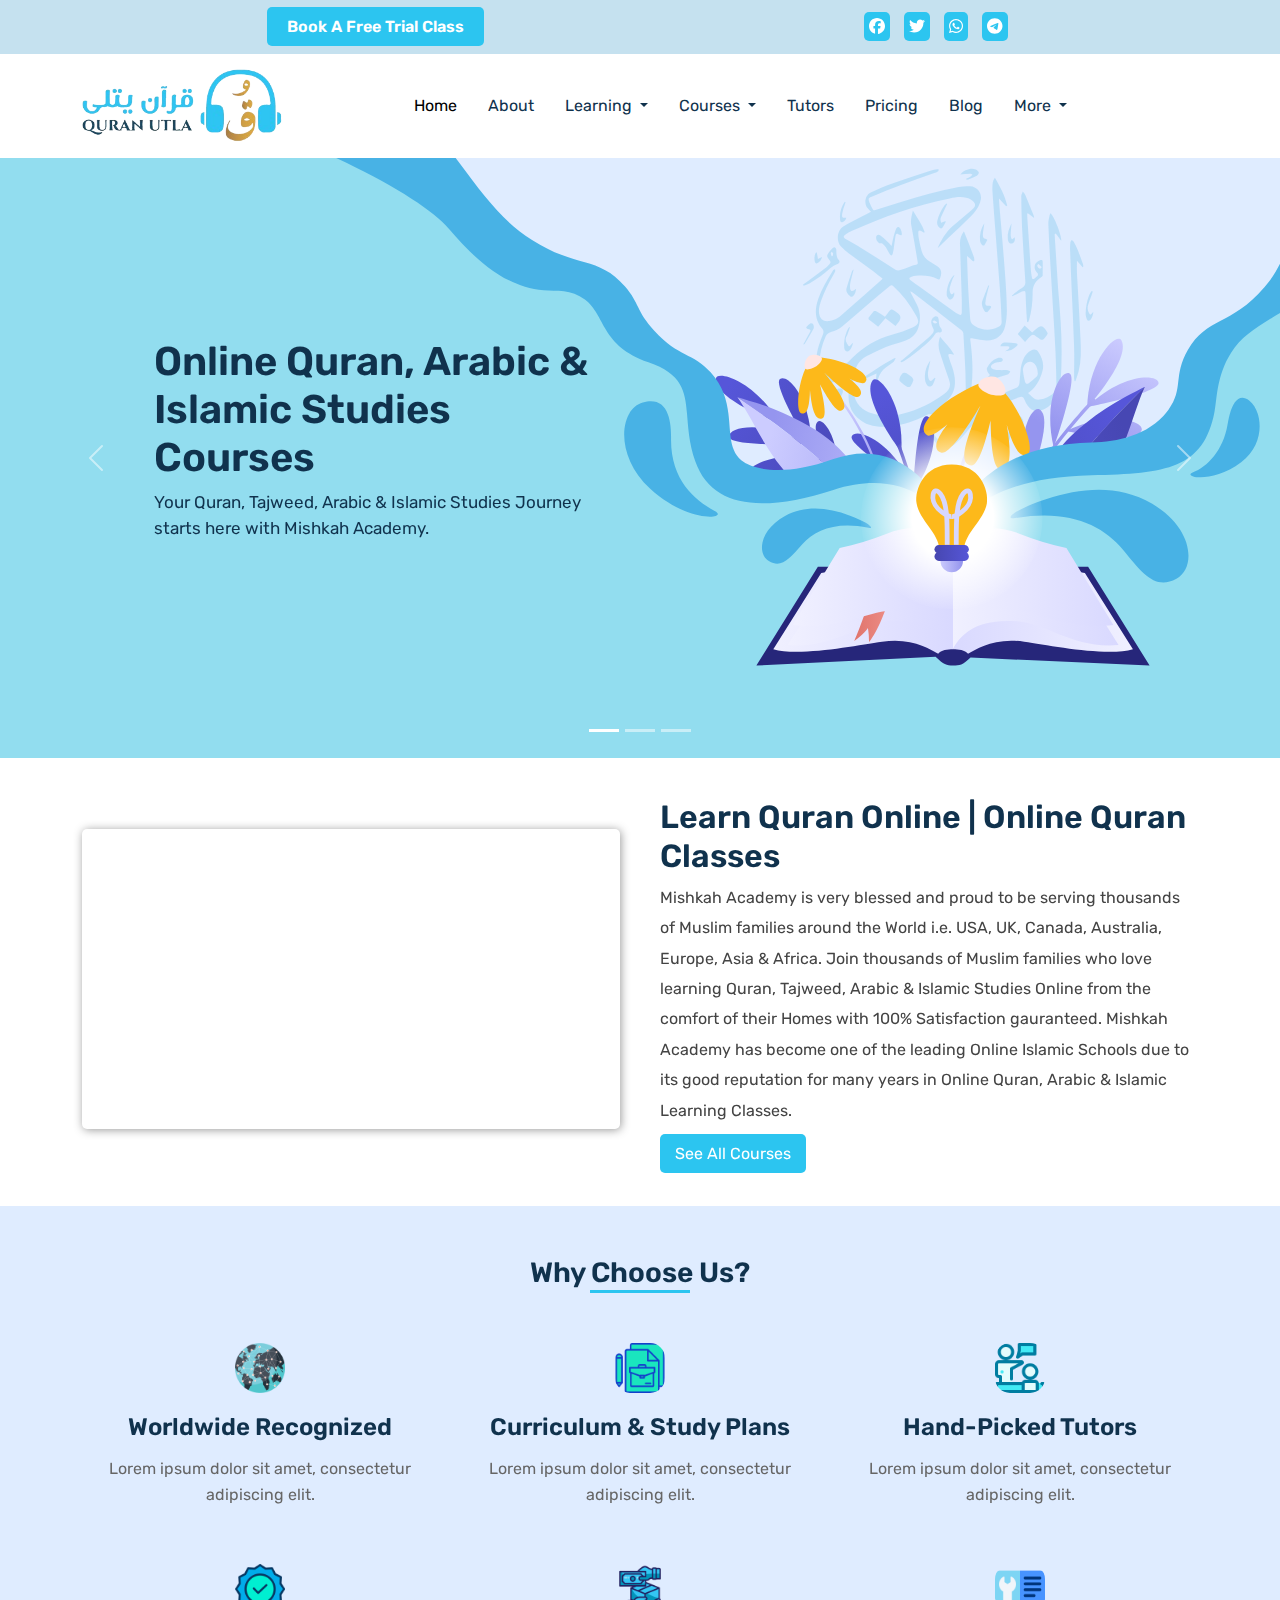
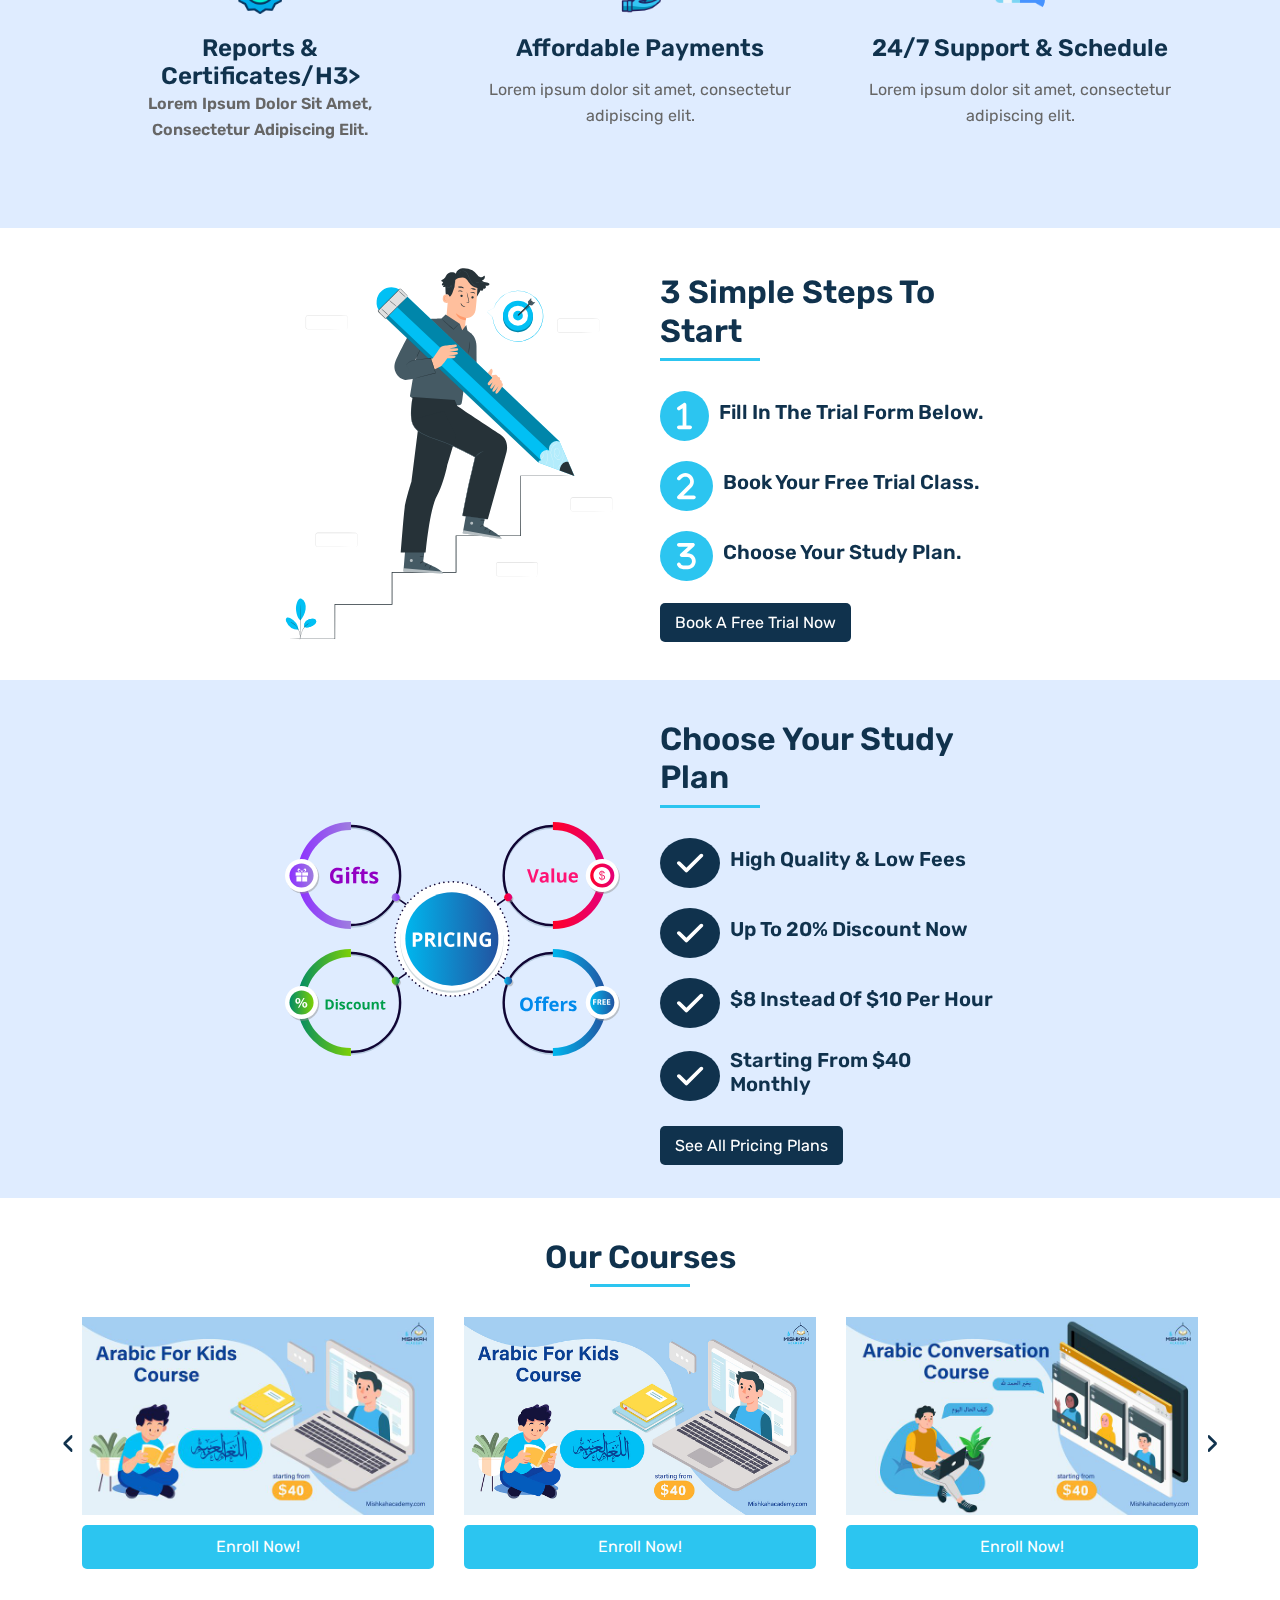
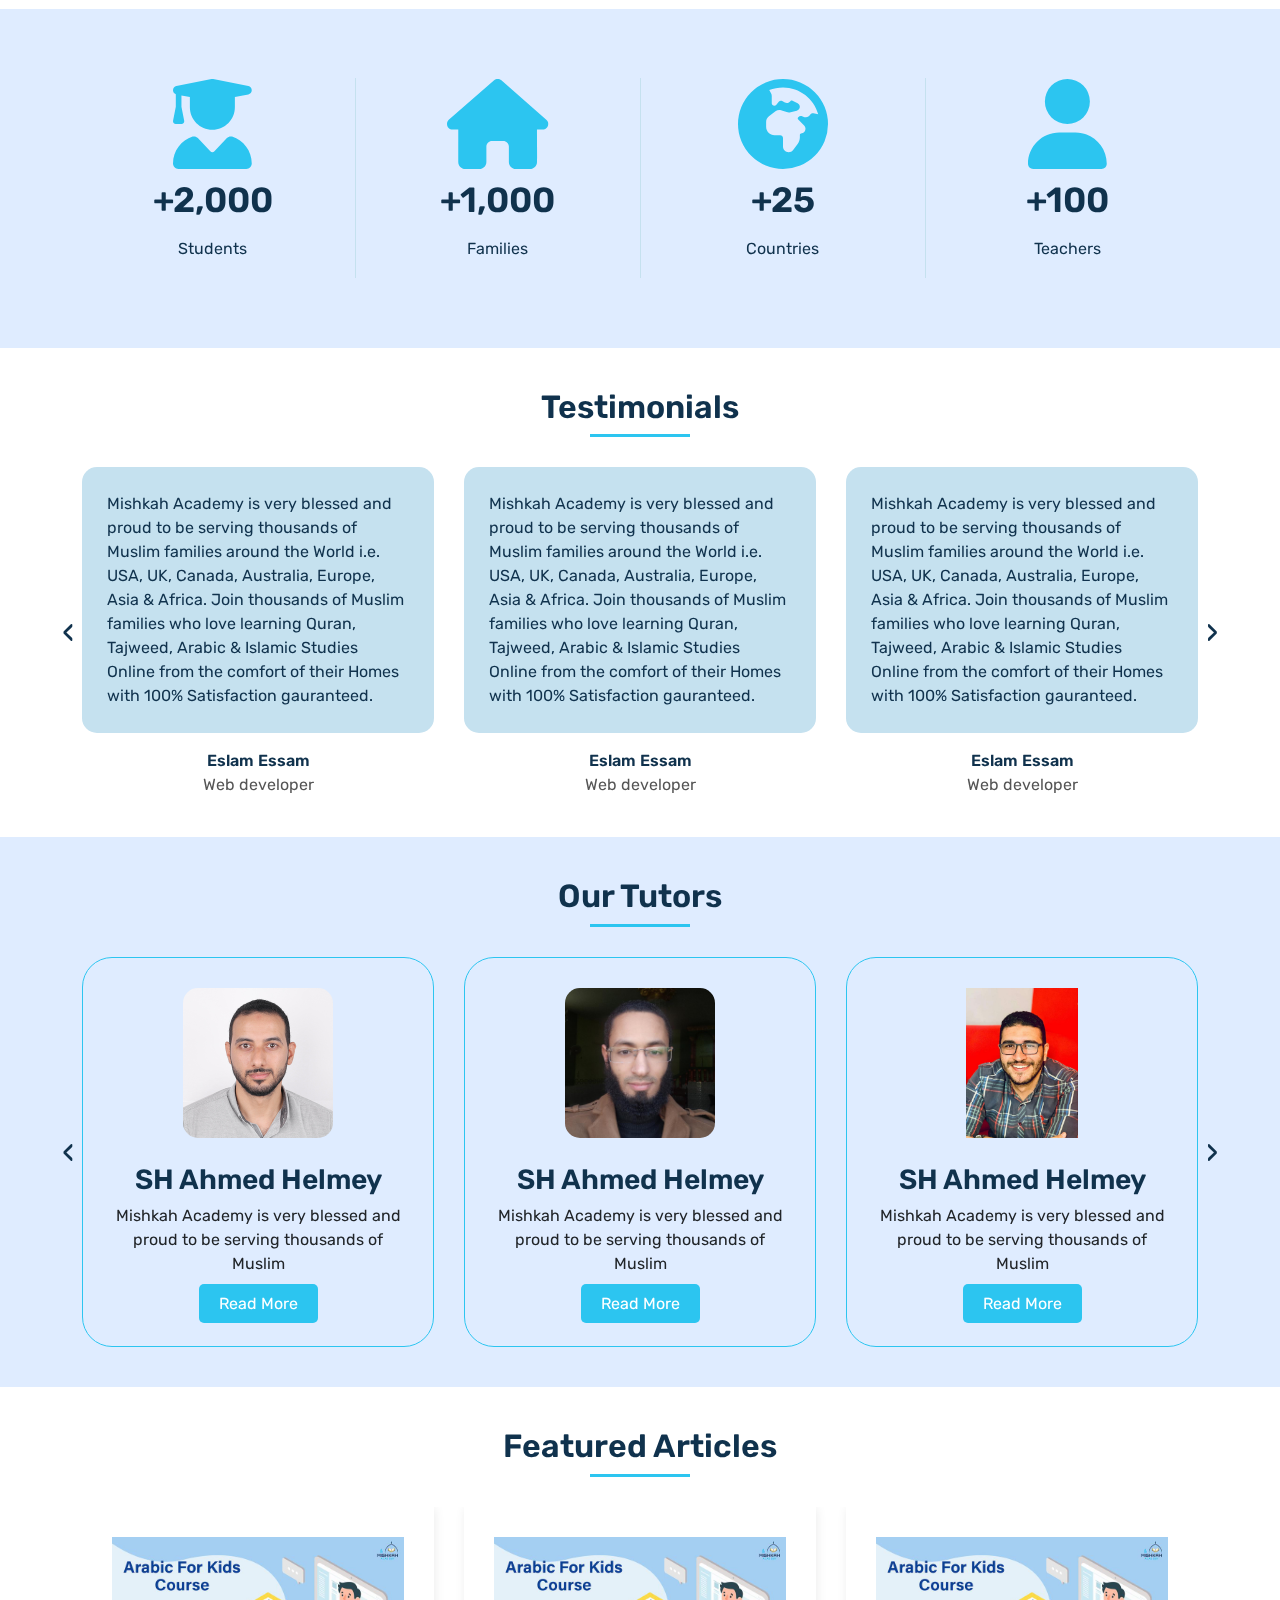
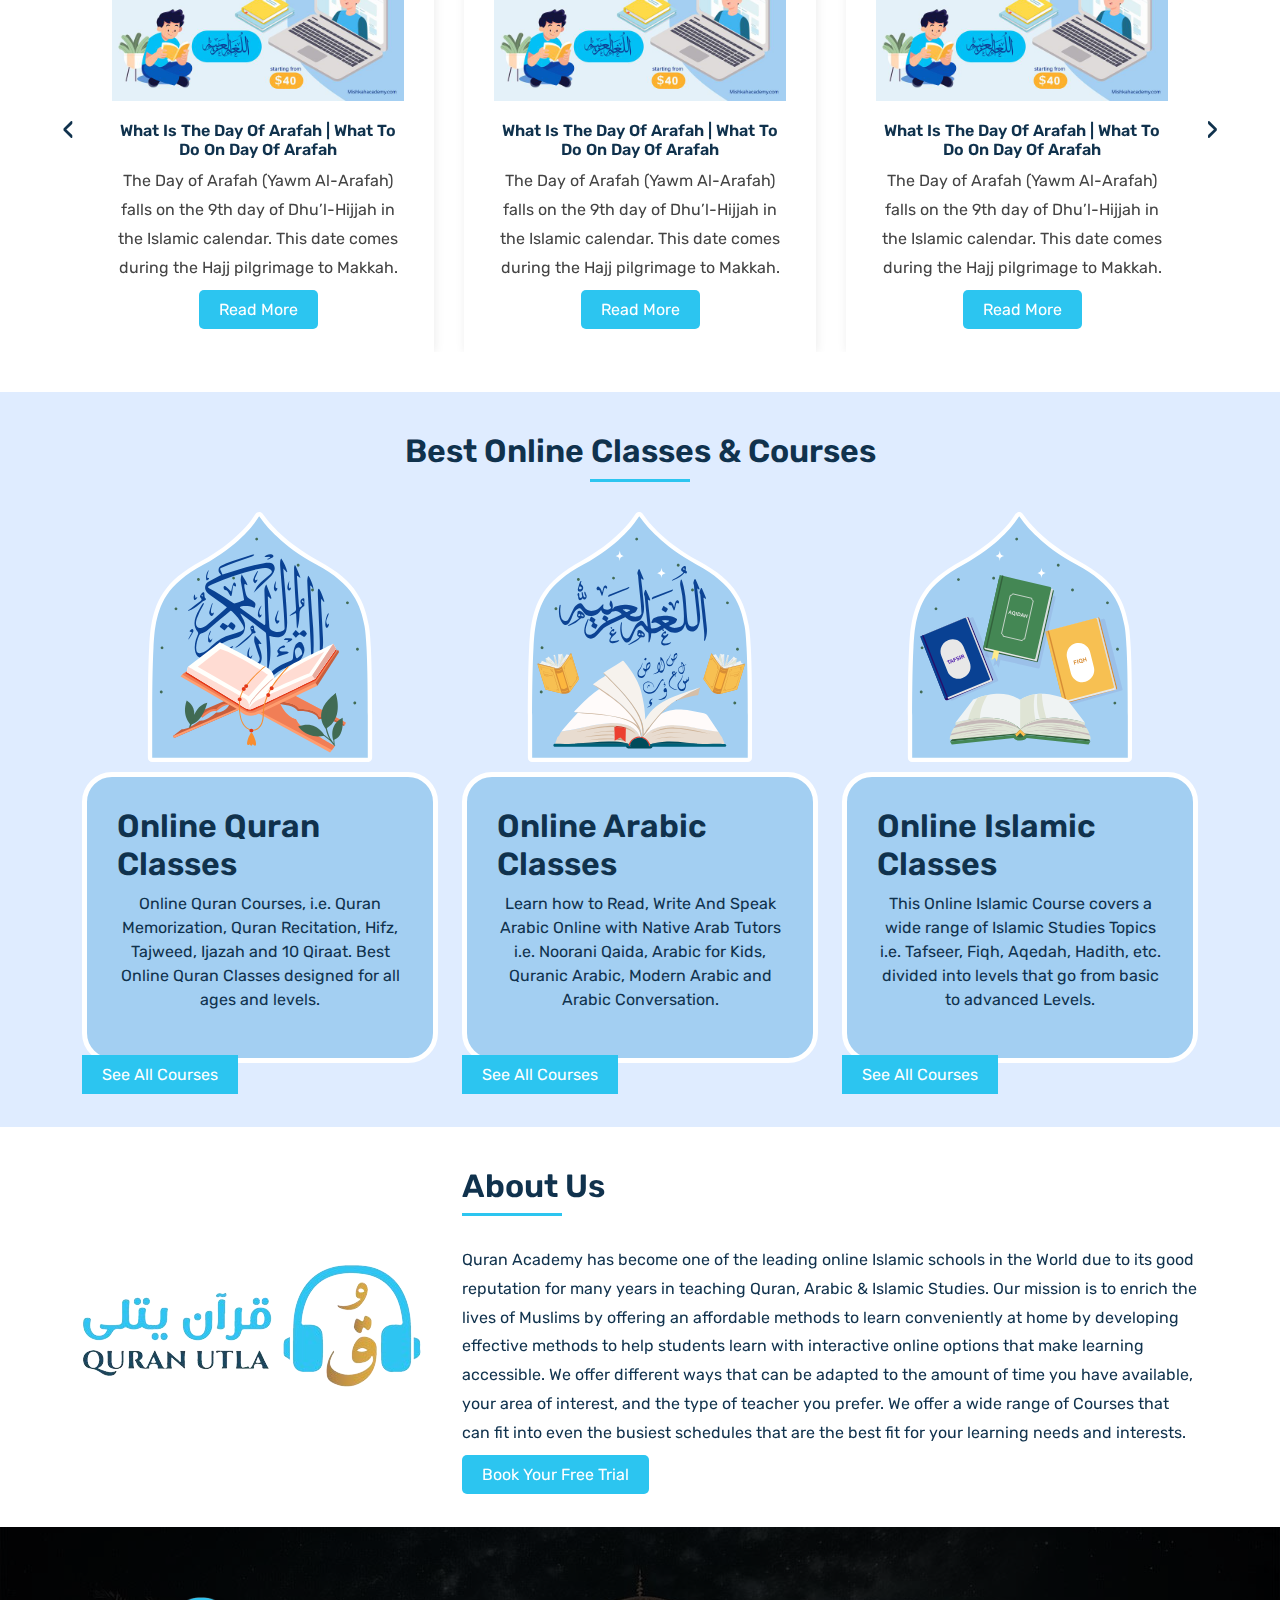
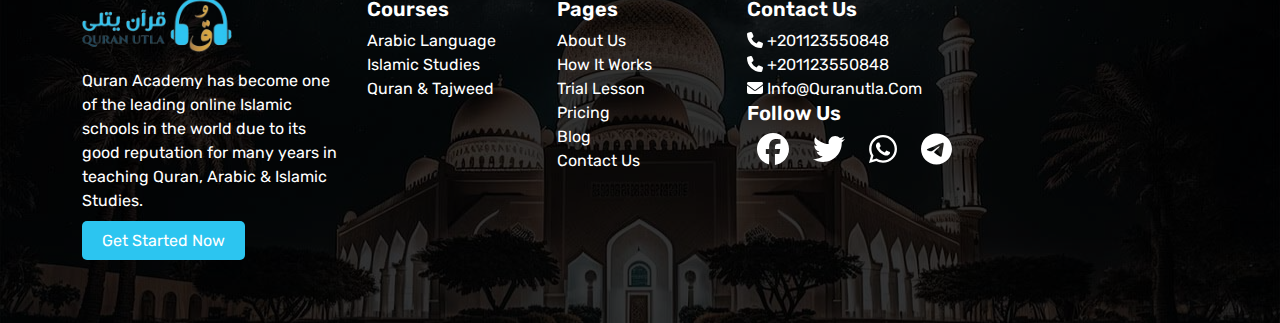
==== commit 741a0644: "a" ====
--- a/index.html
+++ b/index.html
@@ -1817,7 +1817,6 @@
                     </div>
                 </div>
             </div>
-
         </div>
     </section>
 
--- a/css/style.css
+++ b/css/style.css
@@ -272,7 +272,7 @@
 .landing .carousel-item img {
     width: 100%;
     /* Ensure the image fills the slider width */
-    height: 100%;
+    height: 600px;
     /* Ensure the image fills the slider height */
     object-fit: cover;
     /* Fill the image within the slider area while maintaining aspect ratio */
@@ -878,4 +878,188 @@
     padding: 10px 20px;
     border-radius: 5px;
 
-}+}
+
+/* links-about-section */
+.links-about-section{
+    margin:20px 0;
+}
+
+.index-learn-tow .links-about-section a{
+    margin-right: 10px;
+    transition: var(--main-transition);
+
+
+}
+
+.index-learn-tow .links-about-section a:hover{
+    background-color: var(--main-color);
+
+}
+
+.index-learn-tow{
+    background-color: var(--second-color);
+}
+
+.index-learn-tow .main-title{
+    text-align: left;
+}
+
+.index-learn-tow .main-title::after{
+    margin: unset;
+}
+
+.join-thousands-of-students{
+    padding: 100px 20px;
+}
+
+.join-thousands-of-students img{
+    width: 200px;
+}
+
+.join-thousands-of-students p{
+    color: var(--main-color);
+    text-align: left;
+}
+
+.join-thousands-of-students .main-title{
+    text-align: left;
+    margin-top: 20px;
+}
+
+.join-thousands-of-students .main-title::after{
+    margin: unset;
+}
+
+.join-thousands-of-students svg{
+    fill: var(--main-color);
+    width: 200px;
+    margin-bottom: 10px;
+}
+
+@media (max-width: 767.98px) { 
+    .join-thousands-of-students p{
+    text-align: center;
+}
+
+    .join-thousands-of-students svg{
+        display: block;
+        margin: 0 auto;
+    }
+
+    .join-thousands-of-students .main-title{
+        text-align: center;
+    }
+
+    .join-thousands-of-students .main-title::after{
+    margin: 0 auto;
+}
+
+
+}
+
+.about-our-mission{
+    background-color: #DFECFF;
+}
+
+.terms .item{
+    padding:30px;
+    margin: 30px 0;
+    box-shadow: 1px 1px 15px #d8d8d8;
+    border-radius: 10px;
+}
+
+.classes-tow{
+    background-color: #fff;
+}
+
+.quran-course{
+    background-color: var(--second-color);
+    padding:20px 0;
+}
+
+.quran-course h2{
+    color: var(--main-color);
+}
+.quran-course-item {
+    padding:60px 0;
+    text-align: center;
+}
+.quran-course-item img{
+    width:100%;
+
+}
+
+.quran-course-item span{
+    display: block;
+}
+
+.quran-course-item .enroll-now{
+    margin-bottom: 50px;
+    display: block;
+}
+
+.quran-course-item h6{
+    color: var(--main-color);
+}
+
+.quran-course-item a{
+    background-color: var(--three-color);
+    color: #fff;
+    padding:5px 0;
+}
+
+.landing-price{
+    background-color: var(--second-color);
+    padding:20px 0;
+}
+
+.landing-price img{
+    width: 100px;
+}
+
+.landing-price p{
+    color: var(--main-color);
+}
+
+
+
+
+
+.pricing{
+    padding:50px 0;
+}
+
+.pricing ul li a{
+    color: var(--main-color);
+}
+
+.pricing-table {
+    text-align: center;
+}
+.pricing-table .card {
+    margin: 20px;
+}
+.pricing-table .card-header {
+    font-size: 24px;
+    font-weight: bold;
+}
+.pricing-table .card-body {
+    padding: 30px;
+}
+.pricing-table .price {
+    font-size: 32px;
+    font-weight: bold;
+}
+.pricing-table .frequency {
+    font-size: 14px;
+    color: #666;
+}
+.pricing-table .btn {
+    margin: 10px 0;
+}
+
+
+
+
+
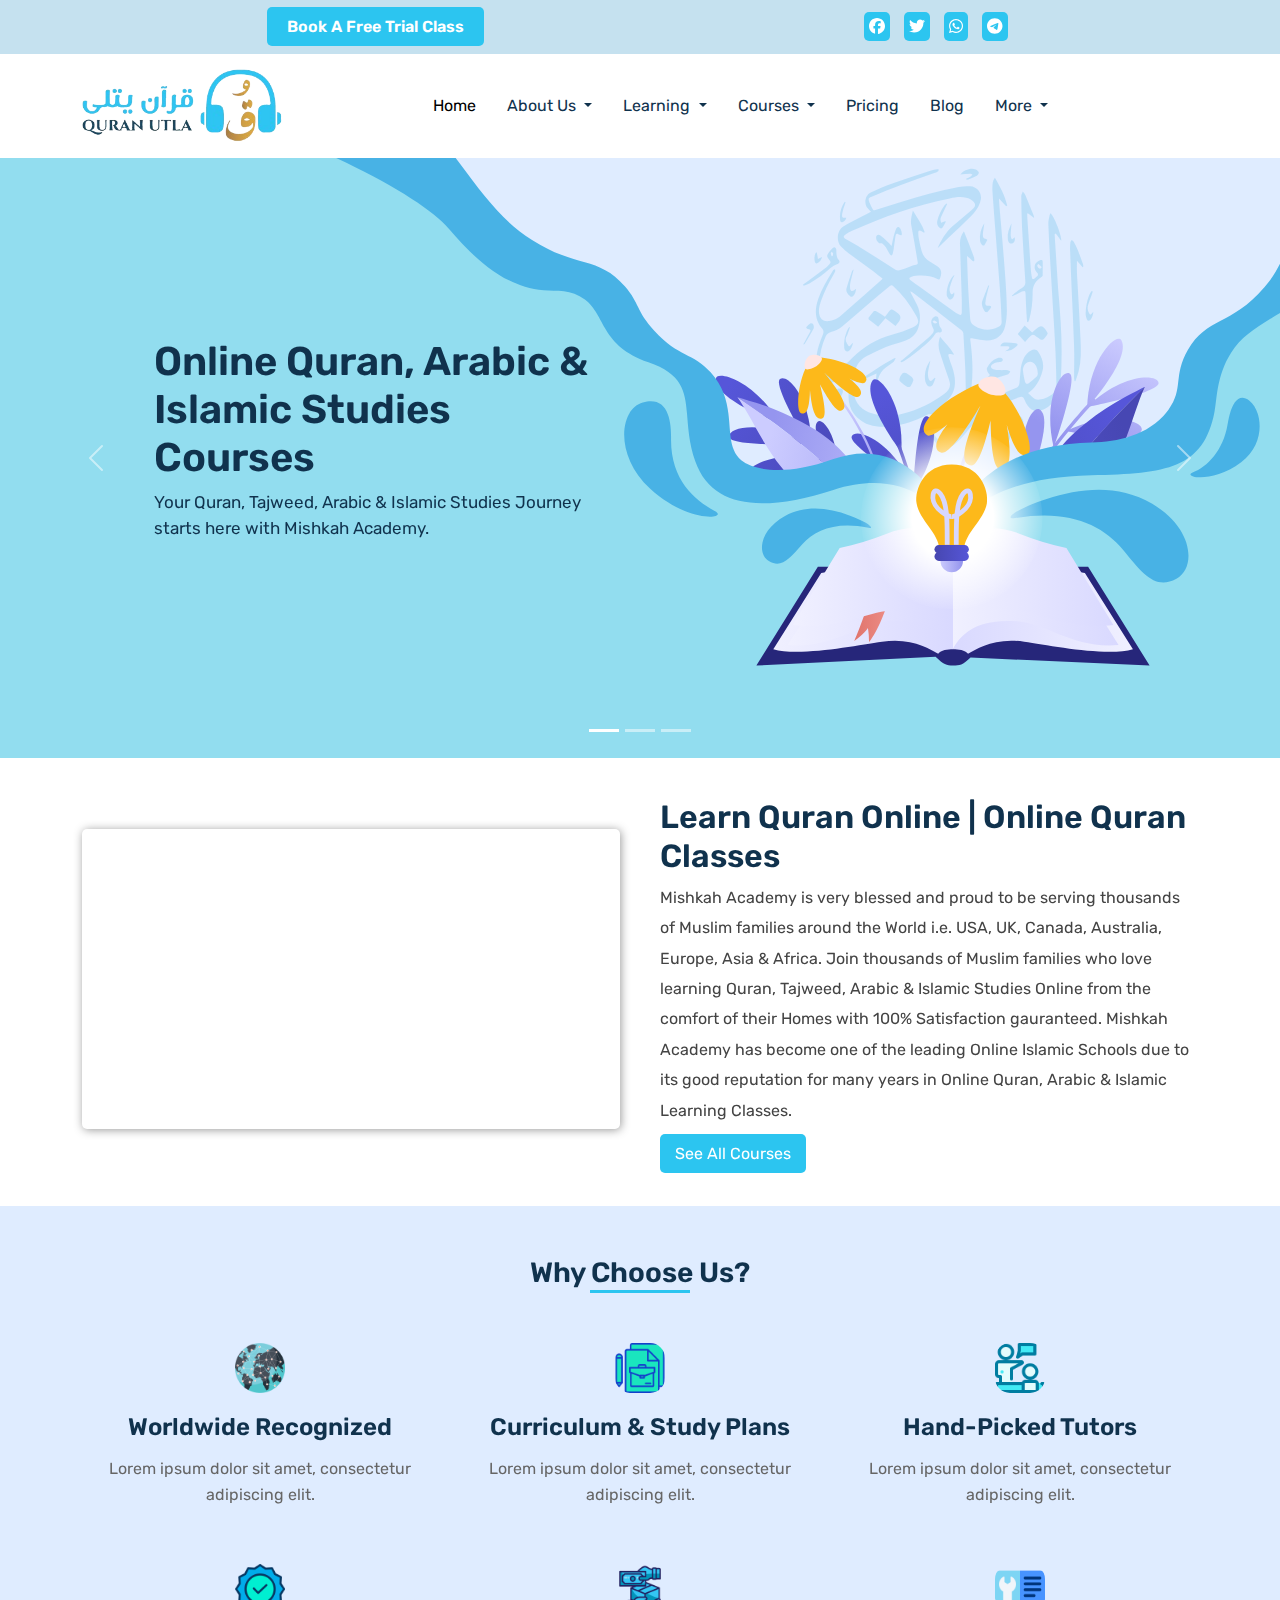
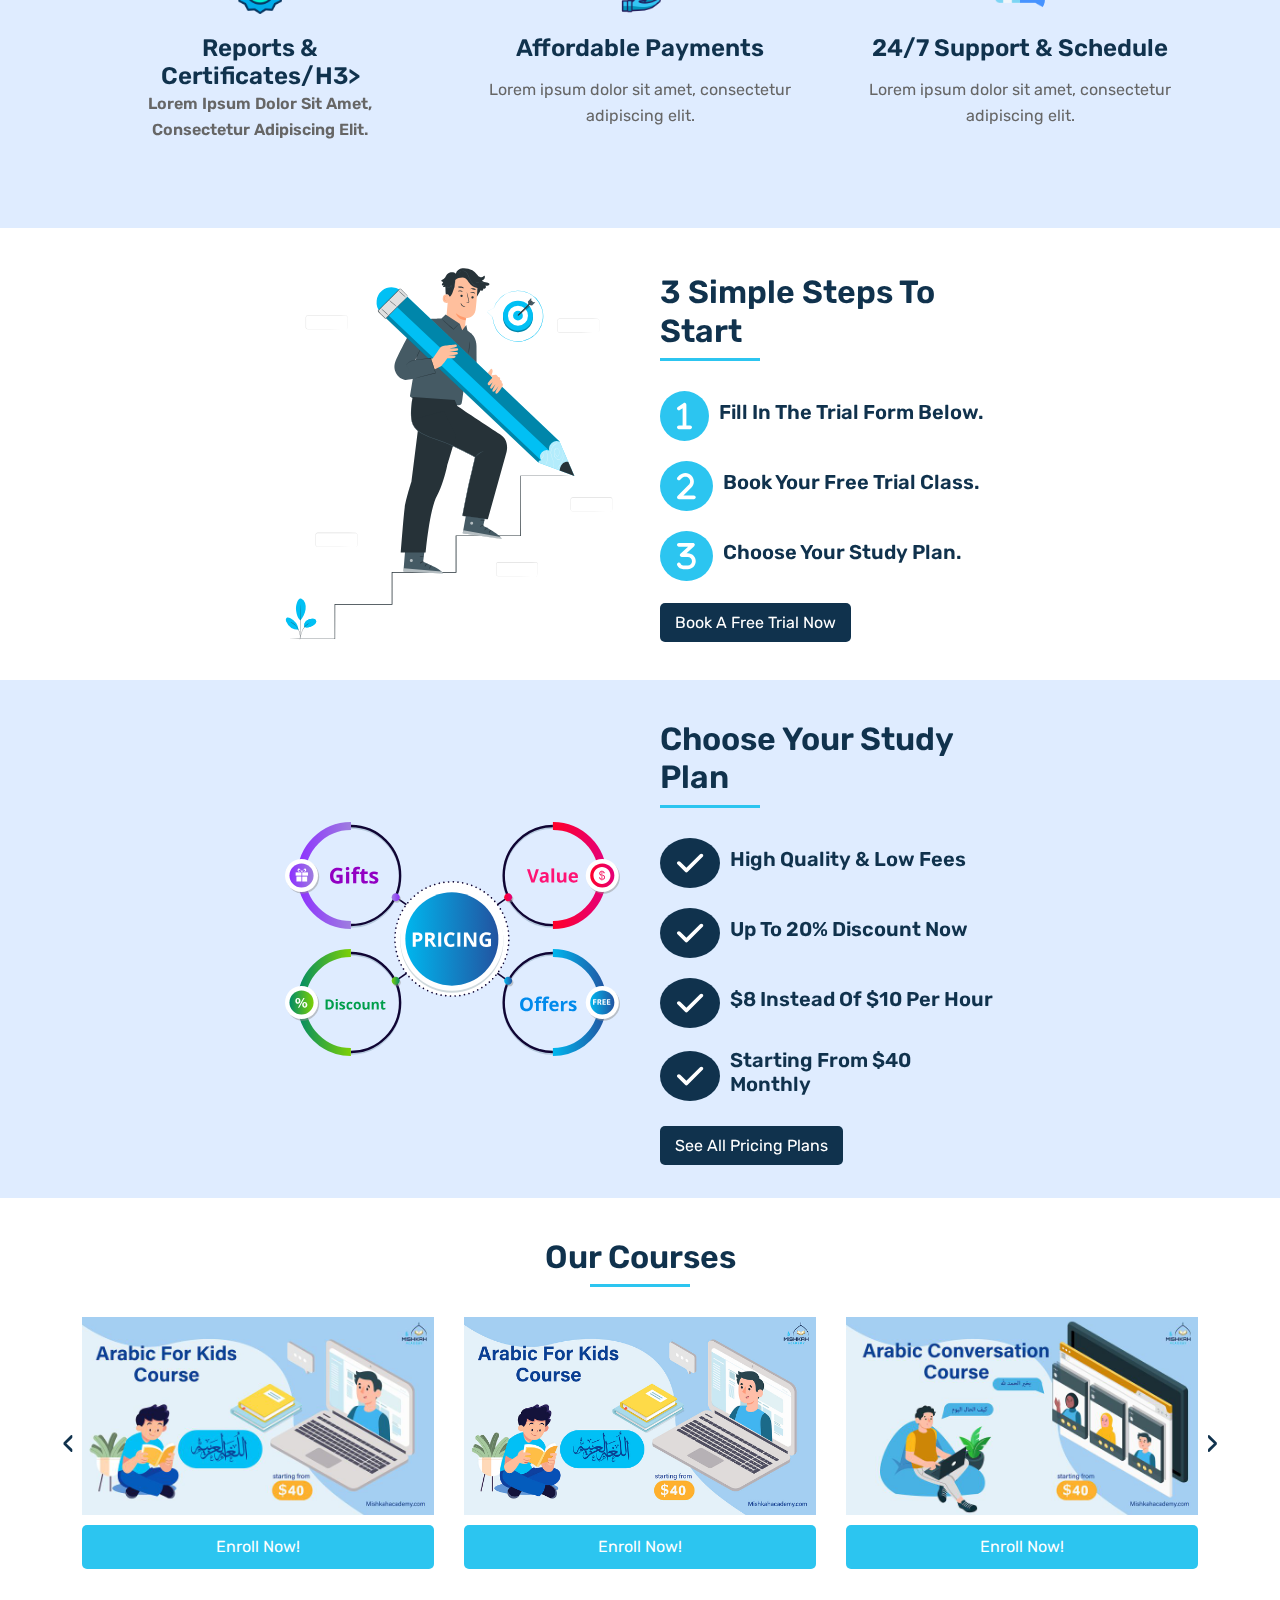
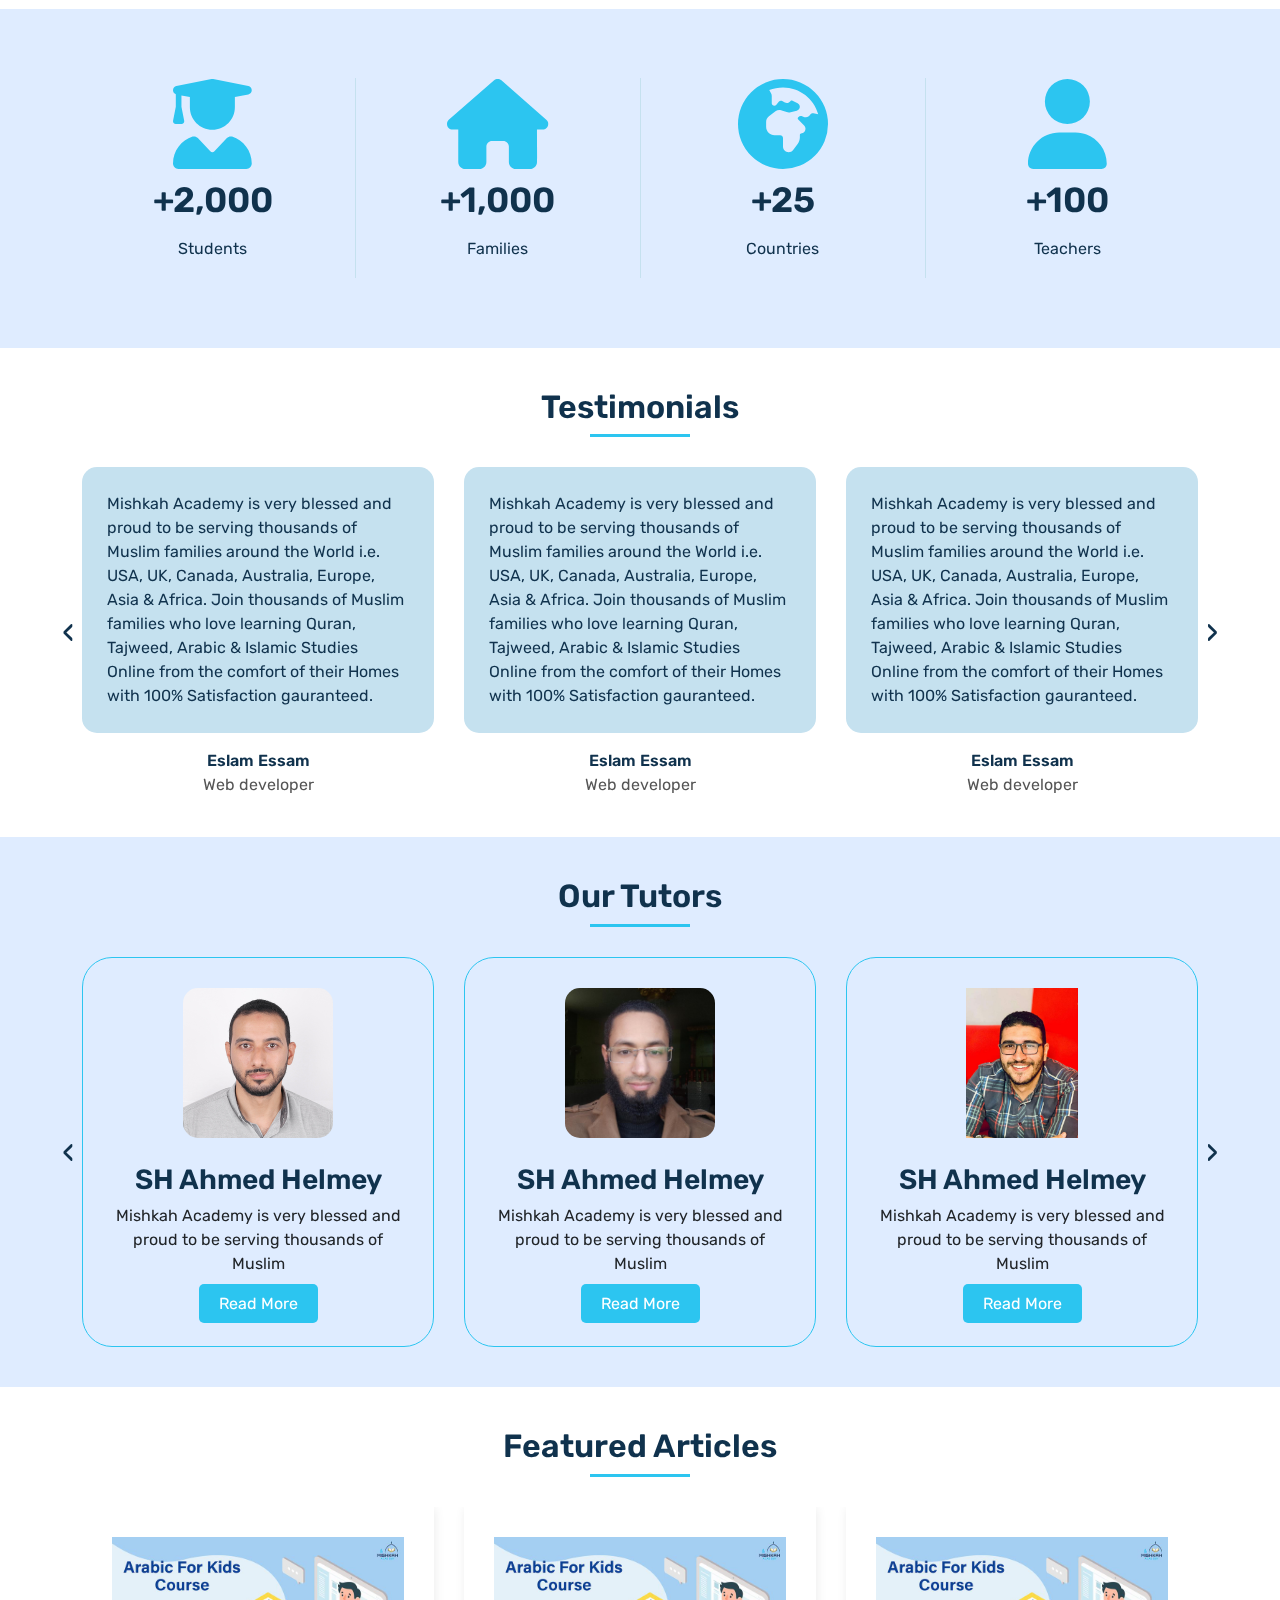
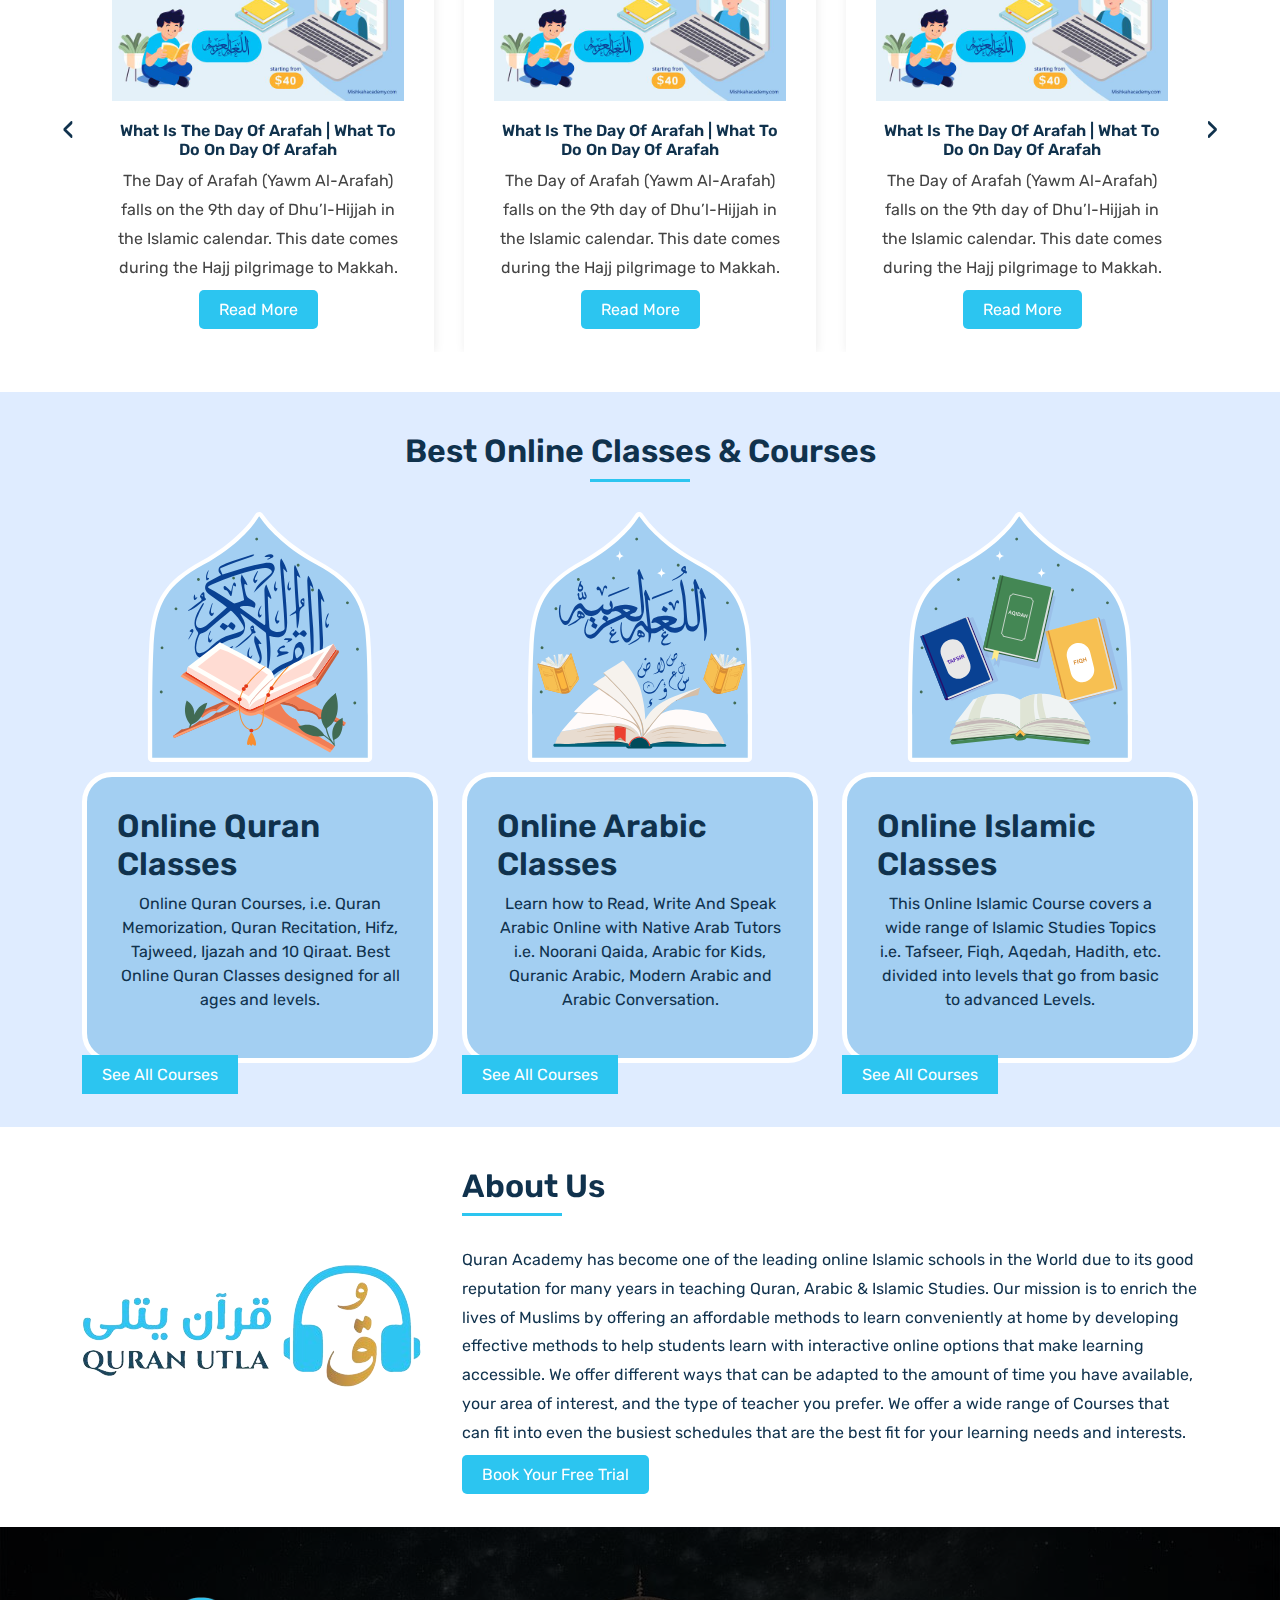
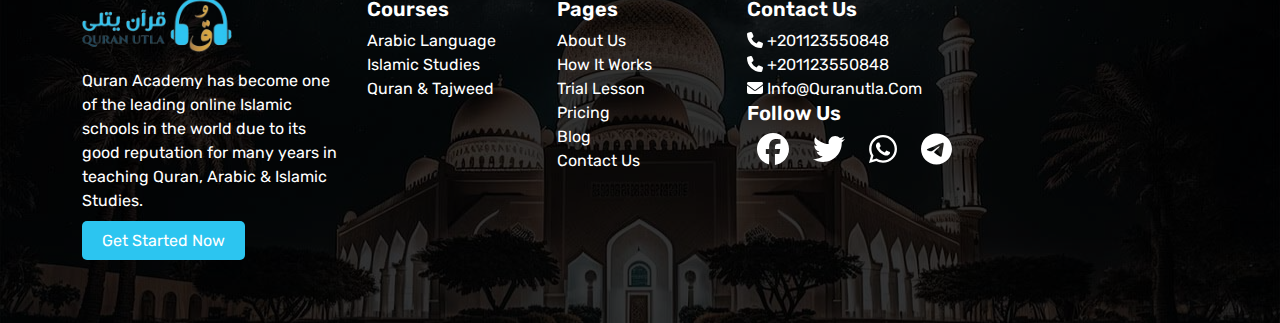
==== commit 6e09587e: "f" ====
--- a/index.html
+++ b/index.html
@@ -30,7 +30,7 @@
 
     <nav class="navbar navbar-expand-lg bg-body-tertiary">
         <div class="container">
-            <a class="navbar-brand" href="#"><img src="img/logo.png" alt="logo"></a>
+            <a class="navbar-brand" href="index.html"><img src="img/logo.png" alt="logo"></a>
             <button class="navbar-toggler" type="button" data-bs-toggle="collapse" data-bs-target="#navbarNavDropdown"
                 aria-controls="navbarNavDropdown" aria-expanded="false" aria-label="Toggle navigation">
                 <span class="navbar-toggler-icon"></span>
@@ -38,10 +38,17 @@
             <div class="collapse navbar-collapse justify-content-center" id="navbarNavDropdown">
                 <ul class="navbar-nav">
                     <li class="nav-item">
-                        <a class="nav-link active" aria-current="page" href="#">Home</a>
+                        <a class="nav-link active" aria-current="page" href="index.html">Home</a>
                     </li>
-                    <li class="nav-item">
-                        <a class="nav-link" href="#">About</a>
+                    <li class="nav-item dropdown">
+                        <a class="nav-link dropdown-toggle" href="#" role="button" data-bs-toggle="dropdown"
+                            aria-expanded="false">
+                            About Us
+                        </a>
+                        <ul class="dropdown-menu">
+                            <li><a class="dropdown-item" href="about.html">About Us</a></li>
+                            <li><a class="dropdown-item" href="terms.html">Terms & Conditions</a></li>
+                        </ul>
                     </li>
                     <li class="nav-item dropdown">
                         <a class="nav-link dropdown-toggle" href="#" role="button" data-bs-toggle="dropdown"
@@ -49,9 +56,9 @@
                             Learning
                         </a>
                         <ul class="dropdown-menu">
-                            <li><a class="dropdown-item" href="#">Action</a></li>
-                            <li><a class="dropdown-item" href="#">Another action</a></li>
-                            <li><a class="dropdown-item" href="#">Something else here</a></li>
+                            <li><a class="dropdown-item" href="curriculum.html">Curriculum</a></li>
+                            <li><a class="dropdown-item" href="teaching-mthodology.html">Teaching Methodology</a></li>
+                            <li><a class="dropdown-item" href="testimonials.html">Testimonials</a></li>
                         </ul>
                     </li>
                     <li class="nav-item dropdown">
@@ -60,19 +67,16 @@
                             Courses
                         </a>
                         <ul class="dropdown-menu">
-                            <li><a class="dropdown-item" href="#">Action</a></li>
-                            <li><a class="dropdown-item" href="#">Another action</a></li>
-                            <li><a class="dropdown-item" href="#">Something else here</a></li>
+                            <li><a class="dropdown-item" href="quran-coures.html">Quran Courses</a></li>
+                            <li><a class="dropdown-item" href="arabic-course.html">Arabic Courses</a></li>
+                            <li><a class="dropdown-item" href="islamic-course.html">Islamic Courses</a></li>
                         </ul>
                     </li>
                     <li class="nav-item">
-                        <a class="nav-link" href="#">Tutors</a>
+                        <a class="nav-link" href="pricing.html">Pricing</a>
                     </li>
                     <li class="nav-item">
-                        <a class="nav-link" href="#">Pricing</a>
-                    </li>
-                    <li class="nav-item">
-                        <a class="nav-link" href="#">Blog</a>
+                        <a class="nav-link" href="blogs.html">Blog</a>
                     </li>
                     <li class="nav-item dropdown">
                         <a class="nav-link dropdown-toggle" href="#" role="button" data-bs-toggle="dropdown"
--- a/css/style.css
+++ b/css/style.css
@@ -1060,6 +1060,14 @@
 }
 
 
-
-
-
+.blogs{
+    padding:50px 0;
+}
+
+.blogs img{
+    width: 100%;
+}
+
+
+
+
